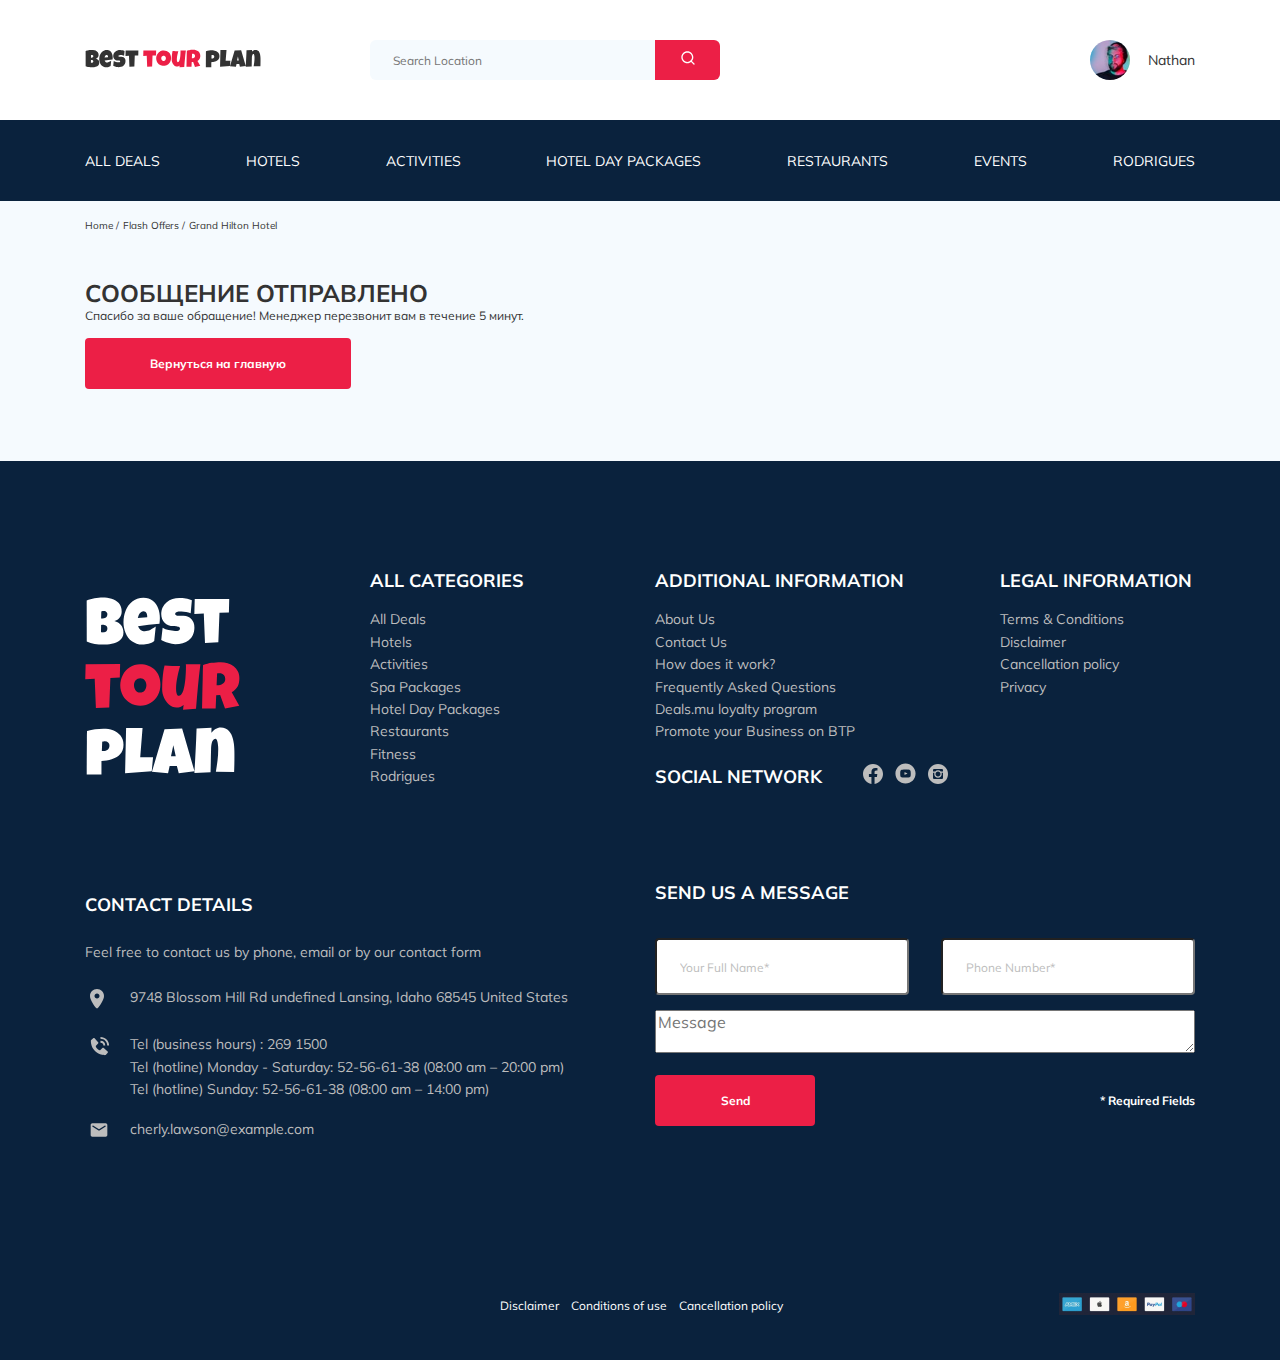
==== thank-you.html @ 1e81498b "create: modal dialog" ====
<!DOCTYPE html>
<html lang="en">

<head>
  <meta charset="UTF-8">
  <meta name="viewport" content="width=device-width, initial-scale=1.0">
  <title>Best Tour Plan - Hotel Booking</title>
  <script src="https://api-maps.yandex.ru/2.1/?apikey=f60d6bab-a059-46e4-b90b-844387538762&lang=en_US"
    type="text/javascript">
    </script>
  <link rel="stylesheet" href="css/swiper-bundle.min.css">
  <link rel="stylesheet" href="css/style.css">
  <link rel="preconnect" href="https://fonts.gstatic.com">
  <link
    href="https://fonts.googleapis.com/css2?family=Mulish:wght@300;400;600;700&family=Nunito:wght@400;600;700;800&display=swap"
    rel="stylesheet">
</head>

<body>
  <div class="navbar navbar--mobile_fixed">
    <div class="container">
      <div class="navbar-top">
        <a href="index.html" class="logo">
          <img src="img/horizontal-logo.svg" alt="Logo: Best Tour Plan" class="logo__image">
        </a>

        <form action="#" class="search navbar__search navbar__search--mobile_hidden">
          <input type="text" class="search__input" placeholder="Search Location">
          <button class="search__button">
            <img src="img/search.svg" alt="Icon: Search">
          </button>
        </form>

        <a href="#" class="user navbar__user navbar__user--mobile_hidden">
          <img src="img/user-avatar.jpg" alt="avatar: Nathan" class="avatar user__avatar">
          <span class="user__name">Nathan</span>
        </a>
        <!-- /.user -->
        <button class="menu-button navbar-top__menu-button">
          <span class="menu-button__line"></span>
          <span class="menu-button__line"></span>
          <span class="menu-button__line"></span>
        </button>
      </div>
      <!-- /.navbar-wrapper -->
    </div>
    <!-- /.container -->
    <div class="navbar-bottom">
      <div class="container">
        <ul class="navbar-menu">
          <li class="navbar-menu__item navbar-menu__item--mobile_visible">
            <a href="#" class="user navbar__user navbar__user--mobile_visible">
              <img src="img/user-avatar.jpg" alt="avatar: Nathan" class="avatar user__avatar">
              <span class="user__name user__name--light">Nathan</span>
            </a>
          </li>
          <li class="navbar-menu__item navbar-menu__item--mobile_visible">
            <form action="#" class="search navbar__search navbar__search--mobile_visible">
              <input type="text" class="search__input" placeholder="Search Location">
              <button class="search__button">
                <img src="img/search.svg" alt="Icon: Search">
              </button>
            </form>
          </li>

          <li class="navbar-menu__item"><a href="#" class="navbar-menu__link">All Deals</a></li>
          <li class="navbar-menu__item"><a href="#" class="navbar-menu__link">Hotels</a></li>
          <li class="navbar-menu__item"><a href="#" class="navbar-menu__link">Activities</a></li>
          <li class="navbar-menu__item"><a href="#" class="navbar-menu__link">Hotel Day Packages</a></li>
          <li class="navbar-menu__item"><a href="#" class="navbar-menu__link">Restaurants</a></li>
          <li class="navbar-menu__item"><a href="#" class="navbar-menu__link">Events</a></li>
          <li class="navbar-menu__item"><a href="#" class="navbar-menu__link">Rodrigues</a></li>
        </ul>
        <!-- /.navbar-menu -->
      </div>
      <!-- /.container -->
    </div>
  </div>
  <!-- /.navbar -->
  <nav class="breadcrumb">
    <div class="container">
      <ul class="breadcrumb-list">
        <li class="breadcrumb-list__item">
          <a href="#" class="breadcrumb-list__link">Home</a>
        </li>
        <li class="breadcrumb-list__item">
          <a href="#" class="breadcrumb-list__link">Flash Offers</a>
        </li>
        <li class="breadcrumb-list__item">
          Grand Hilton Hotel
        </li>
      </ul>
      <!-- /.breadcrumb-list -->
    </div>
    <!-- /.container -->
  </nav>
  <!-- /.breadcrumb -->
  <section class="hotel">
    <div class="container">
      <div class="hotel-info">
        <div class="hotel-info__text">
          <div class="hotel-wrapper">
            <h1 class="hotel-name hotel-info__name">Сообщение отправлено</h1>
          </div>
          <!-- /.hotel-wrapper -->
          <p class="hotel-description hotel-info__description hotel-info__description--mb-3">Спасибо за ваше обращение!
            Менеджер перезвонит вам в
            течение 5 минут.</p>
          <a href="index.html" class="back-button">Вернуться на главную</a>
        </div>
      </div>
      <!-- /.hotel-info -->
    </div>
    <!-- /.container -->
  </section>
  <!-- /.hotel -->
  <footer class="footer">
    <div class="container">
      <div class="footer-wrapper">
        <img src="img/vertical-logo.svg" alt="Logo: Best tour plan" class="logo footer__logo">

        <div class="footer__list footer__categories">
          <h3 class="footer__title">ALL CATEGORIES</h3>
          <ul class="footer__ul">
            <li class="footer__item"><a href="#" class="footer__link">All Deals</a></li>
            <li class="footer__item"><a href="#" class="footer__link">Hotels</a></li>
            <li class="footer__item"><a href="#" class="footer__link">Activities</a></li>
            <li class="footer__item"><a href="#" class="footer__link">Spa Packages</a></li>
            <li class="footer__item"><a href="#" class="footer__link">Hotel Day Packages</a></li>
            <li class="footer__item"><a href="#" class="footer__link">Restaurants</a></li>
            <li class="footer__item"><a href="#" class="footer__link">Fitness</a></li>
            <li class="footer__item"><a href="#" class="footer__link">Rodrigues</a></li>
          </ul>
        </div>
        <!-- /.footer__list -->

        <div class="footer__list footer__additional">
          <h3 class="footer__title">ADDITIONAL INFORMATION</h3>
          <ul class="footer__ul">
            <li class="footer__item"><a href="#" class="footer__link">About Us</a></li>
            <li class="footer__item"><a href="#" class="footer__link">Contact Us</a></li>
            <li class="footer__item"><a href="#" class="footer__link">How does it work?</a></li>
            <li class="footer__item"><a href="#" class="footer__link">Frequently Asked Questions</a></li>
            <li class="footer__item"><a href="#" class="footer__link">Deals.mu loyalty program</a></li>
            <li class="footer__item"><a href="#" class="footer__link">Promote your Business on BTP</a></li>
          </ul>
        </div>
        <!-- /.footer__list -->

        <div class="footer__social-network">
          <h3 class="footer__title footer__title--social-tablet">Social Network</h3>
          <div class="footer__social-links">
            <a href="#" class="footer__link">
              <img src="img/fb.svg" alt="Icon: Facebook">
            </a>
            <a href="#" class="footer__link">
              <img src="img/yt.svg" alt="Icon: YouTube">
            </a>
            <a href="#" class="footer__link">
              <img src="img/inst.svg" alt="Icon: Instagram">
            </a>
          </div>
          <!-- /.footer__social-links -->
        </div>
        <!-- /.footer__social-network -->

        <div class="footer__list footer__legal">
          <h3 class="footer__title">LEGAL INFORMATION</h3>
          <ul class="footer__ul">
            <li class="footer__item"><a href="#" class="footer__link">Terms & Conditions</a></li>
            <li class="footer__item"><a href="#" class="footer__link">Disclaimer</a></li>
            <li class="footer__item"><a href="#" class="footer__link">Cancellation policy</a></li>
            <li class="footer__item"><a href="#" class="footer__link">Privacy</a></li>
          </ul>
        </div>
        <!-- /.footer__list -->

        <div class="footer__contact-details">
          <h3 class="footer__title footer__title--contact-indents">Contact Details</h3>
          <p class="footer__text">Feel free to contact us by phone, email or by our contact form</p>
          <ul class="footer__ul">
            <li class="footer__item footer__item--contact-indents">
              <div class="footer__icon-wrapper">
                <img src="img/footer-icons/map-marker.svg" alt="Icon: Map" class="footer__icon">
              </div>
              9748 Blossom Hill Rd undefined Lansing, Idaho 68545 United States
            </li>
            <li class="footer__item footer__item--contact-indents">
              <div class="footer__icon-wrapper">
                <img src="img/footer-icons/phone-call.svg" alt="Icon: Phone" class="footer__icon">
              </div>
              Tel (business hours) : 269 1500 <br>
              Tel (hotline) Monday - Saturday: 52-56-61-38 (08:00 am – 20:00 pm) <br>
              Tel (hotline) Sunday: 52-56-61-38 (08:00 am – 14:00 pm)
            </li>
            <li class="footer__item footer__item--contact-indents">
              <div class="footer__icon-wrapper">
                <img src="img/footer-icons/mail.svg" alt="Icon: Mail" class="footer__icon">
              </div>
              cherly.lawson@example.com
            </li>
          </ul>
        </div>
        <!-- /.footer__contact-details -->

        <div class="footer__contact-form">
          <h3 class="footer__title footer__title--mb-3">Send us a message</h3>
          <form action="send.php" method="POST" class="footer__form">
            <input type="text" class="input footer__input" placeholder="Your Full Name*" name="name">
            <input type="text" class="input footer__input" placeholder="Phone Number*" name="phone">
            <textarea class="footer__message" placeholder="Message" name="message"></textarea>
            <button class="button footer__button">Send</button>
            <span class="footer__info">* Required Fields</span>
          </form>
        </div>
        <!-- /.footer-contact-form -->
        <div class="footer__bottom">
          <ul class="footer__additional-links">
            <li class="footer__additional-item"><a href="#" class="footer__additional-link">Disclaimer</a></li>
            <li class="footer__additional-item"><a href="#" class="footer__additional-link">Conditions of use</a></li>
            <li class="footer__additional-item"><a href="#" class="footer__additional-link">Cancellation policy</a></li>
          </ul>
          <!-- /.footer__additional-links -->

          <div class="footer__payments">
            <img src=" img/payments.jpg" alt="" class="footer__payment-icons">
          </div>
          <!-- /.footer__payments -->
        </div>
        <!-- /.footer__bottom -->
      </div>
      <!-- /.footer-wrapper -->
    </div>
    <!-- /.container -->
  </footer>
  <!-- /.footer -->
  <script src="https://ajax.googleapis.com/ajax/libs/jquery/1.11.0/jquery.min.js"></script>
  <script src="js/parallax.min.js"></script>
  <script src="js/swiper-bundle.min.js"></script>
  <script src="js/main.js"></script>
</body>

</html>
---- css/style.css ----
* {
  -webkit-box-sizing: border-box;
          box-sizing: border-box;
}

body {
  font-family: 'Mulish', sans-serif;
  color: #333333;
  background-color: #F5FAFE;
}

.container {
  max-width: 1110px;
  margin: auto;
}

img {
  max-width: 100%;
}

.input {
  padding: 17px 23px;
  border-radius: 4px;
}

.input::-webkit-input-placeholder {
  font-weight: normal;
  font-size: 12px;
  line-height: 15px;
  color: #BDBDBD;
}

.input:-ms-input-placeholder {
  font-weight: normal;
  font-size: 12px;
  line-height: 15px;
  color: #BDBDBD;
}

.input::-ms-input-placeholder {
  font-weight: normal;
  font-size: 12px;
  line-height: 15px;
  color: #BDBDBD;
}

.input::placeholder {
  font-weight: normal;
  font-size: 12px;
  line-height: 15px;
  color: #BDBDBD;
}

.message {
  min-height: 123px;
  padding: 18px 23px;
  border-radius: 4px;
}

.message::-webkit-input-placeholder {
  font-weight: normal;
  font-size: 12px;
  line-height: 15px;
  color: #BDBDBD;
}

.message:-ms-input-placeholder {
  font-weight: normal;
  font-size: 12px;
  line-height: 15px;
  color: #BDBDBD;
}

.message::-ms-input-placeholder {
  font-weight: normal;
  font-size: 12px;
  line-height: 15px;
  color: #BDBDBD;
}

.message::placeholder {
  font-weight: normal;
  font-size: 12px;
  line-height: 15px;
  color: #BDBDBD;
}

.button {
  min-width: 160px;
  font-weight: bold;
  font-size: 12px;
  line-height: 15px;
  color: #ffffff;
  background-color: #EC1F46;
  outline: none;
  border: none;
  border-radius: 4px;
  padding: 18px 65px;
}

/*! normalize.css v8.0.1 | MIT License | github.com/necolas/normalize.css */
/* Document
   ========================================================================== */
/**
 * 1. Correct the line height in all browsers.
 * 2. Prevent adjustments of font size after orientation changes in iOS.
 */
html {
  line-height: 1.15;
  /* 1 */
  -webkit-text-size-adjust: 100%;
  /* 2 */
}

/* Sections
   ========================================================================== */
/**
 * Remove the margin in all browsers.
 */
body {
  margin: 0;
}

/**
 * Render the `main` element consistently in IE.
 */
main {
  display: block;
}

/**
 * Correct the font size and margin on `h1` elements within `section` and
 * `article` contexts in Chrome, Firefox, and Safari.
 */
h1 {
  font-size: 2em;
  margin: 0.67em 0;
}

/* Grouping content
   ========================================================================== */
/**
 * 1. Add the correct box sizing in Firefox.
 * 2. Show the overflow in Edge and IE.
 */
hr {
  -webkit-box-sizing: content-box;
          box-sizing: content-box;
  /* 1 */
  height: 0;
  /* 1 */
  overflow: visible;
  /* 2 */
}

/**
 * 1. Correct the inheritance and scaling of font size in all browsers.
 * 2. Correct the odd `em` font sizing in all browsers.
 */
pre {
  font-family: monospace, monospace;
  /* 1 */
  font-size: 1em;
  /* 2 */
}

/* Text-level semantics
   ========================================================================== */
/**
 * Remove the gray background on active links in IE 10.
 */
a {
  background-color: transparent;
}

/**
 * 1. Remove the bottom border in Chrome 57-
 * 2. Add the correct text decoration in Chrome, Edge, IE, Opera, and Safari.
 */
abbr[title] {
  border-bottom: none;
  /* 1 */
  text-decoration: underline;
  /* 2 */
  -webkit-text-decoration: underline dotted;
          text-decoration: underline dotted;
  /* 2 */
}

/**
 * Add the correct font weight in Chrome, Edge, and Safari.
 */
b,
strong {
  font-weight: bolder;
}

/**
 * 1. Correct the inheritance and scaling of font size in all browsers.
 * 2. Correct the odd `em` font sizing in all browsers.
 */
code,
kbd,
samp {
  font-family: monospace, monospace;
  /* 1 */
  font-size: 1em;
  /* 2 */
}

/**
 * Add the correct font size in all browsers.
 */
small {
  font-size: 80%;
}

/**
 * Prevent `sub` and `sup` elements from affecting the line height in
 * all browsers.
 */
sub,
sup {
  font-size: 75%;
  line-height: 0;
  position: relative;
  vertical-align: baseline;
}

sub {
  bottom: -0.25em;
}

sup {
  top: -0.5em;
}

/* Embedded content
   ========================================================================== */
/**
 * Remove the border on images inside links in IE 10.
 */
img {
  border-style: none;
}

/* Forms
   ========================================================================== */
/**
 * 1. Change the font styles in all browsers.
 * 2. Remove the margin in Firefox and Safari.
 */
button,
input,
optgroup,
select,
textarea {
  font-family: inherit;
  /* 1 */
  font-size: 100%;
  /* 1 */
  line-height: 1.15;
  /* 1 */
  margin: 0;
  /* 2 */
}

/**
 * Show the overflow in IE.
 * 1. Show the overflow in Edge.
 */
button,
input {
  /* 1 */
  overflow: visible;
}

/**
 * Remove the inheritance of text transform in Edge, Firefox, and IE.
 * 1. Remove the inheritance of text transform in Firefox.
 */
button,
select {
  /* 1 */
  text-transform: none;
}

/**
 * Correct the inability to style clickable types in iOS and Safari.
 */
button,
[type="button"],
[type="reset"],
[type="submit"] {
  -webkit-appearance: button;
}

/**
 * Remove the inner border and padding in Firefox.
 */
button::-moz-focus-inner,
[type="button"]::-moz-focus-inner,
[type="reset"]::-moz-focus-inner,
[type="submit"]::-moz-focus-inner {
  border-style: none;
  padding: 0;
}

/**
 * Restore the focus styles unset by the previous rule.
 */
button:-moz-focusring,
[type="button"]:-moz-focusring,
[type="reset"]:-moz-focusring,
[type="submit"]:-moz-focusring {
  outline: 1px dotted ButtonText;
}

/**
 * Correct the padding in Firefox.
 */
fieldset {
  padding: 0.35em 0.75em 0.625em;
}

/**
 * 1. Correct the text wrapping in Edge and IE.
 * 2. Correct the color inheritance from `fieldset` elements in IE.
 * 3. Remove the padding so developers are not caught out when they zero out
 *    `fieldset` elements in all browsers.
 */
legend {
  -webkit-box-sizing: border-box;
          box-sizing: border-box;
  /* 1 */
  color: inherit;
  /* 2 */
  display: table;
  /* 1 */
  max-width: 100%;
  /* 1 */
  padding: 0;
  /* 3 */
  white-space: normal;
  /* 1 */
}

/**
 * Add the correct vertical alignment in Chrome, Firefox, and Opera.
 */
progress {
  vertical-align: baseline;
}

/**
 * Remove the default vertical scrollbar in IE 10+.
 */
textarea {
  overflow: auto;
}

/**
 * 1. Add the correct box sizing in IE 10.
 * 2. Remove the padding in IE 10.
 */
[type="checkbox"],
[type="radio"] {
  -webkit-box-sizing: border-box;
          box-sizing: border-box;
  /* 1 */
  padding: 0;
  /* 2 */
}

/**
 * Correct the cursor style of increment and decrement buttons in Chrome.
 */
[type="number"]::-webkit-inner-spin-button,
[type="number"]::-webkit-outer-spin-button {
  height: auto;
}

/**
 * 1. Correct the odd appearance in Chrome and Safari.
 * 2. Correct the outline style in Safari.
 */
[type="search"] {
  -webkit-appearance: textfield;
  /* 1 */
  outline-offset: -2px;
  /* 2 */
}

/**
 * Remove the inner padding in Chrome and Safari on macOS.
 */
[type="search"]::-webkit-search-decoration {
  -webkit-appearance: none;
}

/**
 * 1. Correct the inability to style clickable types in iOS and Safari.
 * 2. Change font properties to `inherit` in Safari.
 */
::-webkit-file-upload-button {
  -webkit-appearance: button;
  /* 1 */
  font: inherit;
  /* 2 */
}

/* Interactive
   ========================================================================== */
/*
 * Add the correct display in Edge, IE 10+, and Firefox.
 */
details {
  display: block;
}

/*
 * Add the correct display in all browsers.
 */
summary {
  display: list-item;
}

/* Misc
   ========================================================================== */
/**
 * Add the correct display in IE 10+.
 */
template {
  display: none;
}

/**
 * Add the correct display in IE 10.
 */
[hidden] {
  display: none;
}

.navbar {
  background-color: #fff;
}

.navbar-top {
  display: -webkit-box;
  display: -ms-flexbox;
  display: flex;
  -webkit-box-align: center;
      -ms-flex-align: center;
          align-items: center;
  -webkit-box-pack: justify;
      -ms-flex-pack: justify;
          justify-content: space-between;
  padding-top: 40px;
  padding-bottom: 40px;
}

.navbar-top__menu-button {
  display: none;
  outline: none;
}

.navbar__search {
  margin-right: auto;
  margin-left: 108px;
}

.navbar-bottom {
  background-color: #0A223D;
}

.navbar-menu {
  list-style: none;
  margin: 0;
  padding: 31px 0;
  display: -webkit-box;
  display: -ms-flexbox;
  display: flex;
  -webkit-box-align: center;
      -ms-flex-align: center;
          align-items: center;
  -webkit-box-pack: justify;
      -ms-flex-pack: justify;
          justify-content: space-between;
  color: #ffffff;
}

.navbar-menu__link {
  color: inherit;
  text-decoration: none;
  text-transform: uppercase;
  font-size: 14px;
  line-height: 18px;
}

.navbar-menu__item--mobile_visible {
  display: none;
}

.logo {
  width: 177px;
}

.search {
  display: -webkit-box;
  display: -ms-flexbox;
  display: flex;
  position: relative;
  overflow: hidden;
  border-radius: 6px;
  height: 40px;
}

.search__input {
  width: 350px;
  height: 100%;
  padding-left: 23px;
  padding-right: 75px;
  background-color: #F5FAFE;
  border: none;
  font-size: 12px;
  line-height: 15px;
  color: #333333;
}

.search__button {
  outline: none;
  position: absolute;
  height: 100%;
  width: 65px;
  border: none;
  right: 0;
  top: 0;
  background: #EC1F46;
}

.user {
  display: -webkit-box;
  display: -ms-flexbox;
  display: flex;
  -webkit-box-align: center;
      -ms-flex-align: center;
          align-items: center;
  text-decoration: none;
}

.user__avatar {
  width: 40px;
  height: 40px;
  border-radius: 50%;
  -o-object-fit: cover;
     object-fit: cover;
}

.user__name {
  font-size: 14px;
  margin-left: 18px;
  color: #333333;
}

.breadcrumb-list {
  display: -webkit-box;
  display: -ms-flexbox;
  display: flex;
  -webkit-box-align: center;
      -ms-flex-align: center;
          align-items: center;
  list-style: none;
  padding: 18px 0;
  margin: 0;
}

.breadcrumb-list__item {
  font-size: 10px;
  line-height: 13px;
}

.breadcrumb-list__item:not(:last-child)::after {
  content: '/';
  margin-right: 4px;
}

.breadcrumb-list__link {
  text-decoration: none;
  color: inherit;
}

.hotel {
  padding-top: 24px;
  padding-bottom: 70px;
}

.hotel-info {
  display: -webkit-box;
  display: -ms-flexbox;
  display: flex;
  -webkit-box-pack: justify;
      -ms-flex-pack: justify;
          justify-content: space-between;
  -webkit-box-align: center;
      -ms-flex-align: center;
          align-items: center;
  padding-bottom: 20px;
}

.hotel-info__offer {
  margin-left: 14px;
  margin-top: 4px;
}

.hotel-info__name {
  margin-top: 4px;
  margin-bottom: 0;
}

.hotel-info__description {
  margin: 0;
}

.hotel-name {
  font-size: 24px;
  line-height: 30px;
  text-transform: uppercase;
}

.hotel-wrapper {
  display: -webkit-box;
  display: -ms-flexbox;
  display: flex;
  -ms-flex-wrap: wrap;
      flex-wrap: wrap;
  -webkit-box-align: center;
      -ms-flex-align: center;
          align-items: center;
}

.hotel-description {
  font-size: 12px;
  line-height: 15px;
}

.hotel-grid {
  display: -webkit-box;
  display: -ms-flexbox;
  display: flex;
  -webkit-box-pack: justify;
      -ms-flex-pack: justify;
          justify-content: space-between;
}

.hotel-right {
  display: -webkit-box;
  display: -ms-flexbox;
  display: flex;
  -webkit-box-orient: vertical;
  -webkit-box-direction: normal;
      -ms-flex-direction: column;
          flex-direction: column;
  -webkit-box-pack: justify;
      -ms-flex-pack: justify;
          justify-content: space-between;
}

.hotel-slider {
  width: 728px;
  height: 450px;
}

.hotel-slider__item {
  width: 100%;
  height: 100%;
  position: relative;
  border-radius: 8px;
  overflow: hidden;
}

.hotel-slider__item:after {
  content: "";
  position: absolute;
  width: 100%;
  height: 100%;
  top: 0;
  left: 0;
  bottom: 0;
  right: 0;
  background-color: #fff;
  background: -webkit-gradient(linear, left top, left bottom, from(rgba(0, 122, 223, 0.48)), to(rgba(255, 255, 255, 0.128)));
  background: linear-gradient(180deg, rgba(0, 122, 223, 0.48) 0%, rgba(255, 255, 255, 0.128) 100%);
  z-index: 10;
}

.hotel-slider__img {
  height: 100%;
  width: 100%;
  -o-object-fit: cover;
     object-fit: cover;
}

.hotel-slider__button {
  position: absolute;
  top: 50%;
  -webkit-transform: translateY(-50%);
          transform: translateY(-50%);
  z-index: 99;
  width: 30px;
  height: 30px;
  border: none;
  cursor: pointer;
  outline: none;
  background-repeat: no-repeat;
  background-position: center;
  background-size: 10px;
  background-color: transparent;
}

.hotel-slider__button--next {
  right: 18px;
  background-image: url("../img/arrow-next.svg");
}

.hotel-slider__button--prev {
  left: 18px;
  background-image: url("../img/arrow-prev.svg");
}

.stars {
  -ms-flex-preferred-size: 100%;
      flex-basis: 100%;
  font-size: 0;
}

.stars__item {
  margin-right: 2px;
  width: 8px;
  height: 8px;
}

.offer {
  font-size: 10px;
  line-height: 13px;
  padding: 4px 9px;
  background-color: #EC1F46;
  border-radius: 3px;
  color: #ffffff;
}

.rating {
  max-width: 65px;
  min-height: 45px;
  text-align: center;
  color: #ffffff;
  background-color: #EC1F46;
  border-radius: 4px;
}

.rating__text {
  font-size: 8px;
  line-height: 10px;
}

.rating__counter {
  font-size: 14px;
  line-height: 18px;
}

.rating__max {
  font-size: 10px;
}

.booking {
  background-color: #0A223D;
  color: #ffffff;
  width: 350px;
  min-height: 210px;
  border-radius: 8px;
  padding: 29px 29px 26px 26px;
  font-family: Nunito, sans-serif;
}

.booking__info {
  display: -webkit-box;
  display: -ms-flexbox;
  display: flex;
  -webkit-box-pack: justify;
      -ms-flex-pack: justify;
          justify-content: space-between;
  margin-bottom: 9px;
}

.booking__price {
  display: -webkit-box;
  display: -ms-flexbox;
  display: flex;
  -webkit-box-orient: vertical;
  -webkit-box-direction: normal;
      -ms-flex-direction: column;
          flex-direction: column;
}

.booking__start {
  font-size: 10px;
  font-weight: normal;
}

.booking__pricetag {
  font-weight: 800;
  font-size: 24px;
  line-height: 33px;
}

.booking__per-room {
  font-weight: normal;
  font-size: 12px;
  line-height: 16px;
}

.booking__room {
  margin-top: 4px;
}

.booking__text {
  font-weight: normal;
  font-size: 12px;
  line-height: 16px;
  display: -webkit-box;
  display: -ms-flexbox;
  display: flex;
  -webkit-box-align: center;
      -ms-flex-align: center;
          align-items: center;
  -webkit-box-pack: justify;
      -ms-flex-pack: justify;
          justify-content: space-between;
  margin-bottom: 8px;
}

.booking__description {
  margin-left: 9px;
}

.booking__call-center {
  display: -webkit-box;
  display: -ms-flexbox;
  display: flex;
  -webkit-box-pack: justify;
      -ms-flex-pack: justify;
          justify-content: space-between;
  -webkit-box-align: center;
      -ms-flex-align: center;
          align-items: center;
  margin-bottom: 17px;
}

.booking__heading {
  font-weight: 600;
  font-size: 18px;
  line-height: 25px;
}

.booking__number {
  display: -webkit-box;
  display: -ms-flexbox;
  display: flex;
  -webkit-box-align: center;
      -ms-flex-align: center;
          align-items: center;
  -webkit-box-pack: justify;
      -ms-flex-pack: justify;
          justify-content: space-between;
  color: inherit;
  text-decoration: none;
  font-weight: 600;
  font-size: 18px;
  line-height: 25px;
}

.booking__num {
  margin-left: 8px;
}

.booking__button {
  font-weight: 600;
  font-size: 14px;
  line-height: 19px;
  width: 100%;
  min-height: 45px;
  border-radius: 4px;
  background-color: #EC1F46;
  border: none;
  color: #ffffff;
  cursor: pointer;
}

.map {
  width: 347px;
  height: 213px;
  border-radius: 10px;
  background-color: #000;
  overflow: hidden;
}

.swiper-container {
  margin: 0;
}

.newsletter {
  position: relative;
  padding: 98px 0 87px 0;
  background-repeat: no-repeat;
  background-size: cover;
  background-position: center;
}

.newsletter:before {
  content: "";
  position: absolute;
  top: 0;
  left: 0;
  right: 0;
  bottom: 0;
  width: 100%;
  height: 100%;
  background-color: rgba(10, 34, 61, 0.8);
}

.newsletter-wrapper {
  position: relative;
  display: -webkit-box;
  display: -ms-flexbox;
  display: flex;
  -webkit-box-align: center;
      -ms-flex-align: center;
          align-items: center;
  -webkit-box-pack: justify;
      -ms-flex-pack: justify;
          justify-content: space-between;
  max-width: 731px;
  margin: auto;
}

.newsletter-title {
  display: -webkit-box;
  display: -ms-flexbox;
  display: flex;
  -webkit-box-orient: vertical;
  -webkit-box-direction: normal;
      -ms-flex-direction: column;
          flex-direction: column;
  margin: 0;
  color: #ffffff;
  font-weight: 300;
  font-size: 24px;
  line-height: 30px;
}

.newsletter-title__strong {
  font-weight: 600;
  font-size: 36px;
  line-height: 45px;
  text-transform: uppercase;
}

.subscribe {
  position: relative;
  width: 350px;
  height: 55px;
  border-radius: 4px;
  overflow: hidden;
}

.subscribe__input {
  position: absolute;
  width: 100%;
  height: 100%;
  border: none;
  padding-left: 33px;
  padding-right: 75px;
  font-weight: 300;
  font-size: 14px;
  line-height: 18px;
}

.subscribe__input::-webkit-input-placeholder {
  color: #BDBDBD;
}

.subscribe__input:-ms-input-placeholder {
  color: #BDBDBD;
}

.subscribe__input::-ms-input-placeholder {
  color: #BDBDBD;
}

.subscribe__input::placeholder {
  color: #BDBDBD;
}

.subscribe__button {
  position: absolute;
  right: 0;
  top: 0;
  height: 100%;
  border: none;
  background-color: #EC1F46;
  color: #ffffff;
  min-width: 65px;
  max-width: 35%;
  font-weight: bold;
  font-size: 12px;
  line-height: 15px;
}

.reviews {
  padding: 40px 0 70px 0;
}

.reviews__title {
  font-weight: bold;
  font-size: 36px;
  line-height: 45px;
  text-align: center;
  text-transform: uppercase;
  margin: 0;
  margin-bottom: 70px;
}

.reviews-slider__item {
  max-width: 730px;
  height: 280px;
  background: #fff;
  border-radius: 8px;
  display: -webkit-box;
  display: -ms-flexbox;
  display: flex;
  -webkit-box-orient: vertical;
  -webkit-box-direction: normal;
      -ms-flex-direction: column;
          flex-direction: column;
  -webkit-box-align: center;
      -ms-flex-align: center;
          align-items: center;
  margin: 45px auto 0;
  padding: 0 62px 30px;
  position: relative;
}

.reviews-slider__item::before {
  content: '';
  background-image: url(../img/quote-left.svg);
  background-repeat: no-repeat;
  width: 70px;
  height: 47px;
  position: absolute;
  top: 13px;
  left: 64px;
}

.reviews-slider__item::after {
  content: '';
  background-image: url(../img/quote-right.svg);
  background-repeat: no-repeat;
  width: 70px;
  height: 47px;
  position: absolute;
  top: 119px;
  right: 60px;
}

.reviews-slider__button {
  position: absolute;
  top: 45%;
  -webkit-transform: translateY(-50%);
          transform: translateY(-50%);
  width: 30px;
  height: 30px;
  background-repeat: no-repeat;
  -webkit-box-sizing: 10px;
          box-sizing: 10px;
  background-position: center;
  border: none;
  background-color: transparent;
  cursor: pointer;
  outline: none;
  z-index: 99;
}

.reviews-slider__button--prev {
  background-image: url(../img/arrow-left-secondary.svg);
  left: 20px;
}

.reviews-slider__button--next {
  background-image: url(../img/arrow-right-secondary.svg);
  right: 20px;
}

.reviews-slider__profile {
  display: -webkit-box;
  display: -ms-flexbox;
  display: flex;
  -webkit-box-orient: vertical;
  -webkit-box-direction: normal;
      -ms-flex-direction: column;
          flex-direction: column;
  -webkit-box-align: center;
      -ms-flex-align: center;
          align-items: center;
  margin-top: -45px;
  margin-bottom: 32px;
}

.reviews-slider__avatar {
  width: 90px;
  height: 90px;
  border-radius: 50%;
  overflow: hidden;
  -o-object-fit: cover;
     object-fit: cover;
  margin-bottom: 9px;
}

.reviews-slider__username {
  font-weight: bold;
  font-size: 12px;
  line-height: 15px;
  margin: 0;
  margin-bottom: 10px;
  color: #EC1F46;
}

.reviews-slider__date {
  font-weight: normal;
  font-size: 10px;
  line-height: 13px;
  margin-bottom: 4px;
}

.reviews-slider__rating {
  font-size: 0;
}

.reviews-slider__star:not(:last-child) {
  margin-right: 2px;
}

.reviews-slider__text {
  max-width: 537px;
  overflow: hidden;
  text-overflow: ellipsis;
  text-align: justify;
  font-weight: normal;
  font-size: 12px;
  line-height: 160%;
  margin: 0 auto;
  z-index: 1;
}

.activities {
  padding: 60px 0 98px 0;
}

.activities__title {
  font-weight: bold;
  font-size: 24px;
  line-height: 30px;
  text-transform: uppercase;
  margin: 0;
  margin-bottom: 57px;
}

.activities-wrapper {
  display: -webkit-box;
  display: -ms-flexbox;
  display: flex;
  -webkit-box-pack: justify;
      -ms-flex-pack: justify;
          justify-content: space-between;
}

.card {
  width: 255px;
  height: 255px;
  padding: 24px 26px;
  display: -webkit-box;
  display: -ms-flexbox;
  display: flex;
  -webkit-box-orient: vertical;
  -webkit-box-direction: normal;
      -ms-flex-direction: column;
          flex-direction: column;
  -webkit-box-align: start;
      -ms-flex-align: start;
          align-items: flex-start;
  position: relative;
  border-radius: 6px;
  overflow: hidden;
}

.card::before {
  content: '';
  position: absolute;
  top: 0;
  left: 0;
  bottom: 0;
  right: 0;
  background: linear-gradient(179.83deg, rgba(196, 196, 196, 0) 35.34%, #0A223D 99.85%);
  z-index: -1;
}

.card__image {
  position: absolute;
  width: 100%;
  height: 100%;
  left: 0;
  right: 0;
  top: 0;
  bottom: 0;
  -o-object-fit: cover;
     object-fit: cover;
  z-index: -2;
}

.card__title {
  width: 60%;
  margin-top: auto;
  color: #ffffff;
  margin-bottom: 18px;
  font-weight: bold;
  font-size: 16px;
  line-height: 20px;
}

.card__button {
  color: #ffffff;
  background-color: #EC1F46;
  border: none;
  outline: none;
  border-radius: 4px;
  padding: 7px 22px;
  font-weight: 600;
  font-size: 12px;
  line-height: 16px;
}

.packages {
  padding: 45px 0 65px 0;
}

.packages__title {
  font-weight: bold;
  font-size: 36px;
  line-height: 45px;
  text-align: center;
  text-transform: uppercase;
  margin-bottom: 65px;
}

.packages-wrapper {
  display: -ms-grid;
  display: grid;
  -ms-grid-rows: (500px)[2];
  -ms-grid-columns: (1fr)[3];
      grid-template: repeat(2, 500px)/repeat(3, 1fr);
  gap: 30px;
}

.packages-card {
  display: -webkit-box;
  display: -ms-flexbox;
  display: flex;
  -webkit-box-orient: vertical;
  -webkit-box-direction: normal;
      -ms-flex-direction: column;
          flex-direction: column;
  position: relative;
  border-radius: 8px;
  overflow: hidden;
}

.packages-card__stars {
  margin-bottom: 5px;
}

.packages-card__offer {
  position: absolute;
  border-top-left-radius: 0;
  border-bottom-left-radius: 0;
  top: 26px;
  left: 0;
  font-weight: 600;
  font-size: 8px;
  line-height: 10px;
}

.packages-card__offer--main {
  padding: 8px 20px 7px 11px;
  font-size: 12px;
  line-height: 15px;
}

.packages-card__photo {
  -ms-flex-preferred-size: 50%;
      flex-basis: 50%;
  overflow: hidden;
}

.packages-card__img {
  height: 100%;
  min-width: 100%;
  -o-object-fit: cover;
     object-fit: cover;
}

.packages-card__info {
  -ms-flex-preferred-size: 50%;
      flex-basis: 50%;
  display: -webkit-box;
  display: -ms-flexbox;
  display: flex;
  -webkit-box-orient: vertical;
  -webkit-box-direction: normal;
      -ms-flex-direction: column;
          flex-direction: column;
  -webkit-box-pack: justify;
      -ms-flex-pack: justify;
          justify-content: space-between;
  background-color: #0A223D;
  color: #ffffff;
  padding: 30px 21px 25px 32px;
}

.packages-card__info--main {
  padding: 46px 21px 30px 43px;
}

.packages-card__main-header {
  margin-bottom: 27px;
}

.packages-card__heading {
  font-weight: bold;
  font-size: 18px;
  line-height: 23px;
  margin: 0;
}

.packages-card__text {
  font-weight: 400;
  font-size: 14px;
  line-height: 22px;
  margin-bottom: 45px;
}

.packages-card__options {
  display: -webkit-box;
  display: -ms-flexbox;
  display: flex;
  -webkit-box-orient: vertical;
  -webkit-box-direction: normal;
      -ms-flex-direction: column;
          flex-direction: column;
}

.packages-card__options--main {
  margin-bottom: 37px;
}

.packages-card__icon {
  margin-right: 14px;
  margin-left: 3px;
}

.packages-card__option {
  font-weight: normal;
  font-size: 12px;
  line-height: 15px;
}

.packages-card__option:not(:last-child) {
  margin-bottom: 10px;
}

.packages-card__old-price {
  -ms-flex-preferred-size: 100%;
      flex-basis: 100%;
  display: block;
  font-weight: normal;
  font-size: 14px;
  line-height: 18px;
  -webkit-text-decoration-line: line-through;
          text-decoration-line: line-through;
}

.packages-card__book {
  display: -webkit-box;
  display: -ms-flexbox;
  display: flex;
  -webkit-box-align: center;
      -ms-flex-align: center;
          align-items: center;
  -webkit-box-pack: justify;
      -ms-flex-pack: justify;
          justify-content: space-between;
  -ms-flex-wrap: wrap;
      flex-wrap: wrap;
}

.packages-card__price {
  font-weight: bold;
  font-size: 24px;
  line-height: 30px;
}

.packages-card__button {
  border-radius: 4px;
  padding: 11px 27px 10px 26px;
  background-color: #EC1F46;
  border: none;
  color: #ffffff;
  cursor: pointer;
  font-family: Nunito;
  font-style: normal;
  font-weight: 600;
  font-size: 14px;
  line-height: 19px;
}

.packages-card--main {
  grid-column: span 2;
  -webkit-box-orient: horizontal;
  -webkit-box-direction: normal;
      -ms-flex-direction: row;
          flex-direction: row;
}

.footer {
  background-color: #0A223D;
  color: #ffffff;
  padding: 108px 0 45px 0;
}

.footer-wrapper {
  display: -ms-grid;
  display: grid;
  -ms-grid-columns: (minmax(min-content, 285px))[2] minmax(min-content, 345px) minmax(min-content, 195px);
      grid-template-columns: repeat(2, minmax(-webkit-min-content, 285px)) minmax(-webkit-min-content, 345px) minmax(-webkit-min-content, 195px);
      grid-template-columns: repeat(2, minmax(min-content, 285px)) minmax(min-content, 345px) minmax(min-content, 195px);
  -ms-grid-rows: 195px 25px 92px 312px 100px 22px;
      grid-template-rows: 195px 25px 92px 312px 100px 22px;
}

.footer__logo {
  -ms-grid-column: 1;
  -ms-grid-column-span: 1;
  grid-column: 1 / 2;
  -ms-grid-row: 1;
  -ms-grid-row-span: 2;
  grid-row: 1/3;
  max-width: 155px;
  padding-top: 28px;
}

.footer__title {
  font-weight: bold;
  font-size: 18px;
  line-height: 23px;
  text-transform: uppercase;
  margin: 0;
}

.footer__title--contact-indents {
  padding-top: 12px;
  margin-bottom: 25px;
}

.footer__title--mb-3 {
  margin-bottom: 34px;
}

.footer__link {
  text-decoration: none;
  color: #BDBDBD;
  font-weight: normal;
  font-size: 14px;
  line-height: 160%;
}

.footer__categories {
  -ms-grid-column: 2;
  -ms-grid-column-span: 1;
  grid-column: 2/ 3;
  -ms-grid-row: 1;
  -ms-grid-row-span: 1;
  grid-row: 1/2;
}

.footer__additional {
  -ms-grid-column: 3;
  -ms-grid-column-span: 1;
  grid-column: 3/4;
  -ms-grid-row: 1;
  -ms-grid-row-span: 1;
  grid-row: 1/2;
}

.footer__legal {
  -ms-grid-column: 4;
  -ms-grid-column-span: 1;
  grid-column: 4/5;
  -ms-grid-row: 1;
  -ms-grid-row-span: 1;
  grid-row: 1/2;
}

.footer__social-network {
  -ms-grid-column: 3;
  -ms-grid-column-span: 1;
  grid-column: 3/4;
  -ms-grid-row: 2;
  -ms-grid-row-span: 1;
  grid-row: 2/3;
  display: -webkit-box;
  display: -ms-flexbox;
  display: flex;
  -webkit-box-align: center;
      -ms-flex-align: center;
          align-items: center;
  -webkit-box-pack: justify;
      -ms-flex-pack: justify;
          justify-content: space-between;
}

.footer__social-links {
  margin-right: 52px;
  min-width: 85px;
  display: -webkit-box;
  display: -ms-flexbox;
  display: flex;
  -webkit-box-align: center;
      -ms-flex-align: center;
          align-items: center;
  -webkit-box-pack: justify;
      -ms-flex-pack: justify;
          justify-content: space-between;
}

.footer__text {
  font-weight: normal;
  font-size: 14px;
  line-height: 160%;
  color: #BDBDBD;
  margin: 0;
  margin-bottom: 22px;
}

.footer__item {
  color: #BDBDBD;
  font-weight: normal;
  font-size: 14px;
  line-height: 160%;
  display: -webkit-box;
  display: -ms-flexbox;
  display: flex;
  -webkit-box-align: start;
      -ms-flex-align: start;
          align-items: flex-start;
}

.footer__item--contact-indents {
  padding-left: 5px;
  margin-bottom: 18px;
}

.footer__item--contact-indents:last-child {
  margin: 0;
}

.footer__icon-wrapper {
  padding-top: 3px;
  min-width: 40px;
}

.footer__contact-details {
  -ms-grid-column: 1;
  -ms-grid-column-span: 2;
  grid-column: 1/3;
  -ms-grid-row: 4;
  -ms-grid-row-span: 1;
  grid-row: 4/5;
}

.footer__contact-form {
  -ms-grid-column: 3;
  -ms-grid-column-span: 2;
  grid-column: 3/5;
  -ms-grid-row: 4;
  -ms-grid-row-span: 1;
  grid-row: 4/5;
}

.footer__form {
  display: -webkit-box;
  display: -ms-flexbox;
  display: flex;
  -webkit-box-pack: justify;
      -ms-flex-pack: justify;
          justify-content: space-between;
  -webkit-box-align: center;
      -ms-flex-align: center;
          align-items: center;
  -ms-flex-wrap: wrap;
      flex-wrap: wrap;
}

.footer__input {
  -ms-flex-preferred-size: 47%;
      flex-basis: 47%;
  margin-bottom: 15px;
  min-width: 50px;
}

.footer__message {
  -ms-flex-preferred-size: 100%;
      flex-basis: 100%;
  margin-bottom: 22px;
}

.footer__info {
  font-weight: bold;
  font-size: 12px;
  line-height: 15px;
}

.footer__bottom {
  -ms-grid-column: 2;
  -ms-grid-column-span: 3;
  grid-column: 2/5;
  -ms-grid-row: 6;
  -ms-grid-row-span: 1;
  grid-row: 6/7;
  display: -webkit-box;
  display: -ms-flexbox;
  display: flex;
  -webkit-box-align: center;
      -ms-flex-align: center;
          align-items: center;
  -webkit-box-pack: justify;
      -ms-flex-pack: justify;
          justify-content: space-between;
}

.footer__additional-links {
  display: -webkit-box;
  display: -ms-flexbox;
  display: flex;
  -webkit-box-pack: start;
      -ms-flex-pack: start;
          justify-content: flex-start;
  -webkit-box-align: center;
      -ms-flex-align: center;
          align-items: center;
  list-style: none;
  padding-left: 130px;
}

.footer__additional-item:not(:last-child) {
  margin-right: 12px;
}

.footer__additional-link {
  font-weight: normal;
  font-size: 12px;
  line-height: 15px;
  color: #ffffff;
  text-decoration: none;
}

.footer__payments {
  display: -webkit-box;
  display: -ms-flexbox;
  display: flex;
  -webkit-box-pack: end;
      -ms-flex-pack: end;
          justify-content: flex-end;
  -webkit-box-align: center;
      -ms-flex-align: center;
          align-items: center;
}

.footer__ul {
  list-style-type: none;
  padding: 0;
}

.back-button {
  background-color: #EC1F46;
  color: #ffffff;
  border: none;
  outline: none;
  font-weight: bold;
  font-size: 12px;
  line-height: 15px;
  border-radius: 4px;
  padding: 18px 65px;
  text-decoration: none;
}

.hotel-info__description--mb-3 {
  margin-bottom: 30px;
}

.modal__overlay {
  position: fixed;
  left: 0;
  right: 0;
  bottom: 0;
  top: 0;
  background-color: rgba(0, 143, 223, 0.39);
  z-index: 100;
  visibility: hidden;
  opacity: 0;
  -webkit-transition: opacity 0.1s;
  transition: opacity 0.1s;
}

.modal__overlay--visible {
  visibility: visible;
  opacity: 1;
}

.modal__dialog {
  position: fixed;
  left: 50%;
  top: 50%;
  padding: 33px 87px;
  -webkit-transform: translate(-50%, -50%);
          transform: translate(-50%, -50%);
  background-color: #0A223D;
  color: #ffffff;
  border-radius: 8px;
  z-index: 101;
  max-width: 478px;
  visibility: hidden;
  opacity: 0;
  -webkit-transition: opacity 0.3s;
  transition: opacity 0.3s;
  overflow-y: scroll;
  -ms-overflow-style: none;
  scrollbar-width: none;
}

.modal__dialog::-webkit-scrollbar {
  display: none;
}

.modal__dialog--visible {
  visibility: visible;
  opacity: 1;
}

.modal__close {
  position: absolute;
  right: 18px;
  top: 17px;
  text-decoration: none;
  cursor: pointer;
}

.modal__title {
  font-weight: bold;
  font-size: 18px;
  line-height: 23px;
  text-transform: uppercase;
  margin: 0;
  margin-bottom: 15px;
  text-align: center;
}

.modal__input {
  width: 100%;
  margin-bottom: 15px;
}

.modal__message {
  width: 100%;
  margin-bottom: 15px;
}

.modal__bottom {
  display: -webkit-box;
  display: -ms-flexbox;
  display: flex;
  -ms-flex-wrap: wrap;
      flex-wrap: wrap;
  -webkit-box-align: center;
      -ms-flex-align: center;
          align-items: center;
  -webkit-box-pack: justify;
      -ms-flex-pack: justify;
          justify-content: space-between;
}

.modal__info {
  font-weight: bold;
  font-size: 12px;
  line-height: 15px;
}

@media screen and (max-width: 1200px) {
  .container {
    max-width: 960px;
  }
  .hotel-slider {
    width: 590px;
  }
  .hotel-slider__item {
    width: 100%;
    height: 100%;
    -o-object-fit: cover;
       object-fit: cover;
  }
  .card {
    width: 230px;
    height: 230px;
  }
  .packages-wrapper {
    gap: 20px;
  }
  .packages-card__text {
    margin-bottom: 20px;
  }
}

@media (max-width: 992px) {
  .container, .newsletter-wrapper {
    max-width: 700px;
  }
  .logo {
    width: 132px;
  }
  .navbar-top {
    padding-top: 30px;
    padding-bottom: 30px;
  }
  .navbar__search {
    margin-left: 47px;
  }
  .navbar-menu {
    padding-top: 21px;
    padding-bottom: 21px;
    -ms-flex-pack: distribute;
        justify-content: space-around;
  }
  .navbar-menu__link {
    font-size: 12px;
    line-height: 15px;
  }
  .search__input {
    width: 340px;
  }
  .hotel {
    padding-bottom: 60px;
  }
  .hotel-grid {
    -webkit-box-orient: vertical;
    -webkit-box-direction: normal;
        -ms-flex-direction: column;
            flex-direction: column;
  }
  .hotel__slider {
    width: 100%;
    margin-bottom: 30px;
  }
  .hotel-right {
    -webkit-box-orient: horizontal;
    -webkit-box-direction: normal;
        -ms-flex-direction: row;
            flex-direction: row;
  }
  .booking {
    width: 340px;
    padding: 29px 22px 26px 23px;
  }
  .map {
    width: 340px;
  }
  .packages-wrapper {
    -ms-grid-rows: (500px)[3];
    -ms-grid-columns: (1fr)[2];
        grid-template: repeat(3, 500px)/repeat(2, 1fr);
  }
  .newsletter {
    padding: 92px 0 93px 0;
  }
  .reviews__title {
    font-weight: bold;
    font-size: 30px;
    line-height: 38px;
    margin-bottom: 50px;
  }
  .reviews-slider__item {
    max-width: 580px;
    height: 344px;
  }
  .reviews-slider__button--prev {
    left: 0;
  }
  .reviews-slider__button--next {
    right: 0;
  }
  .activities {
    padding-bottom: 50px;
  }
  .activities-wrapper {
    -ms-flex-wrap: wrap;
        flex-wrap: wrap;
  }
  .activities__card {
    margin-bottom: 20px;
  }
  .card {
    width: 340px;
    height: 255px;
  }
  .footer {
    padding: 70px 0 30px 0;
  }
  .footer-wrapper {
    -ms-grid-columns: minmax(min-content, 200px) minmax(min-content, 297px) minmax(min-content, 40px) minmax(min-content, 161px);
        grid-template-columns: minmax(-webkit-min-content, 200px) minmax(-webkit-min-content, 297px) minmax(-webkit-min-content, 40px) minmax(-webkit-min-content, 161px);
        grid-template-columns: minmax(min-content, 200px) minmax(min-content, 297px) minmax(min-content, 40px) minmax(min-content, 161px);
    -ms-grid-rows: minmax(min-content, 110px) minmax(min-content, 200px) minmax(min-content, 255px) minmax(min-content, 312px) minmax(min-content, 22px);
        grid-template-rows: minmax(-webkit-min-content, 110px) minmax(-webkit-min-content, 200px) minmax(-webkit-min-content, 255px) minmax(-webkit-min-content, 312px) minmax(-webkit-min-content, 22px);
        grid-template-rows: minmax(min-content, 110px) minmax(min-content, 200px) minmax(min-content, 255px) minmax(min-content, 312px) minmax(min-content, 22px);
    grid-row-gap: 55px;
  }
  .footer__title--social-tablet {
    margin-left: -15px;
  }
  .footer__title--contact-indents {
    padding-top: 5px;
  }
  .footer__ul {
    margin-bottom: 0;
  }
  .footer__logo {
    -ms-grid-row: 1;
    -ms-grid-row-span: 1;
    grid-row: 1/2;
    padding: 0;
    max-width: 96px;
  }
  .footer__social-network {
    -ms-grid-column: 2;
    -ms-grid-column-span: 1;
    grid-column: 2/3;
    -ms-grid-row: 1;
    -ms-grid-row-span: 1;
    grid-row: 1/2;
    padding-top: 15px;
  }
  .footer__social-links {
    margin-top: 5px;
    margin-right: 17px;
  }
  .footer__categories {
    -ms-grid-column: 1;
    -ms-grid-column-span: 1;
    grid-column: 1/2;
    -ms-grid-row: 2;
    -ms-grid-row-span: 1;
    grid-row: 2/3;
  }
  .footer__additional {
    -ms-grid-column: 2;
    -ms-grid-column-span: 1;
    grid-column: 2/3;
    -ms-grid-row: 2;
    -ms-grid-row-span: 1;
    grid-row: 2/3;
  }
  .footer__legal {
    -ms-grid-column: 3;
    -ms-grid-column-span: 2;
    grid-column: 3/5;
    -ms-grid-row: 2;
    -ms-grid-row-span: 1;
    grid-row: 2/3;
  }
  .footer__contact-details {
    grid-column: 1 / -1;
    -ms-grid-row: 3;
    -ms-grid-row-span: 1;
    grid-row: 3/4;
  }
  .footer__contact-form {
    -ms-grid-column: 1;
    -ms-grid-column-span: 3;
    grid-column: 1/4;
    -ms-grid-row: 4;
    -ms-grid-row-span: 1;
    grid-row: 4/5;
  }
  .footer__bottom {
    -ms-grid-column: 1;
    -ms-grid-column-span: 4;
    grid-column: 1/5;
    -ms-grid-row: 5;
    -ms-grid-row-span: 1;
    grid-row: 5/6;
  }
  .footer__additional-links {
    margin: 0;
    padding: 0;
  }
  .modal__dialog {
    padding: 4% 7%;
  }
}

@media (max-width: 767px) {
  body {
    padding-top: 78px;
  }
  .container {
    max-width: 576px;
    width: 92%;
  }
  .navbar--mobile_fixed {
    position: fixed;
    left: 0;
    top: 0;
    right: 0;
    z-index: 99;
  }
  .navbar__user--mobile_hidden, .navbar__search--mobile_hidden {
    display: none;
  }
  .navbar__user--mobile_visible, .navbar__search--mobile_visible {
    display: -webkit-box;
    display: -ms-flexbox;
    display: flex;
    margin: 0;
  }
  .navbar__user {
    -webkit-box-orient: vertical;
    -webkit-box-direction: normal;
        -ms-flex-direction: column;
            flex-direction: column;
    -webkit-box-pack: center;
        -ms-flex-pack: center;
            justify-content: center;
  }
  .navbar-bottom {
    display: none;
    position: fixed;
    left: 0;
    right: 0;
    bottom: 0;
    top: 78px;
    padding-top: 31px;
    overflow-y: scroll;
  }
  .navbar-bottom--visible {
    display: block;
  }
  .navbar-menu {
    -webkit-box-orient: vertical;
    -webkit-box-direction: normal;
        -ms-flex-direction: column;
            flex-direction: column;
    padding-top: 0;
  }
  .navbar-menu__item {
    margin-bottom: 17px;
  }
  .navbar-menu__item--mobile_visible {
    display: block;
  }
  .navbar-menu__item--mobile_visible:first-child {
    margin-bottom: 30px;
  }
  .menu-button {
    width: 16px;
    height: 11px;
    padding: 0;
    display: -webkit-box;
    display: -ms-flexbox;
    display: flex;
    -webkit-box-align: center;
        -ms-flex-align: center;
            align-items: center;
    -webkit-box-pack: justify;
        -ms-flex-pack: justify;
            justify-content: space-between;
    -webkit-box-orient: vertical;
    -webkit-box-direction: normal;
        -ms-flex-direction: column;
            flex-direction: column;
    border: none;
    background-color: #ffffff;
    cursor: pointer;
  }
  .menu-button__line {
    width: 16px;
    height: 1px;
    background-color: #333333;
  }
  .user__name--light {
    color: #ffffff;
    margin-left: 0;
    margin-top: 10px;
  }
  .hotel-name {
    -ms-flex-preferred-size: 100%;
        flex-basis: 100%;
  }
  .hotel-info__rating {
    display: none;
  }
  .hotel-info__offer {
    -webkit-box-ordinal-group: 0;
        -ms-flex-order: -1;
            order: -1;
    margin-left: 0;
  }
  .hotel-info__text {
    width: 100%;
  }
  .hotel-info__name {
    margin-top: 10px;
  }
  .hotel-wrapper {
    -webkit-box-pack: justify;
        -ms-flex-pack: justify;
            justify-content: space-between;
  }
  .hotel-slider {
    height: 350px;
  }
  .stars {
    -ms-flex-preferred-size: auto;
        flex-basis: auto;
  }
  .hotel-right {
    -webkit-box-orient: vertical;
    -webkit-box-direction: normal;
        -ms-flex-direction: column;
            flex-direction: column;
    min-height: 450px;
  }
  .booking {
    width: 100%;
  }
  .map {
    width: 100%;
  }
  .packages-wrapper {
    -ms-grid-rows: 550px (500px)[2];
        grid-template-rows: 550px repeat(2, 500px);
  }
  .packages-card__option:not(:last-child) {
    margin-bottom: 0;
  }
  .packages-card__button {
    -ms-flex-preferred-size: 100%;
        flex-basis: 100%;
  }
  .packages-card__info--main {
    padding: 30px 21px 25px 32px;
  }
  .packages-card__price {
    margin-bottom: 10px;
  }
  .newsletter {
    padding-top: 76px;
    padding-bottom: 83px;
  }
  .newsletter__title {
    margin-bottom: 37px;
  }
  .newsletter-wrapper {
    -webkit-box-orient: vertical;
    -webkit-box-direction: normal;
        -ms-flex-direction: column;
            flex-direction: column;
    -webkit-box-align: start;
        -ms-flex-align: start;
            align-items: flex-start;
    max-width: 576px;
    width: 92%;
  }
  .reviews__title {
    font-weight: bold;
    font-size: 30px;
    line-height: 38px;
  }
  .reviews-slider__item {
    padding: 0 29px 36px 33px;
  }
  .reviews-slider__item::after, .reviews-slider__item::before {
    display: none;
  }
  .reviews-slider__button {
    top: 31px;
  }
  .reviews-slider__button--prev {
    margin-left: -65px;
    left: 40%;
    -webkit-transform: translate(-50%, 0);
            transform: translate(-50%, 0);
  }
  .reviews-slider__button--next {
    margin-right: -65px;
    right: 40%;
    -webkit-transform: translate(50%, 0);
            transform: translate(50%, 0);
  }
  .activities {
    padding-top: 40px;
    padding-bottom: 40px;
  }
  .card {
    width: 49%;
  }
  .modal__dialog {
    width: 85%;
    padding: 5% 7%;
  }
  .modal__button {
    -ms-flex-preferred-size: 100%;
        flex-basis: 100%;
    margin-bottom: 10px;
  }
}

@media (max-width: 576px) {
  .logo {
    width: 99px;
  }
  .navbar__search {
    margin: auto;
    margin-bottom: 19px;
  }
  .search__input {
    width: 245px;
  }
  .hotel__slider {
    margin-bottom: 20px;
    height: 250px;
  }
  .packages-wrapper {
    -ms-grid-rows: (500px)[5];
    -ms-grid-columns: 1fr;
        grid-template: repeat(5, 500px)/1fr;
  }
  .packages-card--main {
    grid-column: 1/-1;
    -webkit-box-orient: vertical;
    -webkit-box-direction: normal;
        -ms-flex-direction: column;
            flex-direction: column;
  }
  .packages-card__photo {
    -ms-flex-preferred-size: 40%;
        flex-basis: 40%;
  }
  .packages-card__info {
    -ms-flex-preferred-size: 60%;
        flex-basis: 60%;
  }
  .packages-card__text {
    display: none;
  }
  .packages-card__main-header {
    margin: 0;
  }
  .packages-card__price {
    margin-bottom: 20px;
  }
  .subscribe {
    width: 100%;
  }
  .reviews {
    padding-bottom: 50px;
  }
  .reviews-slider__item {
    min-height: 438px;
  }
  .activities__title {
    font-size: 18px;
    line-height: 23px;
    margin-bottom: 36px;
  }
  .card {
    width: 100%;
  }
  .footer-wrapper {
    -ms-grid-columns: 100%;
        grid-template-columns: 100%;
    -ms-grid-rows: minmax(min-content, 108px) minmax(min-content, 80px) minmax(min-content, 100px) minmax(min-content, 170px) minmax(min-content, 212px) minmax(min-content, 356px) minmax(min-content, 405px) minmax(min-content, 40px);
        grid-template-rows: minmax(-webkit-min-content, 108px) minmax(-webkit-min-content, 80px) minmax(-webkit-min-content, 100px) minmax(-webkit-min-content, 170px) minmax(-webkit-min-content, 212px) minmax(-webkit-min-content, 356px) minmax(-webkit-min-content, 405px) minmax(-webkit-min-content, 40px);
        grid-template-rows: minmax(min-content, 108px) minmax(min-content, 80px) minmax(min-content, 100px) minmax(min-content, 170px) minmax(min-content, 212px) minmax(min-content, 356px) minmax(min-content, 405px) minmax(min-content, 40px);
    grid-row-gap: 30px;
  }
  .footer__logo {
    -ms-grid-row: 1;
    -ms-grid-row-span: 1;
    grid-row: 1 / 2;
    -ms-grid-column: 1;
    grid-column: 1;
  }
  .footer__title--social-tablet {
    -ms-flex-preferred-size: 100%;
        flex-basis: 100%;
    margin: 0;
  }
  .footer__title--contact-indents {
    padding-top: 12px;
  }
  .footer__title--mb-3 {
    margin-bottom: 15px;
  }
  .footer__social-network {
    -webkit-box-align: start;
        -ms-flex-align: start;
            align-items: flex-start;
    -ms-flex-line-pack: justify;
        align-content: space-between;
    -ms-flex-wrap: wrap;
        flex-wrap: wrap;
    padding-top: 11px;
    -ms-grid-row: 2;
    -ms-grid-row-span: 1;
    grid-row: 2 /3;
    -ms-grid-column: 1;
    grid-column: 1;
  }
  .footer__social-links {
    -ms-flex-preferred-size: 30%;
        flex-basis: 30%;
  }
  .footer__legal {
    -ms-grid-row: 3;
    -ms-grid-row-span: 1;
    grid-row: 3 / 4;
    -ms-grid-column: 1;
    grid-column: 1;
  }
  .footer__additional {
    -ms-grid-row: 4;
    -ms-grid-row-span: 1;
    grid-row: 4 / 5;
    -ms-grid-column: 1;
    grid-column: 1;
  }
  .footer__categories {
    -ms-grid-row: 5;
    -ms-grid-row-span: 1;
    grid-row: 5 / 6;
    -ms-grid-column: 1;
    grid-column: 1;
  }
  .footer__contact-details {
    -ms-grid-row: 6;
    -ms-grid-row-span: 1;
    grid-row: 6 / 7;
    -ms-grid-column: 1;
    grid-column: 1;
  }
  .footer__contact-form {
    padding-top: 15px;
    -ms-grid-row: 7;
    -ms-grid-row-span: 1;
    grid-row: 7 / 8;
    -ms-grid-column: 1;
    grid-column: 1;
  }
  .footer__form {
    -webkit-box-orient: vertical;
    -webkit-box-direction: normal;
        -ms-flex-direction: column;
            flex-direction: column;
    -webkit-box-align: start;
        -ms-flex-align: start;
            align-items: flex-start;
  }
  .footer__message {
    width: 100%;
    -ms-flex-preferred-size: auto;
        flex-basis: auto;
    margin-bottom: 10px;
  }
  .footer__info {
    padding-bottom: 20px;
  }
  .footer__button {
    -webkit-box-ordinal-group: 2;
        -ms-flex-order: 1;
            order: 1;
  }
  .footer__input {
    width: 100%;
  }
  .footer__text {
    margin-bottom: 20px;
  }
  .footer__icon-wrapper {
    min-width: 25px;
  }
  .footer__bottom {
    -ms-grid-row: 8;
    -ms-grid-row-span: 1;
    grid-row: 8 / 9;
    -ms-grid-column: 1;
    grid-column: 1;
    -webkit-box-orient: vertical;
    -webkit-box-direction: normal;
        -ms-flex-direction: column;
            flex-direction: column;
    -webkit-box-align: start;
        -ms-flex-align: start;
            align-items: flex-start;
  }
  .footer__additional-links {
    -webkit-box-align: start;
        -ms-flex-align: start;
            align-items: start;
    -webkit-box-pack: justify;
        -ms-flex-pack: justify;
            justify-content: space-between;
  }
  .footer__additional-item:not(:last-child) {
    margin-right: 10px;
  }
  .modal__dialog {
    width: 100%;
    padding: 5% 7%;
  }
}

@media (max-width: 320px) {
  .container {
    max-width: 280px;
  }
  .hotel {
    padding-top: 0px;
    padding-bottom: 40px;
  }
  .hotel-grid {
    padding-top: 18px;
  }
  .hotel__slider {
    height: 179px;
  }
  .hotel-right {
    min-height: 403px;
  }
  .stars {
    margin-right: 14px;
  }
  .booking {
    padding-left: 21px;
    padding-right: 21px;
  }
  .newsletter-title {
    font-weight: 300;
    font-size: 20px;
    line-height: 25px;
  }
  .newsletter-title__strong {
    margin-top: 5px;
    font-weight: 600;
    font-size: 30px;
    line-height: 38px;
  }
  .subscribe__input {
    padding-left: 20px;
  }
  .map {
    height: 173px;
  }
  .reviews__title {
    padding-left: 10px;
    padding-right: 10px;
    margin-bottom: 42px;
    font-weight: bold;
    font-size: 18px;
    line-height: 23px;
  }
}
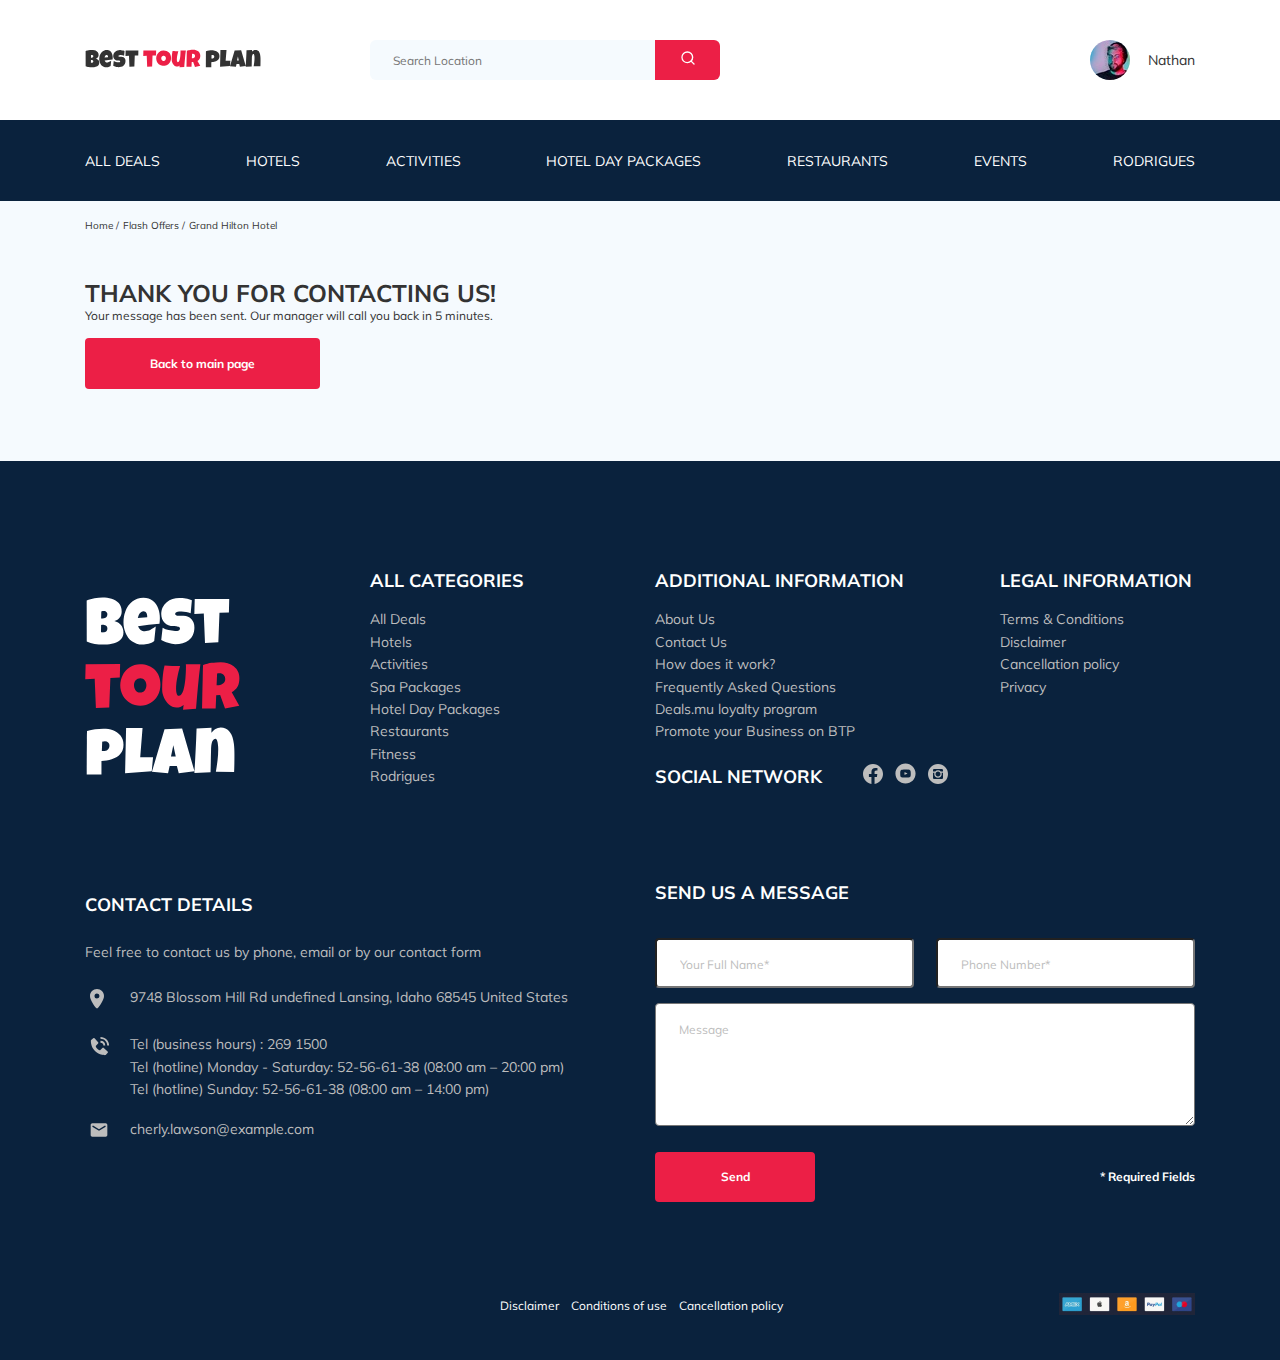
==== commit 113968d4: "fix: small adjustments" ====
--- a/thank-you.html
+++ b/thank-you.html
@@ -5,9 +5,6 @@
   <meta charset="UTF-8">
   <meta name="viewport" content="width=device-width, initial-scale=1.0">
   <title>Best Tour Plan - Hotel Booking</title>
-  <script src="https://api-maps.yandex.ru/2.1/?apikey=f60d6bab-a059-46e4-b90b-844387538762&lang=en_US"
-    type="text/javascript">
-    </script>
   <link rel="stylesheet" href="css/swiper-bundle.min.css">
   <link rel="stylesheet" href="css/style.css">
   <link rel="preconnect" href="https://fonts.gstatic.com">
@@ -100,13 +97,12 @@
       <div class="hotel-info">
         <div class="hotel-info__text">
           <div class="hotel-wrapper">
-            <h1 class="hotel-name hotel-info__name">Сообщение отправлено</h1>
+            <h1 class="hotel-name hotel-info__name">Thank you for contacting us!</h1>
           </div>
           <!-- /.hotel-wrapper -->
-          <p class="hotel-description hotel-info__description hotel-info__description--mb-3">Спасибо за ваше обращение!
-            Менеджер перезвонит вам в
-            течение 5 минут.</p>
-          <a href="index.html" class="back-button">Вернуться на главную</a>
+          <p class="hotel-description hotel-info__description hotel-info__description--mb-3">Your message has been sent.
+            Our manager will call you back in 5 minutes.</p>
+          <a href="index.html" class="back-button">Back to main page</a>
         </div>
       </div>
       <!-- /.hotel-info -->
@@ -117,8 +113,9 @@
   <footer class="footer">
     <div class="container">
       <div class="footer-wrapper">
-        <img src="img/vertical-logo.svg" alt="Logo: Best tour plan" class="logo footer__logo">
-
+        <a href="index.html" class="logo">
+          <img src="img/vertical-logo.svg" alt="Logo: Best tour plan" class="logo footer__logo">
+        </a>
         <div class="footer__list footer__categories">
           <h3 class="footer__title">ALL CATEGORIES</h3>
           <ul class="footer__ul">
@@ -150,13 +147,13 @@
         <div class="footer__social-network">
           <h3 class="footer__title footer__title--social-tablet">Social Network</h3>
           <div class="footer__social-links">
-            <a href="#" class="footer__link">
+            <a href="http://facebook.com/" class="footer__link">
               <img src="img/fb.svg" alt="Icon: Facebook">
             </a>
-            <a href="#" class="footer__link">
+            <a href="https://www.youtube.com/" class="footer__link">
               <img src="img/yt.svg" alt="Icon: YouTube">
             </a>
-            <a href="#" class="footer__link">
+            <a href="https://www.instagram.com/" class="footer__link">
               <img src="img/inst.svg" alt="Icon: Instagram">
             </a>
           </div>
@@ -189,15 +186,18 @@
               <div class="footer__icon-wrapper">
                 <img src="img/footer-icons/phone-call.svg" alt="Icon: Phone" class="footer__icon">
               </div>
-              Tel (business hours) : 269 1500 <br>
-              Tel (hotline) Monday - Saturday: 52-56-61-38 (08:00 am – 20:00 pm) <br>
-              Tel (hotline) Sunday: 52-56-61-38 (08:00 am – 14:00 pm)
+              <div class="footer__numbers">
+                Tel (business hours) : <a href="tel:2691500" class="footer__link">269 1500</a> <br>
+                Tel (hotline) Monday - Saturday: <a href="tel:52566138" class="footer__link">52-56-61-38</a> (08:00 am –
+                20:00 pm) <br>
+                Tel (hotline) Sunday: <a href="tel:52566138" class="footer__link">52-56-61-38</a> (08:00 am – 14:00 pm)
+              </div>
             </li>
             <li class="footer__item footer__item--contact-indents">
               <div class="footer__icon-wrapper">
                 <img src="img/footer-icons/mail.svg" alt="Icon: Mail" class="footer__icon">
               </div>
-              cherly.lawson@example.com
+              <a href="mailto:cherly.lawson@example.com" class="footer__link">cherly.lawson@example.com</a>
             </li>
           </ul>
         </div>
@@ -205,10 +205,20 @@
 
         <div class="footer__contact-form">
           <h3 class="footer__title footer__title--mb-3">Send us a message</h3>
-          <form action="send.php" method="POST" class="footer__form">
-            <input type="text" class="input footer__input" placeholder="Your Full Name*" name="name">
-            <input type="text" class="input footer__input" placeholder="Phone Number*" name="phone">
-            <textarea class="footer__message" placeholder="Message" name="message"></textarea>
+          <form action="send.php" method="POST" class="form footer__form">
+            <input type="hidden" name="form_name" value="contact">
+            <div class="footer__input-group">
+              <input type="text" class="input footer__input" placeholder="Your Full Name*" name="name" maxlength=50
+                minlength=2 required>
+            </div>
+            <div class="footer__input-group">
+              <input type="tel" class="input footer__input" placeholder="Phone Number*" name="phone" id="phone-footer"
+                required>
+            </div>
+            <div class="footer__message-group">
+              <textarea class="message footer__message" placeholder="Message" name="message" minlength=20 maxlength=500
+                required></textarea>
+            </div>
             <button class="button footer__button">Send</button>
             <span class="footer__info">* Required Fields</span>
           </form>
--- a/css/style.css
+++ b/css/style.css
@@ -1,2496 +1 @@
-* {
-  -webkit-box-sizing: border-box;
-          box-sizing: border-box;
-}
-
-body {
-  font-family: 'Mulish', sans-serif;
-  color: #333333;
-  background-color: #F5FAFE;
-}
-
-.container {
-  max-width: 1110px;
-  margin: auto;
-}
-
-img {
-  max-width: 100%;
-}
-
-.input {
-  padding: 17px 23px;
-  border-radius: 4px;
-}
-
-.input::-webkit-input-placeholder {
-  font-weight: normal;
-  font-size: 12px;
-  line-height: 15px;
-  color: #BDBDBD;
-}
-
-.input:-ms-input-placeholder {
-  font-weight: normal;
-  font-size: 12px;
-  line-height: 15px;
-  color: #BDBDBD;
-}
-
-.input::-ms-input-placeholder {
-  font-weight: normal;
-  font-size: 12px;
-  line-height: 15px;
-  color: #BDBDBD;
-}
-
-.input::placeholder {
-  font-weight: normal;
-  font-size: 12px;
-  line-height: 15px;
-  color: #BDBDBD;
-}
-
-.message {
-  min-height: 123px;
-  padding: 18px 23px;
-  border-radius: 4px;
-}
-
-.message::-webkit-input-placeholder {
-  font-weight: normal;
-  font-size: 12px;
-  line-height: 15px;
-  color: #BDBDBD;
-}
-
-.message:-ms-input-placeholder {
-  font-weight: normal;
-  font-size: 12px;
-  line-height: 15px;
-  color: #BDBDBD;
-}
-
-.message::-ms-input-placeholder {
-  font-weight: normal;
-  font-size: 12px;
-  line-height: 15px;
-  color: #BDBDBD;
-}
-
-.message::placeholder {
-  font-weight: normal;
-  font-size: 12px;
-  line-height: 15px;
-  color: #BDBDBD;
-}
-
-.button {
-  min-width: 160px;
-  font-weight: bold;
-  font-size: 12px;
-  line-height: 15px;
-  color: #ffffff;
-  background-color: #EC1F46;
-  outline: none;
-  border: none;
-  border-radius: 4px;
-  padding: 18px 65px;
-}
-
-/*! normalize.css v8.0.1 | MIT License | github.com/necolas/normalize.css */
-/* Document
-   ========================================================================== */
-/**
- * 1. Correct the line height in all browsers.
- * 2. Prevent adjustments of font size after orientation changes in iOS.
- */
-html {
-  line-height: 1.15;
-  /* 1 */
-  -webkit-text-size-adjust: 100%;
-  /* 2 */
-}
-
-/* Sections
-   ========================================================================== */
-/**
- * Remove the margin in all browsers.
- */
-body {
-  margin: 0;
-}
-
-/**
- * Render the `main` element consistently in IE.
- */
-main {
-  display: block;
-}
-
-/**
- * Correct the font size and margin on `h1` elements within `section` and
- * `article` contexts in Chrome, Firefox, and Safari.
- */
-h1 {
-  font-size: 2em;
-  margin: 0.67em 0;
-}
-
-/* Grouping content
-   ========================================================================== */
-/**
- * 1. Add the correct box sizing in Firefox.
- * 2. Show the overflow in Edge and IE.
- */
-hr {
-  -webkit-box-sizing: content-box;
-          box-sizing: content-box;
-  /* 1 */
-  height: 0;
-  /* 1 */
-  overflow: visible;
-  /* 2 */
-}
-
-/**
- * 1. Correct the inheritance and scaling of font size in all browsers.
- * 2. Correct the odd `em` font sizing in all browsers.
- */
-pre {
-  font-family: monospace, monospace;
-  /* 1 */
-  font-size: 1em;
-  /* 2 */
-}
-
-/* Text-level semantics
-   ========================================================================== */
-/**
- * Remove the gray background on active links in IE 10.
- */
-a {
-  background-color: transparent;
-}
-
-/**
- * 1. Remove the bottom border in Chrome 57-
- * 2. Add the correct text decoration in Chrome, Edge, IE, Opera, and Safari.
- */
-abbr[title] {
-  border-bottom: none;
-  /* 1 */
-  text-decoration: underline;
-  /* 2 */
-  -webkit-text-decoration: underline dotted;
-          text-decoration: underline dotted;
-  /* 2 */
-}
-
-/**
- * Add the correct font weight in Chrome, Edge, and Safari.
- */
-b,
-strong {
-  font-weight: bolder;
-}
-
-/**
- * 1. Correct the inheritance and scaling of font size in all browsers.
- * 2. Correct the odd `em` font sizing in all browsers.
- */
-code,
-kbd,
-samp {
-  font-family: monospace, monospace;
-  /* 1 */
-  font-size: 1em;
-  /* 2 */
-}
-
-/**
- * Add the correct font size in all browsers.
- */
-small {
-  font-size: 80%;
-}
-
-/**
- * Prevent `sub` and `sup` elements from affecting the line height in
- * all browsers.
- */
-sub,
-sup {
-  font-size: 75%;
-  line-height: 0;
-  position: relative;
-  vertical-align: baseline;
-}
-
-sub {
-  bottom: -0.25em;
-}
-
-sup {
-  top: -0.5em;
-}
-
-/* Embedded content
-   ========================================================================== */
-/**
- * Remove the border on images inside links in IE 10.
- */
-img {
-  border-style: none;
-}
-
-/* Forms
-   ========================================================================== */
-/**
- * 1. Change the font styles in all browsers.
- * 2. Remove the margin in Firefox and Safari.
- */
-button,
-input,
-optgroup,
-select,
-textarea {
-  font-family: inherit;
-  /* 1 */
-  font-size: 100%;
-  /* 1 */
-  line-height: 1.15;
-  /* 1 */
-  margin: 0;
-  /* 2 */
-}
-
-/**
- * Show the overflow in IE.
- * 1. Show the overflow in Edge.
- */
-button,
-input {
-  /* 1 */
-  overflow: visible;
-}
-
-/**
- * Remove the inheritance of text transform in Edge, Firefox, and IE.
- * 1. Remove the inheritance of text transform in Firefox.
- */
-button,
-select {
-  /* 1 */
-  text-transform: none;
-}
-
-/**
- * Correct the inability to style clickable types in iOS and Safari.
- */
-button,
-[type="button"],
-[type="reset"],
-[type="submit"] {
-  -webkit-appearance: button;
-}
-
-/**
- * Remove the inner border and padding in Firefox.
- */
-button::-moz-focus-inner,
-[type="button"]::-moz-focus-inner,
-[type="reset"]::-moz-focus-inner,
-[type="submit"]::-moz-focus-inner {
-  border-style: none;
-  padding: 0;
-}
-
-/**
- * Restore the focus styles unset by the previous rule.
- */
-button:-moz-focusring,
-[type="button"]:-moz-focusring,
-[type="reset"]:-moz-focusring,
-[type="submit"]:-moz-focusring {
-  outline: 1px dotted ButtonText;
-}
-
-/**
- * Correct the padding in Firefox.
- */
-fieldset {
-  padding: 0.35em 0.75em 0.625em;
-}
-
-/**
- * 1. Correct the text wrapping in Edge and IE.
- * 2. Correct the color inheritance from `fieldset` elements in IE.
- * 3. Remove the padding so developers are not caught out when they zero out
- *    `fieldset` elements in all browsers.
- */
-legend {
-  -webkit-box-sizing: border-box;
-          box-sizing: border-box;
-  /* 1 */
-  color: inherit;
-  /* 2 */
-  display: table;
-  /* 1 */
-  max-width: 100%;
-  /* 1 */
-  padding: 0;
-  /* 3 */
-  white-space: normal;
-  /* 1 */
-}
-
-/**
- * Add the correct vertical alignment in Chrome, Firefox, and Opera.
- */
-progress {
-  vertical-align: baseline;
-}
-
-/**
- * Remove the default vertical scrollbar in IE 10+.
- */
-textarea {
-  overflow: auto;
-}
-
-/**
- * 1. Add the correct box sizing in IE 10.
- * 2. Remove the padding in IE 10.
- */
-[type="checkbox"],
-[type="radio"] {
-  -webkit-box-sizing: border-box;
-          box-sizing: border-box;
-  /* 1 */
-  padding: 0;
-  /* 2 */
-}
-
-/**
- * Correct the cursor style of increment and decrement buttons in Chrome.
- */
-[type="number"]::-webkit-inner-spin-button,
-[type="number"]::-webkit-outer-spin-button {
-  height: auto;
-}
-
-/**
- * 1. Correct the odd appearance in Chrome and Safari.
- * 2. Correct the outline style in Safari.
- */
-[type="search"] {
-  -webkit-appearance: textfield;
-  /* 1 */
-  outline-offset: -2px;
-  /* 2 */
-}
-
-/**
- * Remove the inner padding in Chrome and Safari on macOS.
- */
-[type="search"]::-webkit-search-decoration {
-  -webkit-appearance: none;
-}
-
-/**
- * 1. Correct the inability to style clickable types in iOS and Safari.
- * 2. Change font properties to `inherit` in Safari.
- */
-::-webkit-file-upload-button {
-  -webkit-appearance: button;
-  /* 1 */
-  font: inherit;
-  /* 2 */
-}
-
-/* Interactive
-   ========================================================================== */
-/*
- * Add the correct display in Edge, IE 10+, and Firefox.
- */
-details {
-  display: block;
-}
-
-/*
- * Add the correct display in all browsers.
- */
-summary {
-  display: list-item;
-}
-
-/* Misc
-   ========================================================================== */
-/**
- * Add the correct display in IE 10+.
- */
-template {
-  display: none;
-}
-
-/**
- * Add the correct display in IE 10.
- */
-[hidden] {
-  display: none;
-}
-
-.navbar {
-  background-color: #fff;
-}
-
-.navbar-top {
-  display: -webkit-box;
-  display: -ms-flexbox;
-  display: flex;
-  -webkit-box-align: center;
-      -ms-flex-align: center;
-          align-items: center;
-  -webkit-box-pack: justify;
-      -ms-flex-pack: justify;
-          justify-content: space-between;
-  padding-top: 40px;
-  padding-bottom: 40px;
-}
-
-.navbar-top__menu-button {
-  display: none;
-  outline: none;
-}
-
-.navbar__search {
-  margin-right: auto;
-  margin-left: 108px;
-}
-
-.navbar-bottom {
-  background-color: #0A223D;
-}
-
-.navbar-menu {
-  list-style: none;
-  margin: 0;
-  padding: 31px 0;
-  display: -webkit-box;
-  display: -ms-flexbox;
-  display: flex;
-  -webkit-box-align: center;
-      -ms-flex-align: center;
-          align-items: center;
-  -webkit-box-pack: justify;
-      -ms-flex-pack: justify;
-          justify-content: space-between;
-  color: #ffffff;
-}
-
-.navbar-menu__link {
-  color: inherit;
-  text-decoration: none;
-  text-transform: uppercase;
-  font-size: 14px;
-  line-height: 18px;
-}
-
-.navbar-menu__item--mobile_visible {
-  display: none;
-}
-
-.logo {
-  width: 177px;
-}
-
-.search {
-  display: -webkit-box;
-  display: -ms-flexbox;
-  display: flex;
-  position: relative;
-  overflow: hidden;
-  border-radius: 6px;
-  height: 40px;
-}
-
-.search__input {
-  width: 350px;
-  height: 100%;
-  padding-left: 23px;
-  padding-right: 75px;
-  background-color: #F5FAFE;
-  border: none;
-  font-size: 12px;
-  line-height: 15px;
-  color: #333333;
-}
-
-.search__button {
-  outline: none;
-  position: absolute;
-  height: 100%;
-  width: 65px;
-  border: none;
-  right: 0;
-  top: 0;
-  background: #EC1F46;
-}
-
-.user {
-  display: -webkit-box;
-  display: -ms-flexbox;
-  display: flex;
-  -webkit-box-align: center;
-      -ms-flex-align: center;
-          align-items: center;
-  text-decoration: none;
-}
-
-.user__avatar {
-  width: 40px;
-  height: 40px;
-  border-radius: 50%;
-  -o-object-fit: cover;
-     object-fit: cover;
-}
-
-.user__name {
-  font-size: 14px;
-  margin-left: 18px;
-  color: #333333;
-}
-
-.breadcrumb-list {
-  display: -webkit-box;
-  display: -ms-flexbox;
-  display: flex;
-  -webkit-box-align: center;
-      -ms-flex-align: center;
-          align-items: center;
-  list-style: none;
-  padding: 18px 0;
-  margin: 0;
-}
-
-.breadcrumb-list__item {
-  font-size: 10px;
-  line-height: 13px;
-}
-
-.breadcrumb-list__item:not(:last-child)::after {
-  content: '/';
-  margin-right: 4px;
-}
-
-.breadcrumb-list__link {
-  text-decoration: none;
-  color: inherit;
-}
-
-.hotel {
-  padding-top: 24px;
-  padding-bottom: 70px;
-}
-
-.hotel-info {
-  display: -webkit-box;
-  display: -ms-flexbox;
-  display: flex;
-  -webkit-box-pack: justify;
-      -ms-flex-pack: justify;
-          justify-content: space-between;
-  -webkit-box-align: center;
-      -ms-flex-align: center;
-          align-items: center;
-  padding-bottom: 20px;
-}
-
-.hotel-info__offer {
-  margin-left: 14px;
-  margin-top: 4px;
-}
-
-.hotel-info__name {
-  margin-top: 4px;
-  margin-bottom: 0;
-}
-
-.hotel-info__description {
-  margin: 0;
-}
-
-.hotel-name {
-  font-size: 24px;
-  line-height: 30px;
-  text-transform: uppercase;
-}
-
-.hotel-wrapper {
-  display: -webkit-box;
-  display: -ms-flexbox;
-  display: flex;
-  -ms-flex-wrap: wrap;
-      flex-wrap: wrap;
-  -webkit-box-align: center;
-      -ms-flex-align: center;
-          align-items: center;
-}
-
-.hotel-description {
-  font-size: 12px;
-  line-height: 15px;
-}
-
-.hotel-grid {
-  display: -webkit-box;
-  display: -ms-flexbox;
-  display: flex;
-  -webkit-box-pack: justify;
-      -ms-flex-pack: justify;
-          justify-content: space-between;
-}
-
-.hotel-right {
-  display: -webkit-box;
-  display: -ms-flexbox;
-  display: flex;
-  -webkit-box-orient: vertical;
-  -webkit-box-direction: normal;
-      -ms-flex-direction: column;
-          flex-direction: column;
-  -webkit-box-pack: justify;
-      -ms-flex-pack: justify;
-          justify-content: space-between;
-}
-
-.hotel-slider {
-  width: 728px;
-  height: 450px;
-}
-
-.hotel-slider__item {
-  width: 100%;
-  height: 100%;
-  position: relative;
-  border-radius: 8px;
-  overflow: hidden;
-}
-
-.hotel-slider__item:after {
-  content: "";
-  position: absolute;
-  width: 100%;
-  height: 100%;
-  top: 0;
-  left: 0;
-  bottom: 0;
-  right: 0;
-  background-color: #fff;
-  background: -webkit-gradient(linear, left top, left bottom, from(rgba(0, 122, 223, 0.48)), to(rgba(255, 255, 255, 0.128)));
-  background: linear-gradient(180deg, rgba(0, 122, 223, 0.48) 0%, rgba(255, 255, 255, 0.128) 100%);
-  z-index: 10;
-}
-
-.hotel-slider__img {
-  height: 100%;
-  width: 100%;
-  -o-object-fit: cover;
-     object-fit: cover;
-}
-
-.hotel-slider__button {
-  position: absolute;
-  top: 50%;
-  -webkit-transform: translateY(-50%);
-          transform: translateY(-50%);
-  z-index: 99;
-  width: 30px;
-  height: 30px;
-  border: none;
-  cursor: pointer;
-  outline: none;
-  background-repeat: no-repeat;
-  background-position: center;
-  background-size: 10px;
-  background-color: transparent;
-}
-
-.hotel-slider__button--next {
-  right: 18px;
-  background-image: url("../img/arrow-next.svg");
-}
-
-.hotel-slider__button--prev {
-  left: 18px;
-  background-image: url("../img/arrow-prev.svg");
-}
-
-.stars {
-  -ms-flex-preferred-size: 100%;
-      flex-basis: 100%;
-  font-size: 0;
-}
-
-.stars__item {
-  margin-right: 2px;
-  width: 8px;
-  height: 8px;
-}
-
-.offer {
-  font-size: 10px;
-  line-height: 13px;
-  padding: 4px 9px;
-  background-color: #EC1F46;
-  border-radius: 3px;
-  color: #ffffff;
-}
-
-.rating {
-  max-width: 65px;
-  min-height: 45px;
-  text-align: center;
-  color: #ffffff;
-  background-color: #EC1F46;
-  border-radius: 4px;
-}
-
-.rating__text {
-  font-size: 8px;
-  line-height: 10px;
-}
-
-.rating__counter {
-  font-size: 14px;
-  line-height: 18px;
-}
-
-.rating__max {
-  font-size: 10px;
-}
-
-.booking {
-  background-color: #0A223D;
-  color: #ffffff;
-  width: 350px;
-  min-height: 210px;
-  border-radius: 8px;
-  padding: 29px 29px 26px 26px;
-  font-family: Nunito, sans-serif;
-}
-
-.booking__info {
-  display: -webkit-box;
-  display: -ms-flexbox;
-  display: flex;
-  -webkit-box-pack: justify;
-      -ms-flex-pack: justify;
-          justify-content: space-between;
-  margin-bottom: 9px;
-}
-
-.booking__price {
-  display: -webkit-box;
-  display: -ms-flexbox;
-  display: flex;
-  -webkit-box-orient: vertical;
-  -webkit-box-direction: normal;
-      -ms-flex-direction: column;
-          flex-direction: column;
-}
-
-.booking__start {
-  font-size: 10px;
-  font-weight: normal;
-}
-
-.booking__pricetag {
-  font-weight: 800;
-  font-size: 24px;
-  line-height: 33px;
-}
-
-.booking__per-room {
-  font-weight: normal;
-  font-size: 12px;
-  line-height: 16px;
-}
-
-.booking__room {
-  margin-top: 4px;
-}
-
-.booking__text {
-  font-weight: normal;
-  font-size: 12px;
-  line-height: 16px;
-  display: -webkit-box;
-  display: -ms-flexbox;
-  display: flex;
-  -webkit-box-align: center;
-      -ms-flex-align: center;
-          align-items: center;
-  -webkit-box-pack: justify;
-      -ms-flex-pack: justify;
-          justify-content: space-between;
-  margin-bottom: 8px;
-}
-
-.booking__description {
-  margin-left: 9px;
-}
-
-.booking__call-center {
-  display: -webkit-box;
-  display: -ms-flexbox;
-  display: flex;
-  -webkit-box-pack: justify;
-      -ms-flex-pack: justify;
-          justify-content: space-between;
-  -webkit-box-align: center;
-      -ms-flex-align: center;
-          align-items: center;
-  margin-bottom: 17px;
-}
-
-.booking__heading {
-  font-weight: 600;
-  font-size: 18px;
-  line-height: 25px;
-}
-
-.booking__number {
-  display: -webkit-box;
-  display: -ms-flexbox;
-  display: flex;
-  -webkit-box-align: center;
-      -ms-flex-align: center;
-          align-items: center;
-  -webkit-box-pack: justify;
-      -ms-flex-pack: justify;
-          justify-content: space-between;
-  color: inherit;
-  text-decoration: none;
-  font-weight: 600;
-  font-size: 18px;
-  line-height: 25px;
-}
-
-.booking__num {
-  margin-left: 8px;
-}
-
-.booking__button {
-  font-weight: 600;
-  font-size: 14px;
-  line-height: 19px;
-  width: 100%;
-  min-height: 45px;
-  border-radius: 4px;
-  background-color: #EC1F46;
-  border: none;
-  color: #ffffff;
-  cursor: pointer;
-}
-
-.map {
-  width: 347px;
-  height: 213px;
-  border-radius: 10px;
-  background-color: #000;
-  overflow: hidden;
-}
-
-.swiper-container {
-  margin: 0;
-}
-
-.newsletter {
-  position: relative;
-  padding: 98px 0 87px 0;
-  background-repeat: no-repeat;
-  background-size: cover;
-  background-position: center;
-}
-
-.newsletter:before {
-  content: "";
-  position: absolute;
-  top: 0;
-  left: 0;
-  right: 0;
-  bottom: 0;
-  width: 100%;
-  height: 100%;
-  background-color: rgba(10, 34, 61, 0.8);
-}
-
-.newsletter-wrapper {
-  position: relative;
-  display: -webkit-box;
-  display: -ms-flexbox;
-  display: flex;
-  -webkit-box-align: center;
-      -ms-flex-align: center;
-          align-items: center;
-  -webkit-box-pack: justify;
-      -ms-flex-pack: justify;
-          justify-content: space-between;
-  max-width: 731px;
-  margin: auto;
-}
-
-.newsletter-title {
-  display: -webkit-box;
-  display: -ms-flexbox;
-  display: flex;
-  -webkit-box-orient: vertical;
-  -webkit-box-direction: normal;
-      -ms-flex-direction: column;
-          flex-direction: column;
-  margin: 0;
-  color: #ffffff;
-  font-weight: 300;
-  font-size: 24px;
-  line-height: 30px;
-}
-
-.newsletter-title__strong {
-  font-weight: 600;
-  font-size: 36px;
-  line-height: 45px;
-  text-transform: uppercase;
-}
-
-.subscribe {
-  position: relative;
-  width: 350px;
-  height: 55px;
-  border-radius: 4px;
-  overflow: hidden;
-}
-
-.subscribe__input {
-  position: absolute;
-  width: 100%;
-  height: 100%;
-  border: none;
-  padding-left: 33px;
-  padding-right: 75px;
-  font-weight: 300;
-  font-size: 14px;
-  line-height: 18px;
-}
-
-.subscribe__input::-webkit-input-placeholder {
-  color: #BDBDBD;
-}
-
-.subscribe__input:-ms-input-placeholder {
-  color: #BDBDBD;
-}
-
-.subscribe__input::-ms-input-placeholder {
-  color: #BDBDBD;
-}
-
-.subscribe__input::placeholder {
-  color: #BDBDBD;
-}
-
-.subscribe__button {
-  position: absolute;
-  right: 0;
-  top: 0;
-  height: 100%;
-  border: none;
-  background-color: #EC1F46;
-  color: #ffffff;
-  min-width: 65px;
-  max-width: 35%;
-  font-weight: bold;
-  font-size: 12px;
-  line-height: 15px;
-}
-
-.reviews {
-  padding: 40px 0 70px 0;
-}
-
-.reviews__title {
-  font-weight: bold;
-  font-size: 36px;
-  line-height: 45px;
-  text-align: center;
-  text-transform: uppercase;
-  margin: 0;
-  margin-bottom: 70px;
-}
-
-.reviews-slider__item {
-  max-width: 730px;
-  height: 280px;
-  background: #fff;
-  border-radius: 8px;
-  display: -webkit-box;
-  display: -ms-flexbox;
-  display: flex;
-  -webkit-box-orient: vertical;
-  -webkit-box-direction: normal;
-      -ms-flex-direction: column;
-          flex-direction: column;
-  -webkit-box-align: center;
-      -ms-flex-align: center;
-          align-items: center;
-  margin: 45px auto 0;
-  padding: 0 62px 30px;
-  position: relative;
-}
-
-.reviews-slider__item::before {
-  content: '';
-  background-image: url(../img/quote-left.svg);
-  background-repeat: no-repeat;
-  width: 70px;
-  height: 47px;
-  position: absolute;
-  top: 13px;
-  left: 64px;
-}
-
-.reviews-slider__item::after {
-  content: '';
-  background-image: url(../img/quote-right.svg);
-  background-repeat: no-repeat;
-  width: 70px;
-  height: 47px;
-  position: absolute;
-  top: 119px;
-  right: 60px;
-}
-
-.reviews-slider__button {
-  position: absolute;
-  top: 45%;
-  -webkit-transform: translateY(-50%);
-          transform: translateY(-50%);
-  width: 30px;
-  height: 30px;
-  background-repeat: no-repeat;
-  -webkit-box-sizing: 10px;
-          box-sizing: 10px;
-  background-position: center;
-  border: none;
-  background-color: transparent;
-  cursor: pointer;
-  outline: none;
-  z-index: 99;
-}
-
-.reviews-slider__button--prev {
-  background-image: url(../img/arrow-left-secondary.svg);
-  left: 20px;
-}
-
-.reviews-slider__button--next {
-  background-image: url(../img/arrow-right-secondary.svg);
-  right: 20px;
-}
-
-.reviews-slider__profile {
-  display: -webkit-box;
-  display: -ms-flexbox;
-  display: flex;
-  -webkit-box-orient: vertical;
-  -webkit-box-direction: normal;
-      -ms-flex-direction: column;
-          flex-direction: column;
-  -webkit-box-align: center;
-      -ms-flex-align: center;
-          align-items: center;
-  margin-top: -45px;
-  margin-bottom: 32px;
-}
-
-.reviews-slider__avatar {
-  width: 90px;
-  height: 90px;
-  border-radius: 50%;
-  overflow: hidden;
-  -o-object-fit: cover;
-     object-fit: cover;
-  margin-bottom: 9px;
-}
-
-.reviews-slider__username {
-  font-weight: bold;
-  font-size: 12px;
-  line-height: 15px;
-  margin: 0;
-  margin-bottom: 10px;
-  color: #EC1F46;
-}
-
-.reviews-slider__date {
-  font-weight: normal;
-  font-size: 10px;
-  line-height: 13px;
-  margin-bottom: 4px;
-}
-
-.reviews-slider__rating {
-  font-size: 0;
-}
-
-.reviews-slider__star:not(:last-child) {
-  margin-right: 2px;
-}
-
-.reviews-slider__text {
-  max-width: 537px;
-  overflow: hidden;
-  text-overflow: ellipsis;
-  text-align: justify;
-  font-weight: normal;
-  font-size: 12px;
-  line-height: 160%;
-  margin: 0 auto;
-  z-index: 1;
-}
-
-.activities {
-  padding: 60px 0 98px 0;
-}
-
-.activities__title {
-  font-weight: bold;
-  font-size: 24px;
-  line-height: 30px;
-  text-transform: uppercase;
-  margin: 0;
-  margin-bottom: 57px;
-}
-
-.activities-wrapper {
-  display: -webkit-box;
-  display: -ms-flexbox;
-  display: flex;
-  -webkit-box-pack: justify;
-      -ms-flex-pack: justify;
-          justify-content: space-between;
-}
-
-.card {
-  width: 255px;
-  height: 255px;
-  padding: 24px 26px;
-  display: -webkit-box;
-  display: -ms-flexbox;
-  display: flex;
-  -webkit-box-orient: vertical;
-  -webkit-box-direction: normal;
-      -ms-flex-direction: column;
-          flex-direction: column;
-  -webkit-box-align: start;
-      -ms-flex-align: start;
-          align-items: flex-start;
-  position: relative;
-  border-radius: 6px;
-  overflow: hidden;
-}
-
-.card::before {
-  content: '';
-  position: absolute;
-  top: 0;
-  left: 0;
-  bottom: 0;
-  right: 0;
-  background: linear-gradient(179.83deg, rgba(196, 196, 196, 0) 35.34%, #0A223D 99.85%);
-  z-index: -1;
-}
-
-.card__image {
-  position: absolute;
-  width: 100%;
-  height: 100%;
-  left: 0;
-  right: 0;
-  top: 0;
-  bottom: 0;
-  -o-object-fit: cover;
-     object-fit: cover;
-  z-index: -2;
-}
-
-.card__title {
-  width: 60%;
-  margin-top: auto;
-  color: #ffffff;
-  margin-bottom: 18px;
-  font-weight: bold;
-  font-size: 16px;
-  line-height: 20px;
-}
-
-.card__button {
-  color: #ffffff;
-  background-color: #EC1F46;
-  border: none;
-  outline: none;
-  border-radius: 4px;
-  padding: 7px 22px;
-  font-weight: 600;
-  font-size: 12px;
-  line-height: 16px;
-}
-
-.packages {
-  padding: 45px 0 65px 0;
-}
-
-.packages__title {
-  font-weight: bold;
-  font-size: 36px;
-  line-height: 45px;
-  text-align: center;
-  text-transform: uppercase;
-  margin-bottom: 65px;
-}
-
-.packages-wrapper {
-  display: -ms-grid;
-  display: grid;
-  -ms-grid-rows: (500px)[2];
-  -ms-grid-columns: (1fr)[3];
-      grid-template: repeat(2, 500px)/repeat(3, 1fr);
-  gap: 30px;
-}
-
-.packages-card {
-  display: -webkit-box;
-  display: -ms-flexbox;
-  display: flex;
-  -webkit-box-orient: vertical;
-  -webkit-box-direction: normal;
-      -ms-flex-direction: column;
-          flex-direction: column;
-  position: relative;
-  border-radius: 8px;
-  overflow: hidden;
-}
-
-.packages-card__stars {
-  margin-bottom: 5px;
-}
-
-.packages-card__offer {
-  position: absolute;
-  border-top-left-radius: 0;
-  border-bottom-left-radius: 0;
-  top: 26px;
-  left: 0;
-  font-weight: 600;
-  font-size: 8px;
-  line-height: 10px;
-}
-
-.packages-card__offer--main {
-  padding: 8px 20px 7px 11px;
-  font-size: 12px;
-  line-height: 15px;
-}
-
-.packages-card__photo {
-  -ms-flex-preferred-size: 50%;
-      flex-basis: 50%;
-  overflow: hidden;
-}
-
-.packages-card__img {
-  height: 100%;
-  min-width: 100%;
-  -o-object-fit: cover;
-     object-fit: cover;
-}
-
-.packages-card__info {
-  -ms-flex-preferred-size: 50%;
-      flex-basis: 50%;
-  display: -webkit-box;
-  display: -ms-flexbox;
-  display: flex;
-  -webkit-box-orient: vertical;
-  -webkit-box-direction: normal;
-      -ms-flex-direction: column;
-          flex-direction: column;
-  -webkit-box-pack: justify;
-      -ms-flex-pack: justify;
-          justify-content: space-between;
-  background-color: #0A223D;
-  color: #ffffff;
-  padding: 30px 21px 25px 32px;
-}
-
-.packages-card__info--main {
-  padding: 46px 21px 30px 43px;
-}
-
-.packages-card__main-header {
-  margin-bottom: 27px;
-}
-
-.packages-card__heading {
-  font-weight: bold;
-  font-size: 18px;
-  line-height: 23px;
-  margin: 0;
-}
-
-.packages-card__text {
-  font-weight: 400;
-  font-size: 14px;
-  line-height: 22px;
-  margin-bottom: 45px;
-}
-
-.packages-card__options {
-  display: -webkit-box;
-  display: -ms-flexbox;
-  display: flex;
-  -webkit-box-orient: vertical;
-  -webkit-box-direction: normal;
-      -ms-flex-direction: column;
-          flex-direction: column;
-}
-
-.packages-card__options--main {
-  margin-bottom: 37px;
-}
-
-.packages-card__icon {
-  margin-right: 14px;
-  margin-left: 3px;
-}
-
-.packages-card__option {
-  font-weight: normal;
-  font-size: 12px;
-  line-height: 15px;
-}
-
-.packages-card__option:not(:last-child) {
-  margin-bottom: 10px;
-}
-
-.packages-card__old-price {
-  -ms-flex-preferred-size: 100%;
-      flex-basis: 100%;
-  display: block;
-  font-weight: normal;
-  font-size: 14px;
-  line-height: 18px;
-  -webkit-text-decoration-line: line-through;
-          text-decoration-line: line-through;
-}
-
-.packages-card__book {
-  display: -webkit-box;
-  display: -ms-flexbox;
-  display: flex;
-  -webkit-box-align: center;
-      -ms-flex-align: center;
-          align-items: center;
-  -webkit-box-pack: justify;
-      -ms-flex-pack: justify;
-          justify-content: space-between;
-  -ms-flex-wrap: wrap;
-      flex-wrap: wrap;
-}
-
-.packages-card__price {
-  font-weight: bold;
-  font-size: 24px;
-  line-height: 30px;
-}
-
-.packages-card__button {
-  border-radius: 4px;
-  padding: 11px 27px 10px 26px;
-  background-color: #EC1F46;
-  border: none;
-  color: #ffffff;
-  cursor: pointer;
-  font-family: Nunito;
-  font-style: normal;
-  font-weight: 600;
-  font-size: 14px;
-  line-height: 19px;
-}
-
-.packages-card--main {
-  grid-column: span 2;
-  -webkit-box-orient: horizontal;
-  -webkit-box-direction: normal;
-      -ms-flex-direction: row;
-          flex-direction: row;
-}
-
-.footer {
-  background-color: #0A223D;
-  color: #ffffff;
-  padding: 108px 0 45px 0;
-}
-
-.footer-wrapper {
-  display: -ms-grid;
-  display: grid;
-  -ms-grid-columns: (minmax(min-content, 285px))[2] minmax(min-content, 345px) minmax(min-content, 195px);
-      grid-template-columns: repeat(2, minmax(-webkit-min-content, 285px)) minmax(-webkit-min-content, 345px) minmax(-webkit-min-content, 195px);
-      grid-template-columns: repeat(2, minmax(min-content, 285px)) minmax(min-content, 345px) minmax(min-content, 195px);
-  -ms-grid-rows: 195px 25px 92px 312px 100px 22px;
-      grid-template-rows: 195px 25px 92px 312px 100px 22px;
-}
-
-.footer__logo {
-  -ms-grid-column: 1;
-  -ms-grid-column-span: 1;
-  grid-column: 1 / 2;
-  -ms-grid-row: 1;
-  -ms-grid-row-span: 2;
-  grid-row: 1/3;
-  max-width: 155px;
-  padding-top: 28px;
-}
-
-.footer__title {
-  font-weight: bold;
-  font-size: 18px;
-  line-height: 23px;
-  text-transform: uppercase;
-  margin: 0;
-}
-
-.footer__title--contact-indents {
-  padding-top: 12px;
-  margin-bottom: 25px;
-}
-
-.footer__title--mb-3 {
-  margin-bottom: 34px;
-}
-
-.footer__link {
-  text-decoration: none;
-  color: #BDBDBD;
-  font-weight: normal;
-  font-size: 14px;
-  line-height: 160%;
-}
-
-.footer__categories {
-  -ms-grid-column: 2;
-  -ms-grid-column-span: 1;
-  grid-column: 2/ 3;
-  -ms-grid-row: 1;
-  -ms-grid-row-span: 1;
-  grid-row: 1/2;
-}
-
-.footer__additional {
-  -ms-grid-column: 3;
-  -ms-grid-column-span: 1;
-  grid-column: 3/4;
-  -ms-grid-row: 1;
-  -ms-grid-row-span: 1;
-  grid-row: 1/2;
-}
-
-.footer__legal {
-  -ms-grid-column: 4;
-  -ms-grid-column-span: 1;
-  grid-column: 4/5;
-  -ms-grid-row: 1;
-  -ms-grid-row-span: 1;
-  grid-row: 1/2;
-}
-
-.footer__social-network {
-  -ms-grid-column: 3;
-  -ms-grid-column-span: 1;
-  grid-column: 3/4;
-  -ms-grid-row: 2;
-  -ms-grid-row-span: 1;
-  grid-row: 2/3;
-  display: -webkit-box;
-  display: -ms-flexbox;
-  display: flex;
-  -webkit-box-align: center;
-      -ms-flex-align: center;
-          align-items: center;
-  -webkit-box-pack: justify;
-      -ms-flex-pack: justify;
-          justify-content: space-between;
-}
-
-.footer__social-links {
-  margin-right: 52px;
-  min-width: 85px;
-  display: -webkit-box;
-  display: -ms-flexbox;
-  display: flex;
-  -webkit-box-align: center;
-      -ms-flex-align: center;
-          align-items: center;
-  -webkit-box-pack: justify;
-      -ms-flex-pack: justify;
-          justify-content: space-between;
-}
-
-.footer__text {
-  font-weight: normal;
-  font-size: 14px;
-  line-height: 160%;
-  color: #BDBDBD;
-  margin: 0;
-  margin-bottom: 22px;
-}
-
-.footer__item {
-  color: #BDBDBD;
-  font-weight: normal;
-  font-size: 14px;
-  line-height: 160%;
-  display: -webkit-box;
-  display: -ms-flexbox;
-  display: flex;
-  -webkit-box-align: start;
-      -ms-flex-align: start;
-          align-items: flex-start;
-}
-
-.footer__item--contact-indents {
-  padding-left: 5px;
-  margin-bottom: 18px;
-}
-
-.footer__item--contact-indents:last-child {
-  margin: 0;
-}
-
-.footer__icon-wrapper {
-  padding-top: 3px;
-  min-width: 40px;
-}
-
-.footer__contact-details {
-  -ms-grid-column: 1;
-  -ms-grid-column-span: 2;
-  grid-column: 1/3;
-  -ms-grid-row: 4;
-  -ms-grid-row-span: 1;
-  grid-row: 4/5;
-}
-
-.footer__contact-form {
-  -ms-grid-column: 3;
-  -ms-grid-column-span: 2;
-  grid-column: 3/5;
-  -ms-grid-row: 4;
-  -ms-grid-row-span: 1;
-  grid-row: 4/5;
-}
-
-.footer__form {
-  display: -webkit-box;
-  display: -ms-flexbox;
-  display: flex;
-  -webkit-box-pack: justify;
-      -ms-flex-pack: justify;
-          justify-content: space-between;
-  -webkit-box-align: center;
-      -ms-flex-align: center;
-          align-items: center;
-  -ms-flex-wrap: wrap;
-      flex-wrap: wrap;
-}
-
-.footer__input {
-  -ms-flex-preferred-size: 47%;
-      flex-basis: 47%;
-  margin-bottom: 15px;
-  min-width: 50px;
-}
-
-.footer__message {
-  -ms-flex-preferred-size: 100%;
-      flex-basis: 100%;
-  margin-bottom: 22px;
-}
-
-.footer__info {
-  font-weight: bold;
-  font-size: 12px;
-  line-height: 15px;
-}
-
-.footer__bottom {
-  -ms-grid-column: 2;
-  -ms-grid-column-span: 3;
-  grid-column: 2/5;
-  -ms-grid-row: 6;
-  -ms-grid-row-span: 1;
-  grid-row: 6/7;
-  display: -webkit-box;
-  display: -ms-flexbox;
-  display: flex;
-  -webkit-box-align: center;
-      -ms-flex-align: center;
-          align-items: center;
-  -webkit-box-pack: justify;
-      -ms-flex-pack: justify;
-          justify-content: space-between;
-}
-
-.footer__additional-links {
-  display: -webkit-box;
-  display: -ms-flexbox;
-  display: flex;
-  -webkit-box-pack: start;
-      -ms-flex-pack: start;
-          justify-content: flex-start;
-  -webkit-box-align: center;
-      -ms-flex-align: center;
-          align-items: center;
-  list-style: none;
-  padding-left: 130px;
-}
-
-.footer__additional-item:not(:last-child) {
-  margin-right: 12px;
-}
-
-.footer__additional-link {
-  font-weight: normal;
-  font-size: 12px;
-  line-height: 15px;
-  color: #ffffff;
-  text-decoration: none;
-}
-
-.footer__payments {
-  display: -webkit-box;
-  display: -ms-flexbox;
-  display: flex;
-  -webkit-box-pack: end;
-      -ms-flex-pack: end;
-          justify-content: flex-end;
-  -webkit-box-align: center;
-      -ms-flex-align: center;
-          align-items: center;
-}
-
-.footer__ul {
-  list-style-type: none;
-  padding: 0;
-}
-
-.back-button {
-  background-color: #EC1F46;
-  color: #ffffff;
-  border: none;
-  outline: none;
-  font-weight: bold;
-  font-size: 12px;
-  line-height: 15px;
-  border-radius: 4px;
-  padding: 18px 65px;
-  text-decoration: none;
-}
-
-.hotel-info__description--mb-3 {
-  margin-bottom: 30px;
-}
-
-.modal__overlay {
-  position: fixed;
-  left: 0;
-  right: 0;
-  bottom: 0;
-  top: 0;
-  background-color: rgba(0, 143, 223, 0.39);
-  z-index: 100;
-  visibility: hidden;
-  opacity: 0;
-  -webkit-transition: opacity 0.1s;
-  transition: opacity 0.1s;
-}
-
-.modal__overlay--visible {
-  visibility: visible;
-  opacity: 1;
-}
-
-.modal__dialog {
-  position: fixed;
-  left: 50%;
-  top: 50%;
-  padding: 33px 87px;
-  -webkit-transform: translate(-50%, -50%);
-          transform: translate(-50%, -50%);
-  background-color: #0A223D;
-  color: #ffffff;
-  border-radius: 8px;
-  z-index: 101;
-  max-width: 478px;
-  visibility: hidden;
-  opacity: 0;
-  -webkit-transition: opacity 0.3s;
-  transition: opacity 0.3s;
-  overflow-y: scroll;
-  -ms-overflow-style: none;
-  scrollbar-width: none;
-}
-
-.modal__dialog::-webkit-scrollbar {
-  display: none;
-}
-
-.modal__dialog--visible {
-  visibility: visible;
-  opacity: 1;
-}
-
-.modal__close {
-  position: absolute;
-  right: 18px;
-  top: 17px;
-  text-decoration: none;
-  cursor: pointer;
-}
-
-.modal__title {
-  font-weight: bold;
-  font-size: 18px;
-  line-height: 23px;
-  text-transform: uppercase;
-  margin: 0;
-  margin-bottom: 15px;
-  text-align: center;
-}
-
-.modal__input {
-  width: 100%;
-  margin-bottom: 15px;
-}
-
-.modal__message {
-  width: 100%;
-  margin-bottom: 15px;
-}
-
-.modal__bottom {
-  display: -webkit-box;
-  display: -ms-flexbox;
-  display: flex;
-  -ms-flex-wrap: wrap;
-      flex-wrap: wrap;
-  -webkit-box-align: center;
-      -ms-flex-align: center;
-          align-items: center;
-  -webkit-box-pack: justify;
-      -ms-flex-pack: justify;
-          justify-content: space-between;
-}
-
-.modal__info {
-  font-weight: bold;
-  font-size: 12px;
-  line-height: 15px;
-}
-
-@media screen and (max-width: 1200px) {
-  .container {
-    max-width: 960px;
-  }
-  .hotel-slider {
-    width: 590px;
-  }
-  .hotel-slider__item {
-    width: 100%;
-    height: 100%;
-    -o-object-fit: cover;
-       object-fit: cover;
-  }
-  .card {
-    width: 230px;
-    height: 230px;
-  }
-  .packages-wrapper {
-    gap: 20px;
-  }
-  .packages-card__text {
-    margin-bottom: 20px;
-  }
-}
-
-@media (max-width: 992px) {
-  .container, .newsletter-wrapper {
-    max-width: 700px;
-  }
-  .logo {
-    width: 132px;
-  }
-  .navbar-top {
-    padding-top: 30px;
-    padding-bottom: 30px;
-  }
-  .navbar__search {
-    margin-left: 47px;
-  }
-  .navbar-menu {
-    padding-top: 21px;
-    padding-bottom: 21px;
-    -ms-flex-pack: distribute;
-        justify-content: space-around;
-  }
-  .navbar-menu__link {
-    font-size: 12px;
-    line-height: 15px;
-  }
-  .search__input {
-    width: 340px;
-  }
-  .hotel {
-    padding-bottom: 60px;
-  }
-  .hotel-grid {
-    -webkit-box-orient: vertical;
-    -webkit-box-direction: normal;
-        -ms-flex-direction: column;
-            flex-direction: column;
-  }
-  .hotel__slider {
-    width: 100%;
-    margin-bottom: 30px;
-  }
-  .hotel-right {
-    -webkit-box-orient: horizontal;
-    -webkit-box-direction: normal;
-        -ms-flex-direction: row;
-            flex-direction: row;
-  }
-  .booking {
-    width: 340px;
-    padding: 29px 22px 26px 23px;
-  }
-  .map {
-    width: 340px;
-  }
-  .packages-wrapper {
-    -ms-grid-rows: (500px)[3];
-    -ms-grid-columns: (1fr)[2];
-        grid-template: repeat(3, 500px)/repeat(2, 1fr);
-  }
-  .newsletter {
-    padding: 92px 0 93px 0;
-  }
-  .reviews__title {
-    font-weight: bold;
-    font-size: 30px;
-    line-height: 38px;
-    margin-bottom: 50px;
-  }
-  .reviews-slider__item {
-    max-width: 580px;
-    height: 344px;
-  }
-  .reviews-slider__button--prev {
-    left: 0;
-  }
-  .reviews-slider__button--next {
-    right: 0;
-  }
-  .activities {
-    padding-bottom: 50px;
-  }
-  .activities-wrapper {
-    -ms-flex-wrap: wrap;
-        flex-wrap: wrap;
-  }
-  .activities__card {
-    margin-bottom: 20px;
-  }
-  .card {
-    width: 340px;
-    height: 255px;
-  }
-  .footer {
-    padding: 70px 0 30px 0;
-  }
-  .footer-wrapper {
-    -ms-grid-columns: minmax(min-content, 200px) minmax(min-content, 297px) minmax(min-content, 40px) minmax(min-content, 161px);
-        grid-template-columns: minmax(-webkit-min-content, 200px) minmax(-webkit-min-content, 297px) minmax(-webkit-min-content, 40px) minmax(-webkit-min-content, 161px);
-        grid-template-columns: minmax(min-content, 200px) minmax(min-content, 297px) minmax(min-content, 40px) minmax(min-content, 161px);
-    -ms-grid-rows: minmax(min-content, 110px) minmax(min-content, 200px) minmax(min-content, 255px) minmax(min-content, 312px) minmax(min-content, 22px);
-        grid-template-rows: minmax(-webkit-min-content, 110px) minmax(-webkit-min-content, 200px) minmax(-webkit-min-content, 255px) minmax(-webkit-min-content, 312px) minmax(-webkit-min-content, 22px);
-        grid-template-rows: minmax(min-content, 110px) minmax(min-content, 200px) minmax(min-content, 255px) minmax(min-content, 312px) minmax(min-content, 22px);
-    grid-row-gap: 55px;
-  }
-  .footer__title--social-tablet {
-    margin-left: -15px;
-  }
-  .footer__title--contact-indents {
-    padding-top: 5px;
-  }
-  .footer__ul {
-    margin-bottom: 0;
-  }
-  .footer__logo {
-    -ms-grid-row: 1;
-    -ms-grid-row-span: 1;
-    grid-row: 1/2;
-    padding: 0;
-    max-width: 96px;
-  }
-  .footer__social-network {
-    -ms-grid-column: 2;
-    -ms-grid-column-span: 1;
-    grid-column: 2/3;
-    -ms-grid-row: 1;
-    -ms-grid-row-span: 1;
-    grid-row: 1/2;
-    padding-top: 15px;
-  }
-  .footer__social-links {
-    margin-top: 5px;
-    margin-right: 17px;
-  }
-  .footer__categories {
-    -ms-grid-column: 1;
-    -ms-grid-column-span: 1;
-    grid-column: 1/2;
-    -ms-grid-row: 2;
-    -ms-grid-row-span: 1;
-    grid-row: 2/3;
-  }
-  .footer__additional {
-    -ms-grid-column: 2;
-    -ms-grid-column-span: 1;
-    grid-column: 2/3;
-    -ms-grid-row: 2;
-    -ms-grid-row-span: 1;
-    grid-row: 2/3;
-  }
-  .footer__legal {
-    -ms-grid-column: 3;
-    -ms-grid-column-span: 2;
-    grid-column: 3/5;
-    -ms-grid-row: 2;
-    -ms-grid-row-span: 1;
-    grid-row: 2/3;
-  }
-  .footer__contact-details {
-    grid-column: 1 / -1;
-    -ms-grid-row: 3;
-    -ms-grid-row-span: 1;
-    grid-row: 3/4;
-  }
-  .footer__contact-form {
-    -ms-grid-column: 1;
-    -ms-grid-column-span: 3;
-    grid-column: 1/4;
-    -ms-grid-row: 4;
-    -ms-grid-row-span: 1;
-    grid-row: 4/5;
-  }
-  .footer__bottom {
-    -ms-grid-column: 1;
-    -ms-grid-column-span: 4;
-    grid-column: 1/5;
-    -ms-grid-row: 5;
-    -ms-grid-row-span: 1;
-    grid-row: 5/6;
-  }
-  .footer__additional-links {
-    margin: 0;
-    padding: 0;
-  }
-  .modal__dialog {
-    padding: 4% 7%;
-  }
-}
-
-@media (max-width: 767px) {
-  body {
-    padding-top: 78px;
-  }
-  .container {
-    max-width: 576px;
-    width: 92%;
-  }
-  .navbar--mobile_fixed {
-    position: fixed;
-    left: 0;
-    top: 0;
-    right: 0;
-    z-index: 99;
-  }
-  .navbar__user--mobile_hidden, .navbar__search--mobile_hidden {
-    display: none;
-  }
-  .navbar__user--mobile_visible, .navbar__search--mobile_visible {
-    display: -webkit-box;
-    display: -ms-flexbox;
-    display: flex;
-    margin: 0;
-  }
-  .navbar__user {
-    -webkit-box-orient: vertical;
-    -webkit-box-direction: normal;
-        -ms-flex-direction: column;
-            flex-direction: column;
-    -webkit-box-pack: center;
-        -ms-flex-pack: center;
-            justify-content: center;
-  }
-  .navbar-bottom {
-    display: none;
-    position: fixed;
-    left: 0;
-    right: 0;
-    bottom: 0;
-    top: 78px;
-    padding-top: 31px;
-    overflow-y: scroll;
-  }
-  .navbar-bottom--visible {
-    display: block;
-  }
-  .navbar-menu {
-    -webkit-box-orient: vertical;
-    -webkit-box-direction: normal;
-        -ms-flex-direction: column;
-            flex-direction: column;
-    padding-top: 0;
-  }
-  .navbar-menu__item {
-    margin-bottom: 17px;
-  }
-  .navbar-menu__item--mobile_visible {
-    display: block;
-  }
-  .navbar-menu__item--mobile_visible:first-child {
-    margin-bottom: 30px;
-  }
-  .menu-button {
-    width: 16px;
-    height: 11px;
-    padding: 0;
-    display: -webkit-box;
-    display: -ms-flexbox;
-    display: flex;
-    -webkit-box-align: center;
-        -ms-flex-align: center;
-            align-items: center;
-    -webkit-box-pack: justify;
-        -ms-flex-pack: justify;
-            justify-content: space-between;
-    -webkit-box-orient: vertical;
-    -webkit-box-direction: normal;
-        -ms-flex-direction: column;
-            flex-direction: column;
-    border: none;
-    background-color: #ffffff;
-    cursor: pointer;
-  }
-  .menu-button__line {
-    width: 16px;
-    height: 1px;
-    background-color: #333333;
-  }
-  .user__name--light {
-    color: #ffffff;
-    margin-left: 0;
-    margin-top: 10px;
-  }
-  .hotel-name {
-    -ms-flex-preferred-size: 100%;
-        flex-basis: 100%;
-  }
-  .hotel-info__rating {
-    display: none;
-  }
-  .hotel-info__offer {
-    -webkit-box-ordinal-group: 0;
-        -ms-flex-order: -1;
-            order: -1;
-    margin-left: 0;
-  }
-  .hotel-info__text {
-    width: 100%;
-  }
-  .hotel-info__name {
-    margin-top: 10px;
-  }
-  .hotel-wrapper {
-    -webkit-box-pack: justify;
-        -ms-flex-pack: justify;
-            justify-content: space-between;
-  }
-  .hotel-slider {
-    height: 350px;
-  }
-  .stars {
-    -ms-flex-preferred-size: auto;
-        flex-basis: auto;
-  }
-  .hotel-right {
-    -webkit-box-orient: vertical;
-    -webkit-box-direction: normal;
-        -ms-flex-direction: column;
-            flex-direction: column;
-    min-height: 450px;
-  }
-  .booking {
-    width: 100%;
-  }
-  .map {
-    width: 100%;
-  }
-  .packages-wrapper {
-    -ms-grid-rows: 550px (500px)[2];
-        grid-template-rows: 550px repeat(2, 500px);
-  }
-  .packages-card__option:not(:last-child) {
-    margin-bottom: 0;
-  }
-  .packages-card__button {
-    -ms-flex-preferred-size: 100%;
-        flex-basis: 100%;
-  }
-  .packages-card__info--main {
-    padding: 30px 21px 25px 32px;
-  }
-  .packages-card__price {
-    margin-bottom: 10px;
-  }
-  .newsletter {
-    padding-top: 76px;
-    padding-bottom: 83px;
-  }
-  .newsletter__title {
-    margin-bottom: 37px;
-  }
-  .newsletter-wrapper {
-    -webkit-box-orient: vertical;
-    -webkit-box-direction: normal;
-        -ms-flex-direction: column;
-            flex-direction: column;
-    -webkit-box-align: start;
-        -ms-flex-align: start;
-            align-items: flex-start;
-    max-width: 576px;
-    width: 92%;
-  }
-  .reviews__title {
-    font-weight: bold;
-    font-size: 30px;
-    line-height: 38px;
-  }
-  .reviews-slider__item {
-    padding: 0 29px 36px 33px;
-  }
-  .reviews-slider__item::after, .reviews-slider__item::before {
-    display: none;
-  }
-  .reviews-slider__button {
-    top: 31px;
-  }
-  .reviews-slider__button--prev {
-    margin-left: -65px;
-    left: 40%;
-    -webkit-transform: translate(-50%, 0);
-            transform: translate(-50%, 0);
-  }
-  .reviews-slider__button--next {
-    margin-right: -65px;
-    right: 40%;
-    -webkit-transform: translate(50%, 0);
-            transform: translate(50%, 0);
-  }
-  .activities {
-    padding-top: 40px;
-    padding-bottom: 40px;
-  }
-  .card {
-    width: 49%;
-  }
-  .modal__dialog {
-    width: 85%;
-    padding: 5% 7%;
-  }
-  .modal__button {
-    -ms-flex-preferred-size: 100%;
-        flex-basis: 100%;
-    margin-bottom: 10px;
-  }
-}
-
-@media (max-width: 576px) {
-  .logo {
-    width: 99px;
-  }
-  .navbar__search {
-    margin: auto;
-    margin-bottom: 19px;
-  }
-  .search__input {
-    width: 245px;
-  }
-  .hotel__slider {
-    margin-bottom: 20px;
-    height: 250px;
-  }
-  .packages-wrapper {
-    -ms-grid-rows: (500px)[5];
-    -ms-grid-columns: 1fr;
-        grid-template: repeat(5, 500px)/1fr;
-  }
-  .packages-card--main {
-    grid-column: 1/-1;
-    -webkit-box-orient: vertical;
-    -webkit-box-direction: normal;
-        -ms-flex-direction: column;
-            flex-direction: column;
-  }
-  .packages-card__photo {
-    -ms-flex-preferred-size: 40%;
-        flex-basis: 40%;
-  }
-  .packages-card__info {
-    -ms-flex-preferred-size: 60%;
-        flex-basis: 60%;
-  }
-  .packages-card__text {
-    display: none;
-  }
-  .packages-card__main-header {
-    margin: 0;
-  }
-  .packages-card__price {
-    margin-bottom: 20px;
-  }
-  .subscribe {
-    width: 100%;
-  }
-  .reviews {
-    padding-bottom: 50px;
-  }
-  .reviews-slider__item {
-    min-height: 438px;
-  }
-  .activities__title {
-    font-size: 18px;
-    line-height: 23px;
-    margin-bottom: 36px;
-  }
-  .card {
-    width: 100%;
-  }
-  .footer-wrapper {
-    -ms-grid-columns: 100%;
-        grid-template-columns: 100%;
-    -ms-grid-rows: minmax(min-content, 108px) minmax(min-content, 80px) minmax(min-content, 100px) minmax(min-content, 170px) minmax(min-content, 212px) minmax(min-content, 356px) minmax(min-content, 405px) minmax(min-content, 40px);
-        grid-template-rows: minmax(-webkit-min-content, 108px) minmax(-webkit-min-content, 80px) minmax(-webkit-min-content, 100px) minmax(-webkit-min-content, 170px) minmax(-webkit-min-content, 212px) minmax(-webkit-min-content, 356px) minmax(-webkit-min-content, 405px) minmax(-webkit-min-content, 40px);
-        grid-template-rows: minmax(min-content, 108px) minmax(min-content, 80px) minmax(min-content, 100px) minmax(min-content, 170px) minmax(min-content, 212px) minmax(min-content, 356px) minmax(min-content, 405px) minmax(min-content, 40px);
-    grid-row-gap: 30px;
-  }
-  .footer__logo {
-    -ms-grid-row: 1;
-    -ms-grid-row-span: 1;
-    grid-row: 1 / 2;
-    -ms-grid-column: 1;
-    grid-column: 1;
-  }
-  .footer__title--social-tablet {
-    -ms-flex-preferred-size: 100%;
-        flex-basis: 100%;
-    margin: 0;
-  }
-  .footer__title--contact-indents {
-    padding-top: 12px;
-  }
-  .footer__title--mb-3 {
-    margin-bottom: 15px;
-  }
-  .footer__social-network {
-    -webkit-box-align: start;
-        -ms-flex-align: start;
-            align-items: flex-start;
-    -ms-flex-line-pack: justify;
-        align-content: space-between;
-    -ms-flex-wrap: wrap;
-        flex-wrap: wrap;
-    padding-top: 11px;
-    -ms-grid-row: 2;
-    -ms-grid-row-span: 1;
-    grid-row: 2 /3;
-    -ms-grid-column: 1;
-    grid-column: 1;
-  }
-  .footer__social-links {
-    -ms-flex-preferred-size: 30%;
-        flex-basis: 30%;
-  }
-  .footer__legal {
-    -ms-grid-row: 3;
-    -ms-grid-row-span: 1;
-    grid-row: 3 / 4;
-    -ms-grid-column: 1;
-    grid-column: 1;
-  }
-  .footer__additional {
-    -ms-grid-row: 4;
-    -ms-grid-row-span: 1;
-    grid-row: 4 / 5;
-    -ms-grid-column: 1;
-    grid-column: 1;
-  }
-  .footer__categories {
-    -ms-grid-row: 5;
-    -ms-grid-row-span: 1;
-    grid-row: 5 / 6;
-    -ms-grid-column: 1;
-    grid-column: 1;
-  }
-  .footer__contact-details {
-    -ms-grid-row: 6;
-    -ms-grid-row-span: 1;
-    grid-row: 6 / 7;
-    -ms-grid-column: 1;
-    grid-column: 1;
-  }
-  .footer__contact-form {
-    padding-top: 15px;
-    -ms-grid-row: 7;
-    -ms-grid-row-span: 1;
-    grid-row: 7 / 8;
-    -ms-grid-column: 1;
-    grid-column: 1;
-  }
-  .footer__form {
-    -webkit-box-orient: vertical;
-    -webkit-box-direction: normal;
-        -ms-flex-direction: column;
-            flex-direction: column;
-    -webkit-box-align: start;
-        -ms-flex-align: start;
-            align-items: flex-start;
-  }
-  .footer__message {
-    width: 100%;
-    -ms-flex-preferred-size: auto;
-        flex-basis: auto;
-    margin-bottom: 10px;
-  }
-  .footer__info {
-    padding-bottom: 20px;
-  }
-  .footer__button {
-    -webkit-box-ordinal-group: 2;
-        -ms-flex-order: 1;
-            order: 1;
-  }
-  .footer__input {
-    width: 100%;
-  }
-  .footer__text {
-    margin-bottom: 20px;
-  }
-  .footer__icon-wrapper {
-    min-width: 25px;
-  }
-  .footer__bottom {
-    -ms-grid-row: 8;
-    -ms-grid-row-span: 1;
-    grid-row: 8 / 9;
-    -ms-grid-column: 1;
-    grid-column: 1;
-    -webkit-box-orient: vertical;
-    -webkit-box-direction: normal;
-        -ms-flex-direction: column;
-            flex-direction: column;
-    -webkit-box-align: start;
-        -ms-flex-align: start;
-            align-items: flex-start;
-  }
-  .footer__additional-links {
-    -webkit-box-align: start;
-        -ms-flex-align: start;
-            align-items: start;
-    -webkit-box-pack: justify;
-        -ms-flex-pack: justify;
-            justify-content: space-between;
-  }
-  .footer__additional-item:not(:last-child) {
-    margin-right: 10px;
-  }
-  .modal__dialog {
-    width: 100%;
-    padding: 5% 7%;
-  }
-}
-
-@media (max-width: 320px) {
-  .container {
-    max-width: 280px;
-  }
-  .hotel {
-    padding-top: 0px;
-    padding-bottom: 40px;
-  }
-  .hotel-grid {
-    padding-top: 18px;
-  }
-  .hotel__slider {
-    height: 179px;
-  }
-  .hotel-right {
-    min-height: 403px;
-  }
-  .stars {
-    margin-right: 14px;
-  }
-  .booking {
-    padding-left: 21px;
-    padding-right: 21px;
-  }
-  .newsletter-title {
-    font-weight: 300;
-    font-size: 20px;
-    line-height: 25px;
-  }
-  .newsletter-title__strong {
-    margin-top: 5px;
-    font-weight: 600;
-    font-size: 30px;
-    line-height: 38px;
-  }
-  .subscribe__input {
-    padding-left: 20px;
-  }
-  .map {
-    height: 173px;
-  }
-  .reviews__title {
-    padding-left: 10px;
-    padding-right: 10px;
-    margin-bottom: 42px;
-    font-weight: bold;
-    font-size: 18px;
-    line-height: 23px;
-  }
-}
+*{box-sizing:border-box}body{font-family:'Mulish', sans-serif;color:#333;background-color:#F5FAFE}.container{max-width:1110px;margin:auto}img{max-width:100%}input.invalid,textarea.invalid{border-bottom:none}.input{height:50px;padding:17px 23px;border-radius:4px;outline:none}.input::placeholder{font-weight:normal;font-size:12px;line-height:15px;color:#BDBDBD}.message{width:100%;min-height:123px;padding:18px 23px;border-radius:4px;outline:none}.message::placeholder{font-weight:normal;font-size:12px;line-height:15px;color:#BDBDBD}.button{min-width:160px;font-weight:bold;font-size:12px;line-height:15px;color:#fff;background-color:#EC1F46;outline:none;border:none;border-radius:4px}.invalid{color:#EC1F46;font-size:12px;border-bottom:1px dashed #EC1F46}/*! normalize.css v8.0.1 | MIT License | github.com/necolas/normalize.css */html{line-height:1.15;-webkit-text-size-adjust:100%}body{margin:0}main{display:block}h1{font-size:2em;margin:0.67em 0}hr{box-sizing:content-box;height:0;overflow:visible}pre{font-family:monospace, monospace;font-size:1em}a{background-color:transparent}abbr[title]{border-bottom:none;text-decoration:underline;text-decoration:underline dotted}b,strong{font-weight:bolder}code,kbd,samp{font-family:monospace, monospace;font-size:1em}small{font-size:80%}sub,sup{font-size:75%;line-height:0;position:relative;vertical-align:baseline}sub{bottom:-0.25em}sup{top:-0.5em}img{border-style:none}button,input,optgroup,select,textarea{font-family:inherit;font-size:100%;line-height:1.15;margin:0}button,input{overflow:visible}button,select{text-transform:none}button,[type="button"],[type="reset"],[type="submit"]{-webkit-appearance:button}button::-moz-focus-inner,[type="button"]::-moz-focus-inner,[type="reset"]::-moz-focus-inner,[type="submit"]::-moz-focus-inner{border-style:none;padding:0}button:-moz-focusring,[type="button"]:-moz-focusring,[type="reset"]:-moz-focusring,[type="submit"]:-moz-focusring{outline:1px dotted ButtonText}fieldset{padding:0.35em 0.75em 0.625em}legend{box-sizing:border-box;color:inherit;display:table;max-width:100%;padding:0;white-space:normal}progress{vertical-align:baseline}textarea{overflow:auto}[type="checkbox"],[type="radio"]{box-sizing:border-box;padding:0}[type="number"]::-webkit-inner-spin-button,[type="number"]::-webkit-outer-spin-button{height:auto}[type="search"]{-webkit-appearance:textfield;outline-offset:-2px}[type="search"]::-webkit-search-decoration{-webkit-appearance:none}::-webkit-file-upload-button{-webkit-appearance:button;font:inherit}details{display:block}summary{display:list-item}template{display:none}[hidden]{display:none}.navbar{background-color:#fff}.navbar-top{display:flex;align-items:center;justify-content:space-between;padding-top:40px;padding-bottom:40px}.navbar-top__menu-button{display:none;outline:none}.navbar__search{margin-right:auto;margin-left:108px}.navbar-bottom{background-color:#0A223D}.navbar-menu{list-style:none;margin:0;padding:31px 0;display:flex;align-items:center;justify-content:space-between;color:#fff}.navbar-menu__link{color:inherit;text-decoration:none;text-transform:uppercase;font-size:14px;line-height:18px}.navbar-menu__item--mobile_visible{display:none}.logo{width:177px}.search{display:flex;position:relative;overflow:hidden;border-radius:6px;height:40px}.search__input{width:350px;height:100%;padding-left:23px;padding-right:75px;background-color:#F5FAFE;border:none;font-size:12px;line-height:15px;color:#333}.search__button{outline:none;position:absolute;height:100%;width:65px;border:none;right:0;top:0;background:#EC1F46}.user{display:flex;align-items:center;text-decoration:none}.user__avatar{width:40px;height:40px;border-radius:50%;object-fit:cover}.user__name{font-size:14px;margin-left:18px;color:#333}.breadcrumb-list{display:flex;align-items:center;list-style:none;padding:18px 0;margin:0}.breadcrumb-list__item{font-size:10px;line-height:13px}.breadcrumb-list__item:not(:last-child)::after{content:'/';margin-right:4px}.breadcrumb-list__link{text-decoration:none;color:inherit}.hotel{padding-top:24px;padding-bottom:70px}.hotel-info{display:flex;justify-content:space-between;align-items:center;padding-bottom:20px}.hotel-info__offer{margin-left:14px;margin-top:4px}.hotel-info__name{margin-top:4px;margin-bottom:0}.hotel-info__description{margin:0}.hotel-name{font-size:24px;line-height:30px;text-transform:uppercase}.hotel-wrapper{display:flex;flex-wrap:wrap;align-items:center}.hotel-description{font-size:12px;line-height:15px}.hotel-grid{display:flex;justify-content:space-between}.hotel-right{display:flex;flex-direction:column;justify-content:space-between}.hotel-slider{width:728px;height:450px}.hotel-slider__item{width:100%;height:100%;position:relative;border-radius:8px;overflow:hidden}.hotel-slider__item:after{content:"";position:absolute;width:100%;height:100%;top:0;left:0;bottom:0;right:0;background-color:#fff;background:linear-gradient(180deg, rgba(0,122,223,0.48) 0%, rgba(255,255,255,0.128) 100%);z-index:10}.hotel-slider__img{height:100%;width:100%;object-fit:cover}.hotel-slider__button{position:absolute;top:50%;transform:translateY(-50%);z-index:99;width:30px;height:30px;border:none;cursor:pointer;outline:none;background-repeat:no-repeat;background-position:center;background-size:10px;background-color:transparent}.hotel-slider__button--next{right:18px;background-image:url("../img/arrow-next.svg")}.hotel-slider__button--prev{left:18px;background-image:url("../img/arrow-prev.svg")}.stars{flex-basis:100%;font-size:0}.stars__item{margin-right:2px;width:8px;height:8px}.offer{font-size:10px;line-height:13px;padding:4px 9px;background-color:#EC1F46;border-radius:3px;color:#fff}.rating{max-width:65px;min-height:45px;text-align:center;color:#fff;background-color:#EC1F46;border-radius:4px}.rating__text{font-size:8px;line-height:10px}.rating__counter{font-size:14px;line-height:18px}.rating__max{font-size:10px}.booking{background-color:#0A223D;color:#fff;width:350px;min-height:210px;border-radius:8px;padding:29px 29px 26px 26px;font-family:Nunito, sans-serif}.booking__info{display:flex;justify-content:space-between;margin-bottom:9px}.booking__price{display:flex;flex-direction:column}.booking__start{font-size:10px;font-weight:normal}.booking__pricetag{font-weight:800;font-size:24px;line-height:33px}.booking__per-room{font-weight:normal;font-size:12px;line-height:16px}.booking__room{margin-top:4px}.booking__text{font-weight:normal;font-size:12px;line-height:16px;display:flex;align-items:center;justify-content:space-between;margin-bottom:8px}.booking__description{margin-left:9px}.booking__call-center{display:flex;justify-content:space-between;align-items:center;margin-bottom:17px}.booking__heading{font-weight:600;font-size:18px;line-height:25px}.booking__number{display:flex;align-items:center;justify-content:space-between;color:inherit;text-decoration:none;font-weight:600;font-size:18px;line-height:25px}.booking__num{margin-left:8px}.booking__button{font-weight:600;font-size:14px;line-height:19px;width:100%;min-height:45px;border-radius:4px;background-color:#EC1F46;border:none;color:#fff;cursor:pointer}.map{position:relative;width:347px;height:213px;border-radius:10px;background:url("../img/yandex-before-load-desktop.jpg") #fff no-repeat;background-position:center center;background-size:cover;overflow:hidden}.map__yandex{position:relative;z-index:7;width:100%;height:100%;cursor:pointer;background-color:transparent}.swiper-container{margin:0}.newsletter{position:relative;padding:98px 0 87px 0;background-repeat:no-repeat;background-size:cover;background-position:center}.newsletter:before{content:"";position:absolute;top:0;left:0;right:0;bottom:0;width:100%;height:100%;background-color:rgba(10,34,61,0.8)}.newsletter-wrapper{position:relative;display:flex;align-items:center;justify-content:space-between;max-width:731px;margin:auto}.newsletter-title{display:flex;flex-direction:column;margin:0;color:#fff;font-weight:300;font-size:24px;line-height:30px}.newsletter-title__strong{font-weight:600;font-size:36px;line-height:45px;text-transform:uppercase}.subscribe{position:relative;width:350px;min-height:55px}.subscribe__input{width:100%;height:55px;border:none;padding-left:33px;padding-right:75px;font-weight:300;font-size:14px;line-height:18px;border-radius:4px;outline:none}.subscribe__input-group{position:absolute;width:100%}.subscribe__input::placeholder{color:#BDBDBD}.subscribe__button{outline:none;position:absolute;right:0;top:0;height:100%;border:none;background-color:#EC1F46;color:#fff;min-width:65px;max-width:35%;font-weight:bold;font-size:12px;line-height:15px;border-top-right-radius:4px;border-bottom-right-radius:4px}.reviews{padding:40px 0 70px 0}.reviews__title{font-weight:bold;font-size:36px;line-height:45px;text-align:center;text-transform:uppercase;margin:0;margin-bottom:70px}.reviews-slider__item{max-width:730px;height:280px;background:#fff;border-radius:8px;display:flex;flex-direction:column;align-items:center;margin:45px auto 0;padding:0 62px 30px;position:relative}.reviews-slider__item::before{content:'';background-image:url(../img/quote-left.svg);background-repeat:no-repeat;width:70px;height:47px;position:absolute;top:13px;left:64px}.reviews-slider__item::after{content:'';background-image:url(../img/quote-right.svg);background-repeat:no-repeat;width:70px;height:47px;position:absolute;top:119px;right:60px}.reviews-slider__button{position:absolute;top:45%;transform:translateY(-50%);width:30px;height:30px;background-repeat:no-repeat;box-sizing:10px;background-position:center;border:none;background-color:transparent;cursor:pointer;outline:none;z-index:99}.reviews-slider__button--prev{background-image:url(../img/arrow-left-secondary.svg);left:20px}.reviews-slider__button--next{background-image:url(../img/arrow-right-secondary.svg);right:20px}.reviews-slider__profile{display:flex;flex-direction:column;align-items:center;margin-top:-45px;margin-bottom:32px}.reviews-slider__avatar{width:90px;height:90px;border-radius:50%;overflow:hidden;object-fit:cover;margin-bottom:9px}.reviews-slider__username{font-weight:bold;font-size:12px;line-height:15px;margin:0;margin-bottom:10px;color:#EC1F46}.reviews-slider__date{font-weight:normal;font-size:10px;line-height:13px;margin-bottom:4px}.reviews-slider__rating{font-size:0}.reviews-slider__star:not(:last-child){margin-right:2px}.reviews-slider__text{max-width:537px;overflow:hidden;text-overflow:ellipsis;text-align:justify;font-weight:normal;font-size:12px;line-height:160%;margin:0 auto;z-index:1}.activities{padding:60px 0 98px 0}.activities__title{font-weight:bold;font-size:24px;line-height:30px;text-transform:uppercase;margin:0;margin-bottom:57px}.activities-wrapper{display:flex;justify-content:space-between}.card{width:255px;height:255px;padding:24px 26px;display:flex;flex-direction:column;align-items:flex-start;position:relative;border-radius:6px;overflow:hidden}.card::before{content:'';position:absolute;top:0;left:0;bottom:0;right:0;background:linear-gradient(179.83deg, rgba(196,196,196,0) 35.34%, #0A223D 99.85%);z-index:-1}.card__image{position:absolute;width:100%;height:100%;left:0;right:0;top:0;bottom:0;object-fit:cover;z-index:-2}.card__title{width:60%;margin-top:auto;color:#fff;margin-bottom:18px;font-weight:bold;font-size:16px;line-height:20px}.card__button{color:#fff;background-color:#EC1F46;border:none;outline:none;border-radius:4px;padding:7px 22px;font-weight:600;font-size:12px;line-height:16px}.packages{padding:45px 0 65px 0}.packages__title{font-weight:bold;font-size:36px;line-height:45px;text-align:center;text-transform:uppercase;margin-bottom:65px}.packages-wrapper{display:grid;grid-template:repeat(2, 500px)/repeat(3, 1fr);gap:30px}.packages-card{display:flex;flex-direction:column;position:relative;border-radius:8px;overflow:hidden}.packages-card__stars{margin-bottom:5px}.packages-card__offer{position:absolute;border-top-left-radius:0;border-bottom-left-radius:0;top:26px;left:0;font-weight:600;font-size:8px;line-height:10px}.packages-card__offer--main{padding:8px 20px 7px 11px;font-size:12px;line-height:15px}.packages-card__photo{flex-basis:50%;overflow:hidden}.packages-card__img{height:100%;min-width:100%;object-fit:cover}.packages-card__info{flex-basis:50%;display:flex;flex-direction:column;justify-content:space-between;background-color:#0A223D;color:#fff;padding:30px 21px 25px 32px}.packages-card__info--main{padding:46px 21px 30px 43px}.packages-card__main-header{margin-bottom:27px}.packages-card__heading{font-weight:bold;font-size:18px;line-height:23px;margin:0}.packages-card__text{font-weight:400;font-size:14px;line-height:22px;margin-bottom:45px}.packages-card__options{display:flex;flex-direction:column}.packages-card__options--main{margin-bottom:37px}.packages-card__icon{margin-right:14px;margin-left:3px}.packages-card__option{font-weight:normal;font-size:12px;line-height:15px}.packages-card__option:not(:last-child){margin-bottom:10px}.packages-card__old-price{flex-basis:100%;display:block;font-weight:normal;font-size:14px;line-height:18px;text-decoration-line:line-through}.packages-card__book{display:flex;align-items:center;justify-content:space-between;flex-wrap:wrap}.packages-card__price{font-weight:bold;font-size:24px;line-height:30px}.packages-card__button{border-radius:4px;padding:11px 27px 10px 26px;background-color:#EC1F46;border:none;color:#fff;cursor:pointer;font-family:Nunito;font-style:normal;font-weight:600;font-size:14px;line-height:19px}.packages-card--main{grid-column:span 2;flex-direction:row}.footer{background-color:#0A223D;color:#fff;padding:108px 0 45px 0}.footer-wrapper{display:grid;grid-template-columns:repeat(2, minmax(min-content, 285px)) minmax(min-content, 345px) minmax(min-content, 195px);grid-template-rows:195px 25px 92px 312px 100px 22px}.footer__logo{grid-column:1 / 2;grid-row:1/3;max-width:155px;padding-top:28px}.footer__title{font-weight:bold;font-size:18px;line-height:23px;text-transform:uppercase;margin:0}.footer__title--contact-indents{padding-top:12px;margin-bottom:25px}.footer__title--mb-3{margin-bottom:34px}.footer__link{text-decoration:none;color:#BDBDBD;font-weight:normal;font-size:14px;cursor:pointer;line-height:160%;cursor:pointer}.footer__categories{grid-column:2/ 3;grid-row:1/2}.footer__additional{grid-column:3/4;grid-row:1/2}.footer__legal{grid-column:4/5;grid-row:1/2}.footer__social-network{grid-column:3/4;grid-row:2/3;display:flex;align-items:center;justify-content:space-between}.footer__social-links{margin-right:52px;min-width:85px;display:flex;align-items:center;justify-content:space-between}.footer__text{font-weight:normal;font-size:14px;line-height:160%;color:#BDBDBD;margin:0;margin-bottom:22px}.footer__item{color:#BDBDBD;font-weight:normal;font-size:14px;line-height:160%;display:flex;align-items:flex-start}.footer__item--contact-indents{padding-left:5px;margin-bottom:18px}.footer__item--contact-indents:last-child{margin:0}.footer__icon-wrapper{padding-top:3px;min-width:40px}.footer__contact-details{grid-column:1/3;grid-row:4/5}.footer__contact-form{grid-column:3/5;grid-row:4/5}.footer__form{display:flex;justify-content:space-between;align-items:flex-start;flex-wrap:wrap}.footer__input{min-width:50px;width:100%}.footer__input-group{flex-basis:48%;margin-bottom:15px}.footer__message-group{flex-basis:100%;margin-bottom:22px}.footer__button{min-height:50px}.footer__info{font-weight:bold;font-size:12px;line-height:15px;align-self:center}.footer__bottom{grid-column:2/5;grid-row:6/7;display:flex;align-items:center;justify-content:space-between}.footer__additional-links{display:flex;justify-content:flex-start;align-items:center;list-style:none;padding-left:130px}.footer__additional-item:not(:last-child){margin-right:12px}.footer__additional-link{font-weight:normal;font-size:12px;line-height:15px;color:#fff;text-decoration:none}.footer__payments{display:flex;justify-content:flex-end;align-items:center}.footer__ul{list-style-type:none;padding:0}.back-button{background-color:#EC1F46;color:#fff;border:none;outline:none;font-weight:bold;font-size:12px;line-height:15px;border-radius:4px;padding:18px 65px;text-decoration:none}.hotel-info__description--mb-3{margin-bottom:30px}.modal__overlay{position:fixed;left:0;right:0;bottom:0;top:0;background-color:rgba(0,143,223,0.39);z-index:100;visibility:hidden;opacity:0;transition:opacity 0.1s}.modal__overlay--visible{visibility:visible;opacity:1}.modal__dialog{position:fixed;left:50%;top:50%;padding:33px 87px;transform:translate(-50%, -50%);background-color:#0A223D;color:#fff;border-radius:8px;z-index:101;max-width:478px;max-height:100%;visibility:hidden;opacity:0;transition:opacity 0.3s;overflow-y:scroll;-ms-overflow-style:none;scrollbar-width:none}.modal__dialog::-webkit-scrollbar{display:none}.modal__dialog--visible{visibility:visible;opacity:1}.modal__close{position:absolute;right:18px;top:17px;text-decoration:none;cursor:pointer}.modal__title{font-weight:bold;font-size:18px;line-height:23px;text-transform:uppercase;margin:0;margin-bottom:15px;text-align:center}.modal__input{width:100%;margin-top:15px}.modal__message{width:100%;margin-top:15px}.modal__button{min-height:50px;margin-top:15px}.modal__bottom{display:flex;flex-wrap:wrap;align-items:center;justify-content:space-between}.modal__info{font-weight:bold;font-size:12px;line-height:15px}@media screen and (max-width: 1200px){.container{max-width:960px}.hotel-slider{width:590px}.hotel-slider__item{width:100%;height:100%;object-fit:cover}.card{width:230px;height:230px}.packages-wrapper{gap:20px}.packages-card__text{margin-bottom:20px}}@media (max-width: 992px){.container,.newsletter-wrapper{max-width:700px}.logo{width:132px}.navbar-top{padding-top:30px;padding-bottom:30px}.navbar__search{margin-left:47px}.navbar-menu{padding-top:21px;padding-bottom:21px;justify-content:space-around}.navbar-menu__link{font-size:12px;line-height:15px}.search__input{width:340px}.hotel{padding-bottom:60px}.hotel-grid{flex-direction:column}.hotel__slider{width:100%;margin-bottom:30px}.hotel-right{flex-direction:row}.booking{width:340px;padding:29px 22px 26px 23px}.map{width:340px}.packages-wrapper{grid-template:repeat(3, 500px)/repeat(2, 1fr)}.newsletter{padding:92px 0 93px 0}.reviews{padding-bottom:60px}.reviews__title{font-weight:bold;font-size:30px;line-height:38px;margin-bottom:50px}.reviews-slider__item{max-width:580px;min-height:299px}.reviews-slider__button--prev{left:0}.reviews-slider__button--next{right:0}.activities{padding-bottom:50px}.activities-wrapper{flex-wrap:wrap}.activities__card{margin-bottom:20px}.card{width:340px;height:255px}.footer{padding:70px 0 30px 0}.footer-wrapper{grid-template-columns:minmax(min-content, 200px) minmax(min-content, 297px) minmax(min-content, 40px) minmax(min-content, 161px);grid-template-rows:minmax(min-content, 110px) minmax(min-content, 200px) minmax(min-content, 255px) minmax(min-content, 312px) minmax(min-content, 22px);grid-row-gap:55px}.footer__title--social-tablet{margin-left:-15px}.footer__title--contact-indents{padding-top:5px}.footer__ul{margin-bottom:0}.footer__logo{grid-row:1/2;padding:0;max-width:96px}.footer__social-network{grid-column:2/3;grid-row:1/2;padding-top:15px}.footer__social-links{margin-top:5px;margin-right:17px}.footer__categories{grid-column:1/2;grid-row:2/3}.footer__additional{grid-column:2/3;grid-row:2/3}.footer__legal{grid-column:3/5;grid-row:2/3}.footer__contact-details{grid-column:1 / -1;grid-row:3/4}.footer__contact-form{grid-column:1/4;grid-row:4/5}.footer__bottom{grid-column:1/5;grid-row:5/6}.footer__additional-links{margin:0;padding:0}.modal__dialog{padding:4% 7%}}@media (max-width: 767px){body{padding-top:78px}.container{max-width:576px;width:92%}.navbar--mobile_fixed{position:fixed;left:0;top:0;right:0;z-index:99}.navbar__user--mobile_hidden,.navbar__search--mobile_hidden{display:none}.navbar__user--mobile_visible,.navbar__search--mobile_visible{display:flex;margin:0}.navbar__user{flex-direction:column;justify-content:center}.navbar-bottom{display:none;position:fixed;left:0;right:0;bottom:0;top:78px;padding-top:31px;overflow-y:scroll}.navbar-bottom--visible{display:block}.navbar-menu{flex-direction:column;padding-top:0}.navbar-menu__item{margin-bottom:17px}.navbar-menu__item--mobile_visible{display:block}.navbar-menu__item--mobile_visible:first-child{margin-bottom:30px}.menu-button{width:16px;height:11px;padding:0;display:flex;align-items:center;justify-content:space-between;flex-direction:column;border:none;background-color:#fff;cursor:pointer}.menu-button__line{width:16px;height:1px;background-color:#333}.user__name--light{color:#fff;margin-left:0;margin-top:10px}.hotel-name{flex-basis:100%}.hotel-info__rating{display:none}.hotel-info__offer{order:-1;margin-left:0}.hotel-info__text{width:100%}.hotel-info__name{margin-top:10px}.hotel-wrapper{justify-content:space-between}.hotel-slider{height:350px}.stars{flex-basis:auto}.hotel-right{flex-direction:column;min-height:450px}.booking{width:100%}.map{background-image:url(../img/yandex-before-load-mobile.jpg);width:100%}.packages-wrapper{grid-template-rows:550px repeat(2, 500px)}.packages-card__option:not(:last-child){margin-bottom:0}.packages-card__button{flex-basis:100%}.packages-card__info--main{padding:30px 21px 25px 32px}.packages-card__price{margin-bottom:10px}.newsletter{padding-top:76px;padding-bottom:83px}.newsletter__title{margin-bottom:37px}.newsletter-wrapper{flex-direction:column;align-items:flex-start;max-width:576px;width:92%}.reviews__title{font-weight:bold;font-size:30px;line-height:38px}.reviews-slider__item{padding:0 29px 36px 33px}.reviews-slider__item::after,.reviews-slider__item::before{display:none}.reviews-slider__button{top:31px}.reviews-slider__button--prev{margin-left:-65px;left:40%;transform:translate(-50%, 0)}.reviews-slider__button--next{margin-right:-65px;right:40%;transform:translate(50%, 0)}.activities{padding-top:40px;padding-bottom:40px}.card{width:49%}.modal__dialog{width:85%;padding:5% 7%}.modal__button{flex-basis:100%;margin-bottom:10px}}@media (max-width: 576px){.logo{width:99px}.navbar__search{margin:auto;margin-bottom:19px}.search__input{width:245px}.hotel__slider{margin-bottom:20px;height:250px}.packages-wrapper{grid-template:repeat(5, 500px)/1fr}.packages-card--main{grid-column:1/-1;flex-direction:column}.packages-card__photo{flex-basis:40%}.packages-card__info{flex-basis:60%}.packages-card__text{display:none}.packages-card__main-header{margin:0}.packages-card__price{margin-bottom:20px}.subscribe{width:100%}.reviews{padding-bottom:50px}.reviews-slider__item{min-height:438px}.activities__title{font-size:18px;line-height:23px;margin-bottom:36px}.card{width:100%}.footer-wrapper{grid-template-columns:100%;grid-template-rows:minmax(min-content, 108px) minmax(min-content, 80px) minmax(min-content, 100px) minmax(min-content, 170px) minmax(min-content, 212px) minmax(min-content, 356px) minmax(min-content, 405px) minmax(min-content, 40px);grid-row-gap:30px}.footer__logo{grid-row:1 / 2;grid-column:1}.footer__title--social-tablet{flex-basis:100%;margin:0}.footer__title--contact-indents{padding-top:12px}.footer__title--mb-3{margin-bottom:15px}.footer__social-network{align-items:flex-start;align-content:space-between;flex-wrap:wrap;padding-top:11px;grid-row:2 /3;grid-column:1}.footer__social-links{flex-basis:30%}.footer__legal{grid-row:3 / 4;grid-column:1}.footer__additional{grid-row:4 / 5;grid-column:1}.footer__categories{grid-row:5 / 6;grid-column:1}.footer__contact-details{grid-row:6 / 7;grid-column:1}.footer__contact-form{padding-top:15px;grid-row:7 / 8;grid-column:1}.footer__form{flex-direction:column;align-items:flex-start}.footer__message-group{width:100%;flex-basis:auto;margin-bottom:10px}.footer__info{padding-bottom:20px;align-self:flex-start}.footer__button{order:1}.footer__input-group{width:100%}.footer__text{margin-bottom:20px}.footer__icon-wrapper{min-width:25px}.footer__bottom{grid-row:8 / 9;grid-column:1;flex-direction:column;align-items:flex-start}.footer__additional-links{align-items:start;justify-content:space-between}.footer__additional-item:not(:last-child){margin-right:10px}.modal__dialog{width:100%;padding:5% 7%}}@media (max-width: 320px){.container{max-width:280px}.hotel{padding-top:0px;padding-bottom:40px}.hotel-grid{padding-top:18px}.hotel__slider{height:179px}.hotel-right{min-height:403px}.stars{margin-right:14px}.booking{padding-left:21px;padding-right:21px}.newsletter-wrapper{max-width:280px}.newsletter-title{font-weight:300;font-size:20px;line-height:25px}.newsletter-title__strong{margin-top:5px;font-weight:600;font-size:30px;line-height:38px}.subscribe__input{padding-left:20px}.map{height:173px}.reviews__title{padding-left:10px;padding-right:10px;margin-bottom:42px;font-weight:bold;font-size:18px;line-height:23px}}
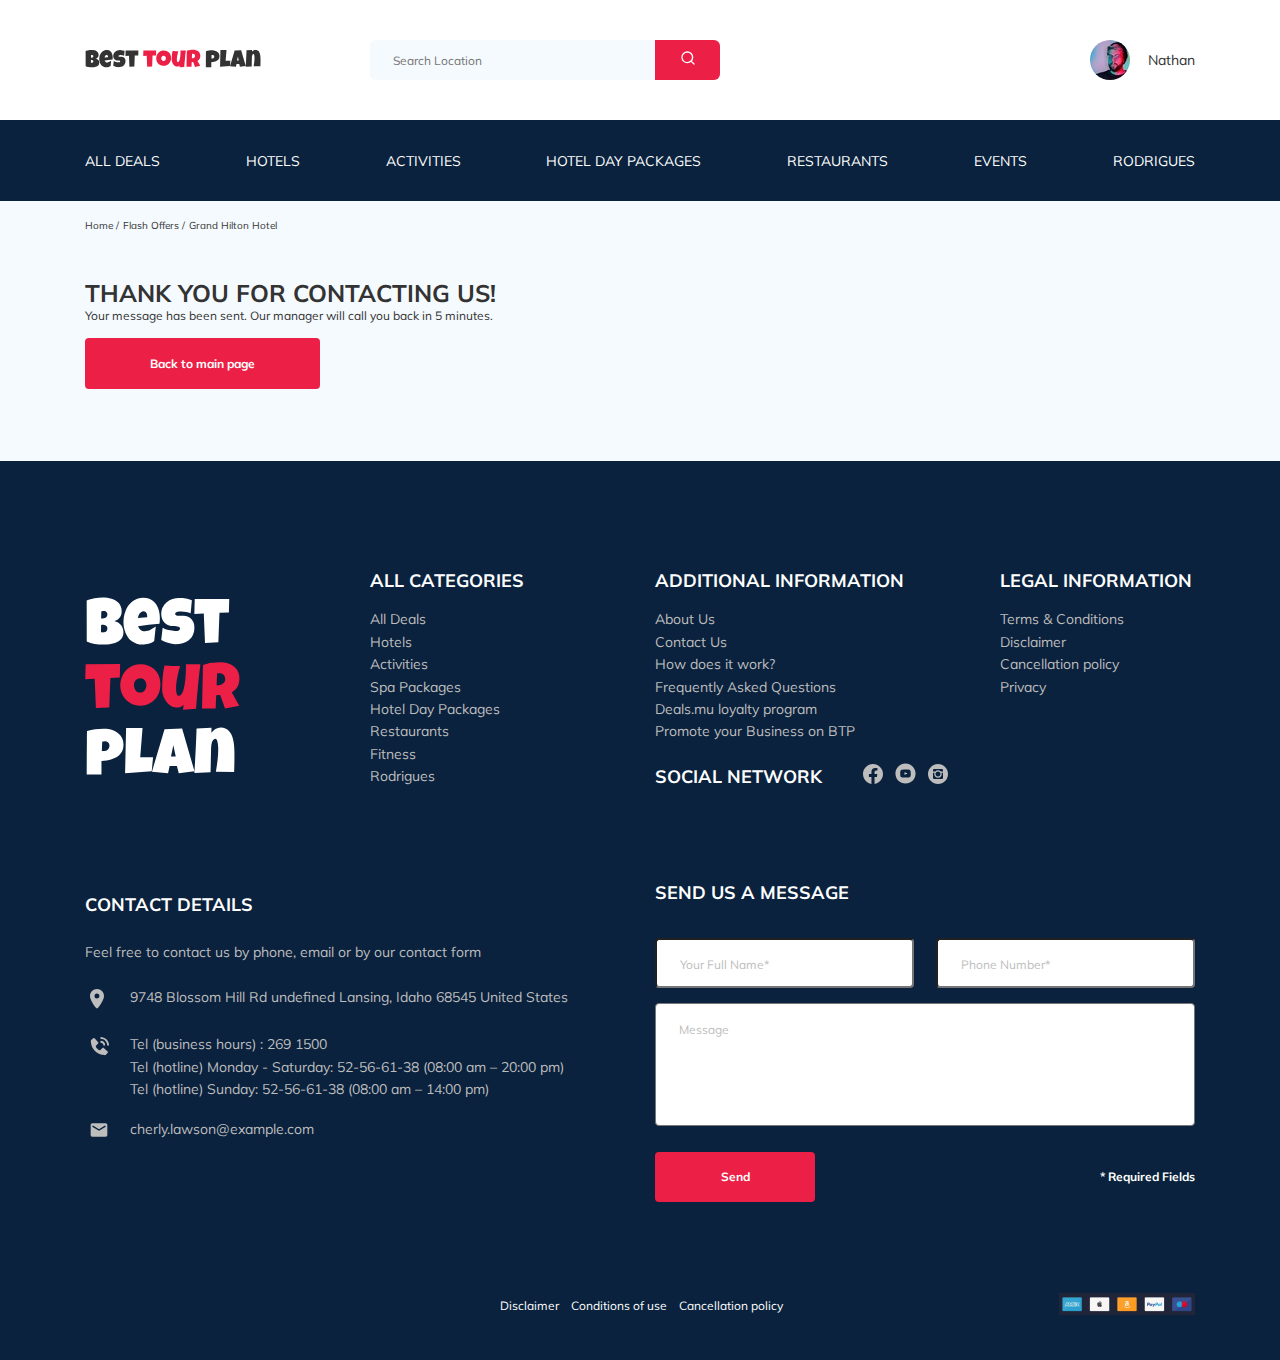
==== commit bf0b66a7: "fix: small adjustments pt2" ====
--- a/thank-you.html
+++ b/thank-you.html
@@ -5,9 +5,12 @@
   <meta charset="UTF-8">
   <meta name="viewport" content="width=device-width, initial-scale=1.0">
   <title>Best Tour Plan - Hotel Booking</title>
+
   <link rel="stylesheet" href="css/swiper-bundle.min.css">
+  <link rel="stylesheet" href="css/aos.css">
   <link rel="stylesheet" href="css/style.css">
   <link rel="preconnect" href="https://fonts.gstatic.com">
+  <link rel="icon" href="img/favicon.ico" type="image/x-icon">
   <link
     href="https://fonts.googleapis.com/css2?family=Mulish:wght@300;400;600;700&family=Nunito:wght@400;600;700;800&display=swap"
     rel="stylesheet">
@@ -17,7 +20,7 @@
   <div class="navbar navbar--mobile_fixed">
     <div class="container">
       <div class="navbar-top">
-        <a href="index.html" class="logo">
+        <a href="index.html" class="logo" data-aos="zoom-in">
           <img src="img/horizontal-logo.svg" alt="Logo: Best Tour Plan" class="logo__image">
         </a>
 
@@ -92,6 +95,7 @@
     <!-- /.container -->
   </nav>
   <!-- /.breadcrumb -->
+
   <section class="hotel">
     <div class="container">
       <div class="hotel-info">
@@ -102,7 +106,7 @@
           <!-- /.hotel-wrapper -->
           <p class="hotel-description hotel-info__description hotel-info__description--mb-3">Your message has been sent.
             Our manager will call you back in 5 minutes.</p>
-          <a href="index.html" class="back-button">Back to main page</a>
+          <a href="index.html" class="hotel__button back-button">Back to main page</a>
         </div>
       </div>
       <!-- /.hotel-info -->
@@ -148,13 +152,13 @@
           <h3 class="footer__title footer__title--social-tablet">Social Network</h3>
           <div class="footer__social-links">
             <a href="http://facebook.com/" class="footer__link">
-              <img src="img/fb.svg" alt="Icon: Facebook">
+              <img src="img/fb.svg" alt="Icon: Facebook" class="social-icon">
             </a>
             <a href="https://www.youtube.com/" class="footer__link">
-              <img src="img/yt.svg" alt="Icon: YouTube">
+              <img src="img/yt.svg" alt="Icon: YouTube" class="social-icon">
             </a>
             <a href="https://www.instagram.com/" class="footer__link">
-              <img src="img/inst.svg" alt="Icon: Instagram">
+              <img src="img/inst.svg" alt="Icon: Instagram" class="social-icon">
             </a>
           </div>
           <!-- /.footer__social-links -->
@@ -226,9 +230,12 @@
         <!-- /.footer-contact-form -->
         <div class="footer__bottom">
           <ul class="footer__additional-links">
-            <li class="footer__additional-item"><a href="#" class="footer__additional-link">Disclaimer</a></li>
-            <li class="footer__additional-item"><a href="#" class="footer__additional-link">Conditions of use</a></li>
-            <li class="footer__additional-item"><a href="#" class="footer__additional-link">Cancellation policy</a></li>
+            <li class="footer__additional-item"><a href="#" class="footer__link footer__additional-link">Disclaimer</a>
+            </li>
+            <li class="footer__additional-item"><a href="#" class="footer__link footer__additional-link">Conditions of
+                use</a></li>
+            <li class="footer__additional-item"><a href="#" class="footer__link footer__additional-link">Cancellation
+                policy</a></li>
           </ul>
           <!-- /.footer__additional-links -->
 
@@ -244,9 +251,37 @@
     <!-- /.container -->
   </footer>
   <!-- /.footer -->
-  <script src="https://ajax.googleapis.com/ajax/libs/jquery/1.11.0/jquery.min.js"></script>
+  <div class="modal">
+    <div class="modal__overlay"></div>
+    <!-- /.modal__overlay -->
+    <div class="modal__dialog">
+      <a href="#" class="modal__close">
+        <img src="img/close.svg" alt="icon: close">
+      </a>
+      <h3 class="modal__title modal__title--mb-3">Send us a message</h3>
+      <form action="send.php" method="POST" class="form modal__form">
+        <input type="hidden" name="form_name" value="modal">
+        <input type="text" class="input modal__input" placeholder="Your Full Name*" name="name" maxlength=100
+          minlength=2 required>
+        <input type="tel" class="input modal__input" placeholder="Phone Number*" name="phone" id="phone-modal" required>
+        <input type="email" class="input modal__input" placeholder="Email*" name="email" required>
+        <textarea class="message modal__message" placeholder="Message" name="message" minlength=20 maxlength=500
+          required></textarea>
+        <div class="modal__bottom">
+          <button class="button modal__button">Send</button>
+          <span class="modal__info">* Required Fields</span>
+        </div>
+      </form>
+    </div>
+    <!-- /.modal__dialog -->
+  </div>
+  <!-- /.modal -->
+  <script src="js/jquery-3.5.1.min.js"></script>
   <script src="js/parallax.min.js"></script>
+  <script src="js/jquery.maskedinput.min.js"></script>
   <script src="js/swiper-bundle.min.js"></script>
+  <script src="js/jquery.validate.min.js"></script>
+  <script src="js/aos.js"></script>
   <script src="js/main.js"></script>
 </body>
 
--- a/css/style.css
+++ b/css/style.css
@@ -1 +1 @@
-*{box-sizing:border-box}body{font-family:'Mulish', sans-serif;color:#333;background-color:#F5FAFE}.container{max-width:1110px;margin:auto}img{max-width:100%}input.invalid,textarea.invalid{border-bottom:none}.input{height:50px;padding:17px 23px;border-radius:4px;outline:none}.input::placeholder{font-weight:normal;font-size:12px;line-height:15px;color:#BDBDBD}.message{width:100%;min-height:123px;padding:18px 23px;border-radius:4px;outline:none}.message::placeholder{font-weight:normal;font-size:12px;line-height:15px;color:#BDBDBD}.button{min-width:160px;font-weight:bold;font-size:12px;line-height:15px;color:#fff;background-color:#EC1F46;outline:none;border:none;border-radius:4px}.invalid{color:#EC1F46;font-size:12px;border-bottom:1px dashed #EC1F46}/*! normalize.css v8.0.1 | MIT License | github.com/necolas/normalize.css */html{line-height:1.15;-webkit-text-size-adjust:100%}body{margin:0}main{display:block}h1{font-size:2em;margin:0.67em 0}hr{box-sizing:content-box;height:0;overflow:visible}pre{font-family:monospace, monospace;font-size:1em}a{background-color:transparent}abbr[title]{border-bottom:none;text-decoration:underline;text-decoration:underline dotted}b,strong{font-weight:bolder}code,kbd,samp{font-family:monospace, monospace;font-size:1em}small{font-size:80%}sub,sup{font-size:75%;line-height:0;position:relative;vertical-align:baseline}sub{bottom:-0.25em}sup{top:-0.5em}img{border-style:none}button,input,optgroup,select,textarea{font-family:inherit;font-size:100%;line-height:1.15;margin:0}button,input{overflow:visible}button,select{text-transform:none}button,[type="button"],[type="reset"],[type="submit"]{-webkit-appearance:button}button::-moz-focus-inner,[type="button"]::-moz-focus-inner,[type="reset"]::-moz-focus-inner,[type="submit"]::-moz-focus-inner{border-style:none;padding:0}button:-moz-focusring,[type="button"]:-moz-focusring,[type="reset"]:-moz-focusring,[type="submit"]:-moz-focusring{outline:1px dotted ButtonText}fieldset{padding:0.35em 0.75em 0.625em}legend{box-sizing:border-box;color:inherit;display:table;max-width:100%;padding:0;white-space:normal}progress{vertical-align:baseline}textarea{overflow:auto}[type="checkbox"],[type="radio"]{box-sizing:border-box;padding:0}[type="number"]::-webkit-inner-spin-button,[type="number"]::-webkit-outer-spin-button{height:auto}[type="search"]{-webkit-appearance:textfield;outline-offset:-2px}[type="search"]::-webkit-search-decoration{-webkit-appearance:none}::-webkit-file-upload-button{-webkit-appearance:button;font:inherit}details{display:block}summary{display:list-item}template{display:none}[hidden]{display:none}.navbar{background-color:#fff}.navbar-top{display:flex;align-items:center;justify-content:space-between;padding-top:40px;padding-bottom:40px}.navbar-top__menu-button{display:none;outline:none}.navbar__search{margin-right:auto;margin-left:108px}.navbar-bottom{background-color:#0A223D}.navbar-menu{list-style:none;margin:0;padding:31px 0;display:flex;align-items:center;justify-content:space-between;color:#fff}.navbar-menu__link{color:inherit;text-decoration:none;text-transform:uppercase;font-size:14px;line-height:18px}.navbar-menu__item--mobile_visible{display:none}.logo{width:177px}.search{display:flex;position:relative;overflow:hidden;border-radius:6px;height:40px}.search__input{width:350px;height:100%;padding-left:23px;padding-right:75px;background-color:#F5FAFE;border:none;font-size:12px;line-height:15px;color:#333}.search__button{outline:none;position:absolute;height:100%;width:65px;border:none;right:0;top:0;background:#EC1F46}.user{display:flex;align-items:center;text-decoration:none}.user__avatar{width:40px;height:40px;border-radius:50%;object-fit:cover}.user__name{font-size:14px;margin-left:18px;color:#333}.breadcrumb-list{display:flex;align-items:center;list-style:none;padding:18px 0;margin:0}.breadcrumb-list__item{font-size:10px;line-height:13px}.breadcrumb-list__item:not(:last-child)::after{content:'/';margin-right:4px}.breadcrumb-list__link{text-decoration:none;color:inherit}.hotel{padding-top:24px;padding-bottom:70px}.hotel-info{display:flex;justify-content:space-between;align-items:center;padding-bottom:20px}.hotel-info__offer{margin-left:14px;margin-top:4px}.hotel-info__name{margin-top:4px;margin-bottom:0}.hotel-info__description{margin:0}.hotel-name{font-size:24px;line-height:30px;text-transform:uppercase}.hotel-wrapper{display:flex;flex-wrap:wrap;align-items:center}.hotel-description{font-size:12px;line-height:15px}.hotel-grid{display:flex;justify-content:space-between}.hotel-right{display:flex;flex-direction:column;justify-content:space-between}.hotel-slider{width:728px;height:450px}.hotel-slider__item{width:100%;height:100%;position:relative;border-radius:8px;overflow:hidden}.hotel-slider__item:after{content:"";position:absolute;width:100%;height:100%;top:0;left:0;bottom:0;right:0;background-color:#fff;background:linear-gradient(180deg, rgba(0,122,223,0.48) 0%, rgba(255,255,255,0.128) 100%);z-index:10}.hotel-slider__img{height:100%;width:100%;object-fit:cover}.hotel-slider__button{position:absolute;top:50%;transform:translateY(-50%);z-index:99;width:30px;height:30px;border:none;cursor:pointer;outline:none;background-repeat:no-repeat;background-position:center;background-size:10px;background-color:transparent}.hotel-slider__button--next{right:18px;background-image:url("../img/arrow-next.svg")}.hotel-slider__button--prev{left:18px;background-image:url("../img/arrow-prev.svg")}.stars{flex-basis:100%;font-size:0}.stars__item{margin-right:2px;width:8px;height:8px}.offer{font-size:10px;line-height:13px;padding:4px 9px;background-color:#EC1F46;border-radius:3px;color:#fff}.rating{max-width:65px;min-height:45px;text-align:center;color:#fff;background-color:#EC1F46;border-radius:4px}.rating__text{font-size:8px;line-height:10px}.rating__counter{font-size:14px;line-height:18px}.rating__max{font-size:10px}.booking{background-color:#0A223D;color:#fff;width:350px;min-height:210px;border-radius:8px;padding:29px 29px 26px 26px;font-family:Nunito, sans-serif}.booking__info{display:flex;justify-content:space-between;margin-bottom:9px}.booking__price{display:flex;flex-direction:column}.booking__start{font-size:10px;font-weight:normal}.booking__pricetag{font-weight:800;font-size:24px;line-height:33px}.booking__per-room{font-weight:normal;font-size:12px;line-height:16px}.booking__room{margin-top:4px}.booking__text{font-weight:normal;font-size:12px;line-height:16px;display:flex;align-items:center;justify-content:space-between;margin-bottom:8px}.booking__description{margin-left:9px}.booking__call-center{display:flex;justify-content:space-between;align-items:center;margin-bottom:17px}.booking__heading{font-weight:600;font-size:18px;line-height:25px}.booking__number{display:flex;align-items:center;justify-content:space-between;color:inherit;text-decoration:none;font-weight:600;font-size:18px;line-height:25px}.booking__num{margin-left:8px}.booking__button{font-weight:600;font-size:14px;line-height:19px;width:100%;min-height:45px;border-radius:4px;background-color:#EC1F46;border:none;color:#fff;cursor:pointer}.map{position:relative;width:347px;height:213px;border-radius:10px;background:url("../img/yandex-before-load-desktop.jpg") #fff no-repeat;background-position:center center;background-size:cover;overflow:hidden}.map__yandex{position:relative;z-index:7;width:100%;height:100%;cursor:pointer;background-color:transparent}.swiper-container{margin:0}.newsletter{position:relative;padding:98px 0 87px 0;background-repeat:no-repeat;background-size:cover;background-position:center}.newsletter:before{content:"";position:absolute;top:0;left:0;right:0;bottom:0;width:100%;height:100%;background-color:rgba(10,34,61,0.8)}.newsletter-wrapper{position:relative;display:flex;align-items:center;justify-content:space-between;max-width:731px;margin:auto}.newsletter-title{display:flex;flex-direction:column;margin:0;color:#fff;font-weight:300;font-size:24px;line-height:30px}.newsletter-title__strong{font-weight:600;font-size:36px;line-height:45px;text-transform:uppercase}.subscribe{position:relative;width:350px;min-height:55px}.subscribe__input{width:100%;height:55px;border:none;padding-left:33px;padding-right:75px;font-weight:300;font-size:14px;line-height:18px;border-radius:4px;outline:none}.subscribe__input-group{position:absolute;width:100%}.subscribe__input::placeholder{color:#BDBDBD}.subscribe__button{outline:none;position:absolute;right:0;top:0;height:100%;border:none;background-color:#EC1F46;color:#fff;min-width:65px;max-width:35%;font-weight:bold;font-size:12px;line-height:15px;border-top-right-radius:4px;border-bottom-right-radius:4px}.reviews{padding:40px 0 70px 0}.reviews__title{font-weight:bold;font-size:36px;line-height:45px;text-align:center;text-transform:uppercase;margin:0;margin-bottom:70px}.reviews-slider__item{max-width:730px;height:280px;background:#fff;border-radius:8px;display:flex;flex-direction:column;align-items:center;margin:45px auto 0;padding:0 62px 30px;position:relative}.reviews-slider__item::before{content:'';background-image:url(../img/quote-left.svg);background-repeat:no-repeat;width:70px;height:47px;position:absolute;top:13px;left:64px}.reviews-slider__item::after{content:'';background-image:url(../img/quote-right.svg);background-repeat:no-repeat;width:70px;height:47px;position:absolute;top:119px;right:60px}.reviews-slider__button{position:absolute;top:45%;transform:translateY(-50%);width:30px;height:30px;background-repeat:no-repeat;box-sizing:10px;background-position:center;border:none;background-color:transparent;cursor:pointer;outline:none;z-index:99}.reviews-slider__button--prev{background-image:url(../img/arrow-left-secondary.svg);left:20px}.reviews-slider__button--next{background-image:url(../img/arrow-right-secondary.svg);right:20px}.reviews-slider__profile{display:flex;flex-direction:column;align-items:center;margin-top:-45px;margin-bottom:32px}.reviews-slider__avatar{width:90px;height:90px;border-radius:50%;overflow:hidden;object-fit:cover;margin-bottom:9px}.reviews-slider__username{font-weight:bold;font-size:12px;line-height:15px;margin:0;margin-bottom:10px;color:#EC1F46}.reviews-slider__date{font-weight:normal;font-size:10px;line-height:13px;margin-bottom:4px}.reviews-slider__rating{font-size:0}.reviews-slider__star:not(:last-child){margin-right:2px}.reviews-slider__text{max-width:537px;overflow:hidden;text-overflow:ellipsis;text-align:justify;font-weight:normal;font-size:12px;line-height:160%;margin:0 auto;z-index:1}.activities{padding:60px 0 98px 0}.activities__title{font-weight:bold;font-size:24px;line-height:30px;text-transform:uppercase;margin:0;margin-bottom:57px}.activities-wrapper{display:flex;justify-content:space-between}.card{width:255px;height:255px;padding:24px 26px;display:flex;flex-direction:column;align-items:flex-start;position:relative;border-radius:6px;overflow:hidden}.card::before{content:'';position:absolute;top:0;left:0;bottom:0;right:0;background:linear-gradient(179.83deg, rgba(196,196,196,0) 35.34%, #0A223D 99.85%);z-index:-1}.card__image{position:absolute;width:100%;height:100%;left:0;right:0;top:0;bottom:0;object-fit:cover;z-index:-2}.card__title{width:60%;margin-top:auto;color:#fff;margin-bottom:18px;font-weight:bold;font-size:16px;line-height:20px}.card__button{color:#fff;background-color:#EC1F46;border:none;outline:none;border-radius:4px;padding:7px 22px;font-weight:600;font-size:12px;line-height:16px}.packages{padding:45px 0 65px 0}.packages__title{font-weight:bold;font-size:36px;line-height:45px;text-align:center;text-transform:uppercase;margin-bottom:65px}.packages-wrapper{display:grid;grid-template:repeat(2, 500px)/repeat(3, 1fr);gap:30px}.packages-card{display:flex;flex-direction:column;position:relative;border-radius:8px;overflow:hidden}.packages-card__stars{margin-bottom:5px}.packages-card__offer{position:absolute;border-top-left-radius:0;border-bottom-left-radius:0;top:26px;left:0;font-weight:600;font-size:8px;line-height:10px}.packages-card__offer--main{padding:8px 20px 7px 11px;font-size:12px;line-height:15px}.packages-card__photo{flex-basis:50%;overflow:hidden}.packages-card__img{height:100%;min-width:100%;object-fit:cover}.packages-card__info{flex-basis:50%;display:flex;flex-direction:column;justify-content:space-between;background-color:#0A223D;color:#fff;padding:30px 21px 25px 32px}.packages-card__info--main{padding:46px 21px 30px 43px}.packages-card__main-header{margin-bottom:27px}.packages-card__heading{font-weight:bold;font-size:18px;line-height:23px;margin:0}.packages-card__text{font-weight:400;font-size:14px;line-height:22px;margin-bottom:45px}.packages-card__options{display:flex;flex-direction:column}.packages-card__options--main{margin-bottom:37px}.packages-card__icon{margin-right:14px;margin-left:3px}.packages-card__option{font-weight:normal;font-size:12px;line-height:15px}.packages-card__option:not(:last-child){margin-bottom:10px}.packages-card__old-price{flex-basis:100%;display:block;font-weight:normal;font-size:14px;line-height:18px;text-decoration-line:line-through}.packages-card__book{display:flex;align-items:center;justify-content:space-between;flex-wrap:wrap}.packages-card__price{font-weight:bold;font-size:24px;line-height:30px}.packages-card__button{border-radius:4px;padding:11px 27px 10px 26px;background-color:#EC1F46;border:none;color:#fff;cursor:pointer;font-family:Nunito;font-style:normal;font-weight:600;font-size:14px;line-height:19px}.packages-card--main{grid-column:span 2;flex-direction:row}.footer{background-color:#0A223D;color:#fff;padding:108px 0 45px 0}.footer-wrapper{display:grid;grid-template-columns:repeat(2, minmax(min-content, 285px)) minmax(min-content, 345px) minmax(min-content, 195px);grid-template-rows:195px 25px 92px 312px 100px 22px}.footer__logo{grid-column:1 / 2;grid-row:1/3;max-width:155px;padding-top:28px}.footer__title{font-weight:bold;font-size:18px;line-height:23px;text-transform:uppercase;margin:0}.footer__title--contact-indents{padding-top:12px;margin-bottom:25px}.footer__title--mb-3{margin-bottom:34px}.footer__link{text-decoration:none;color:#BDBDBD;font-weight:normal;font-size:14px;cursor:pointer;line-height:160%;cursor:pointer}.footer__categories{grid-column:2/ 3;grid-row:1/2}.footer__additional{grid-column:3/4;grid-row:1/2}.footer__legal{grid-column:4/5;grid-row:1/2}.footer__social-network{grid-column:3/4;grid-row:2/3;display:flex;align-items:center;justify-content:space-between}.footer__social-links{margin-right:52px;min-width:85px;display:flex;align-items:center;justify-content:space-between}.footer__text{font-weight:normal;font-size:14px;line-height:160%;color:#BDBDBD;margin:0;margin-bottom:22px}.footer__item{color:#BDBDBD;font-weight:normal;font-size:14px;line-height:160%;display:flex;align-items:flex-start}.footer__item--contact-indents{padding-left:5px;margin-bottom:18px}.footer__item--contact-indents:last-child{margin:0}.footer__icon-wrapper{padding-top:3px;min-width:40px}.footer__contact-details{grid-column:1/3;grid-row:4/5}.footer__contact-form{grid-column:3/5;grid-row:4/5}.footer__form{display:flex;justify-content:space-between;align-items:flex-start;flex-wrap:wrap}.footer__input{min-width:50px;width:100%}.footer__input-group{flex-basis:48%;margin-bottom:15px}.footer__message-group{flex-basis:100%;margin-bottom:22px}.footer__button{min-height:50px}.footer__info{font-weight:bold;font-size:12px;line-height:15px;align-self:center}.footer__bottom{grid-column:2/5;grid-row:6/7;display:flex;align-items:center;justify-content:space-between}.footer__additional-links{display:flex;justify-content:flex-start;align-items:center;list-style:none;padding-left:130px}.footer__additional-item:not(:last-child){margin-right:12px}.footer__additional-link{font-weight:normal;font-size:12px;line-height:15px;color:#fff;text-decoration:none}.footer__payments{display:flex;justify-content:flex-end;align-items:center}.footer__ul{list-style-type:none;padding:0}.back-button{background-color:#EC1F46;color:#fff;border:none;outline:none;font-weight:bold;font-size:12px;line-height:15px;border-radius:4px;padding:18px 65px;text-decoration:none}.hotel-info__description--mb-3{margin-bottom:30px}.modal__overlay{position:fixed;left:0;right:0;bottom:0;top:0;background-color:rgba(0,143,223,0.39);z-index:100;visibility:hidden;opacity:0;transition:opacity 0.1s}.modal__overlay--visible{visibility:visible;opacity:1}.modal__dialog{position:fixed;left:50%;top:50%;padding:33px 87px;transform:translate(-50%, -50%);background-color:#0A223D;color:#fff;border-radius:8px;z-index:101;max-width:478px;max-height:100%;visibility:hidden;opacity:0;transition:opacity 0.3s;overflow-y:scroll;-ms-overflow-style:none;scrollbar-width:none}.modal__dialog::-webkit-scrollbar{display:none}.modal__dialog--visible{visibility:visible;opacity:1}.modal__close{position:absolute;right:18px;top:17px;text-decoration:none;cursor:pointer}.modal__title{font-weight:bold;font-size:18px;line-height:23px;text-transform:uppercase;margin:0;margin-bottom:15px;text-align:center}.modal__input{width:100%;margin-top:15px}.modal__message{width:100%;margin-top:15px}.modal__button{min-height:50px;margin-top:15px}.modal__bottom{display:flex;flex-wrap:wrap;align-items:center;justify-content:space-between}.modal__info{font-weight:bold;font-size:12px;line-height:15px}@media screen and (max-width: 1200px){.container{max-width:960px}.hotel-slider{width:590px}.hotel-slider__item{width:100%;height:100%;object-fit:cover}.card{width:230px;height:230px}.packages-wrapper{gap:20px}.packages-card__text{margin-bottom:20px}}@media (max-width: 992px){.container,.newsletter-wrapper{max-width:700px}.logo{width:132px}.navbar-top{padding-top:30px;padding-bottom:30px}.navbar__search{margin-left:47px}.navbar-menu{padding-top:21px;padding-bottom:21px;justify-content:space-around}.navbar-menu__link{font-size:12px;line-height:15px}.search__input{width:340px}.hotel{padding-bottom:60px}.hotel-grid{flex-direction:column}.hotel__slider{width:100%;margin-bottom:30px}.hotel-right{flex-direction:row}.booking{width:340px;padding:29px 22px 26px 23px}.map{width:340px}.packages-wrapper{grid-template:repeat(3, 500px)/repeat(2, 1fr)}.newsletter{padding:92px 0 93px 0}.reviews{padding-bottom:60px}.reviews__title{font-weight:bold;font-size:30px;line-height:38px;margin-bottom:50px}.reviews-slider__item{max-width:580px;min-height:299px}.reviews-slider__button--prev{left:0}.reviews-slider__button--next{right:0}.activities{padding-bottom:50px}.activities-wrapper{flex-wrap:wrap}.activities__card{margin-bottom:20px}.card{width:340px;height:255px}.footer{padding:70px 0 30px 0}.footer-wrapper{grid-template-columns:minmax(min-content, 200px) minmax(min-content, 297px) minmax(min-content, 40px) minmax(min-content, 161px);grid-template-rows:minmax(min-content, 110px) minmax(min-content, 200px) minmax(min-content, 255px) minmax(min-content, 312px) minmax(min-content, 22px);grid-row-gap:55px}.footer__title--social-tablet{margin-left:-15px}.footer__title--contact-indents{padding-top:5px}.footer__ul{margin-bottom:0}.footer__logo{grid-row:1/2;padding:0;max-width:96px}.footer__social-network{grid-column:2/3;grid-row:1/2;padding-top:15px}.footer__social-links{margin-top:5px;margin-right:17px}.footer__categories{grid-column:1/2;grid-row:2/3}.footer__additional{grid-column:2/3;grid-row:2/3}.footer__legal{grid-column:3/5;grid-row:2/3}.footer__contact-details{grid-column:1 / -1;grid-row:3/4}.footer__contact-form{grid-column:1/4;grid-row:4/5}.footer__bottom{grid-column:1/5;grid-row:5/6}.footer__additional-links{margin:0;padding:0}.modal__dialog{padding:4% 7%}}@media (max-width: 767px){body{padding-top:78px}.container{max-width:576px;width:92%}.navbar--mobile_fixed{position:fixed;left:0;top:0;right:0;z-index:99}.navbar__user--mobile_hidden,.navbar__search--mobile_hidden{display:none}.navbar__user--mobile_visible,.navbar__search--mobile_visible{display:flex;margin:0}.navbar__user{flex-direction:column;justify-content:center}.navbar-bottom{display:none;position:fixed;left:0;right:0;bottom:0;top:78px;padding-top:31px;overflow-y:scroll}.navbar-bottom--visible{display:block}.navbar-menu{flex-direction:column;padding-top:0}.navbar-menu__item{margin-bottom:17px}.navbar-menu__item--mobile_visible{display:block}.navbar-menu__item--mobile_visible:first-child{margin-bottom:30px}.menu-button{width:16px;height:11px;padding:0;display:flex;align-items:center;justify-content:space-between;flex-direction:column;border:none;background-color:#fff;cursor:pointer}.menu-button__line{width:16px;height:1px;background-color:#333}.user__name--light{color:#fff;margin-left:0;margin-top:10px}.hotel-name{flex-basis:100%}.hotel-info__rating{display:none}.hotel-info__offer{order:-1;margin-left:0}.hotel-info__text{width:100%}.hotel-info__name{margin-top:10px}.hotel-wrapper{justify-content:space-between}.hotel-slider{height:350px}.stars{flex-basis:auto}.hotel-right{flex-direction:column;min-height:450px}.booking{width:100%}.map{background-image:url(../img/yandex-before-load-mobile.jpg);width:100%}.packages-wrapper{grid-template-rows:550px repeat(2, 500px)}.packages-card__option:not(:last-child){margin-bottom:0}.packages-card__button{flex-basis:100%}.packages-card__info--main{padding:30px 21px 25px 32px}.packages-card__price{margin-bottom:10px}.newsletter{padding-top:76px;padding-bottom:83px}.newsletter__title{margin-bottom:37px}.newsletter-wrapper{flex-direction:column;align-items:flex-start;max-width:576px;width:92%}.reviews__title{font-weight:bold;font-size:30px;line-height:38px}.reviews-slider__item{padding:0 29px 36px 33px}.reviews-slider__item::after,.reviews-slider__item::before{display:none}.reviews-slider__button{top:31px}.reviews-slider__button--prev{margin-left:-65px;left:40%;transform:translate(-50%, 0)}.reviews-slider__button--next{margin-right:-65px;right:40%;transform:translate(50%, 0)}.activities{padding-top:40px;padding-bottom:40px}.card{width:49%}.modal__dialog{width:85%;padding:5% 7%}.modal__button{flex-basis:100%;margin-bottom:10px}}@media (max-width: 576px){.logo{width:99px}.navbar__search{margin:auto;margin-bottom:19px}.search__input{width:245px}.hotel__slider{margin-bottom:20px;height:250px}.packages-wrapper{grid-template:repeat(5, 500px)/1fr}.packages-card--main{grid-column:1/-1;flex-direction:column}.packages-card__photo{flex-basis:40%}.packages-card__info{flex-basis:60%}.packages-card__text{display:none}.packages-card__main-header{margin:0}.packages-card__price{margin-bottom:20px}.subscribe{width:100%}.reviews{padding-bottom:50px}.reviews-slider__item{min-height:438px}.activities__title{font-size:18px;line-height:23px;margin-bottom:36px}.card{width:100%}.footer-wrapper{grid-template-columns:100%;grid-template-rows:minmax(min-content, 108px) minmax(min-content, 80px) minmax(min-content, 100px) minmax(min-content, 170px) minmax(min-content, 212px) minmax(min-content, 356px) minmax(min-content, 405px) minmax(min-content, 40px);grid-row-gap:30px}.footer__logo{grid-row:1 / 2;grid-column:1}.footer__title--social-tablet{flex-basis:100%;margin:0}.footer__title--contact-indents{padding-top:12px}.footer__title--mb-3{margin-bottom:15px}.footer__social-network{align-items:flex-start;align-content:space-between;flex-wrap:wrap;padding-top:11px;grid-row:2 /3;grid-column:1}.footer__social-links{flex-basis:30%}.footer__legal{grid-row:3 / 4;grid-column:1}.footer__additional{grid-row:4 / 5;grid-column:1}.footer__categories{grid-row:5 / 6;grid-column:1}.footer__contact-details{grid-row:6 / 7;grid-column:1}.footer__contact-form{padding-top:15px;grid-row:7 / 8;grid-column:1}.footer__form{flex-direction:column;align-items:flex-start}.footer__message-group{width:100%;flex-basis:auto;margin-bottom:10px}.footer__info{padding-bottom:20px;align-self:flex-start}.footer__button{order:1}.footer__input-group{width:100%}.footer__text{margin-bottom:20px}.footer__icon-wrapper{min-width:25px}.footer__bottom{grid-row:8 / 9;grid-column:1;flex-direction:column;align-items:flex-start}.footer__additional-links{align-items:start;justify-content:space-between}.footer__additional-item:not(:last-child){margin-right:10px}.modal__dialog{width:100%;padding:5% 7%}}@media (max-width: 320px){.container{max-width:280px}.hotel{padding-top:0px;padding-bottom:40px}.hotel-grid{padding-top:18px}.hotel__slider{height:179px}.hotel-right{min-height:403px}.stars{margin-right:14px}.booking{padding-left:21px;padding-right:21px}.newsletter-wrapper{max-width:280px}.newsletter-title{font-weight:300;font-size:20px;line-height:25px}.newsletter-title__strong{margin-top:5px;font-weight:600;font-size:30px;line-height:38px}.subscribe__input{padding-left:20px}.map{height:173px}.reviews__title{padding-left:10px;padding-right:10px;margin-bottom:42px;font-weight:bold;font-size:18px;line-height:23px}}
+*{box-sizing:border-box}body{font-family:'Mulish', sans-serif;color:#333;background-color:#F5FAFE}.container{max-width:1110px;margin:auto}img{max-width:100%}input.invalid,textarea.invalid{border-bottom:none}.input{height:50px;padding:17px 23px;border-radius:4px;outline:none}.input::placeholder{font-weight:normal;font-size:12px;line-height:15px;color:#BDBDBD}.message{width:100%;min-height:123px;padding:18px 23px;border-radius:4px;outline:none;resize:none}.message::placeholder{font-weight:normal;font-size:12px;line-height:15px;color:#BDBDBD}.button{min-width:160px;font-weight:bold;font-size:12px;line-height:15px;color:#fff;background-color:#EC1F46;outline:none;border:none;border-radius:4px}.invalid{color:#EC1F46;font-size:12px;border-bottom:1px dashed #EC1F46}/*! normalize.css v8.0.1 | MIT License | github.com/necolas/normalize.css */html{line-height:1.15;-webkit-text-size-adjust:100%}body{margin:0}main{display:block}h1{font-size:2em;margin:0.67em 0}hr{box-sizing:content-box;height:0;overflow:visible}pre{font-family:monospace, monospace;font-size:1em}a{background-color:transparent}abbr[title]{border-bottom:none;text-decoration:underline;text-decoration:underline dotted}b,strong{font-weight:bolder}code,kbd,samp{font-family:monospace, monospace;font-size:1em}small{font-size:80%}sub,sup{font-size:75%;line-height:0;position:relative;vertical-align:baseline}sub{bottom:-0.25em}sup{top:-0.5em}img{border-style:none}button,input,optgroup,select,textarea{font-family:inherit;font-size:100%;line-height:1.15;margin:0}button,input{overflow:visible}button,select{text-transform:none}button,[type="button"],[type="reset"],[type="submit"]{-webkit-appearance:button}button::-moz-focus-inner,[type="button"]::-moz-focus-inner,[type="reset"]::-moz-focus-inner,[type="submit"]::-moz-focus-inner{border-style:none;padding:0}button:-moz-focusring,[type="button"]:-moz-focusring,[type="reset"]:-moz-focusring,[type="submit"]:-moz-focusring{outline:1px dotted ButtonText}fieldset{padding:0.35em 0.75em 0.625em}legend{box-sizing:border-box;color:inherit;display:table;max-width:100%;padding:0;white-space:normal}progress{vertical-align:baseline}textarea{overflow:auto}[type="checkbox"],[type="radio"]{box-sizing:border-box;padding:0}[type="number"]::-webkit-inner-spin-button,[type="number"]::-webkit-outer-spin-button{height:auto}[type="search"]{-webkit-appearance:textfield;outline-offset:-2px}[type="search"]::-webkit-search-decoration{-webkit-appearance:none}::-webkit-file-upload-button{-webkit-appearance:button;font:inherit}details{display:block}summary{display:list-item}template{display:none}[hidden]{display:none}.navbar{background-color:#fff}.navbar-top{display:flex;align-items:center;justify-content:space-between;padding-top:40px;padding-bottom:40px}.navbar-top__menu-button{display:none;outline:none}.navbar__search{margin-right:auto;margin-left:108px}.navbar-bottom{background-color:#0A223D}.navbar-menu{list-style:none;margin:0;padding:31px 0;display:flex;align-items:center;justify-content:space-between;color:#fff}.navbar-menu__link{color:inherit;text-decoration:none;text-transform:uppercase;font-size:14px;line-height:18px}.navbar-menu__item--mobile_visible{display:none}.logo{width:177px}.search{display:flex;position:relative;overflow:hidden;border-radius:6px;height:40px}.search__input{width:350px;height:100%;padding-left:23px;padding-right:75px;background-color:#F5FAFE;border:none;font-size:12px;line-height:15px;color:#333}.search__button{outline:none;position:absolute;height:100%;width:65px;border:none;right:0;top:0;background:#EC1F46}.user{display:flex;align-items:center;text-decoration:none}.user__avatar{width:40px;height:40px;border-radius:50%;object-fit:cover}.user__name{font-size:14px;margin-left:18px;color:#333}.breadcrumb-list{display:flex;align-items:center;list-style:none;padding:18px 0;margin:0}.breadcrumb-list__item{font-size:10px;line-height:13px}.breadcrumb-list__item:not(:last-child)::after{content:'/';margin-right:4px}.breadcrumb-list__link{text-decoration:none;color:inherit}.hotel{padding-top:24px;padding-bottom:70px}.hotel-info{display:flex;justify-content:space-between;align-items:center;padding-bottom:20px}.hotel-info__offer{margin-left:14px;margin-top:4px}.hotel-info__name{margin-top:4px;margin-bottom:0}.hotel-info__description{margin:0}.hotel-name{font-size:24px;line-height:30px;text-transform:uppercase}.hotel-wrapper{display:flex;flex-wrap:wrap;align-items:center}.hotel-description{font-size:12px;line-height:15px}.hotel-grid{display:flex;justify-content:space-between}.hotel-right{display:flex;flex-direction:column;justify-content:space-between}.hotel-slider{width:728px;height:450px}.hotel-slider__item{width:100%;height:100%;position:relative;border-radius:8px;overflow:hidden}.hotel-slider__item:after{content:"";position:absolute;width:100%;height:100%;top:0;left:0;bottom:0;right:0;background-color:#fff;background:linear-gradient(180deg, rgba(0,122,223,0.48) 0%, rgba(255,255,255,0.128) 100%);z-index:10}.hotel-slider__img{height:100%;width:100%;object-fit:cover}.hotel-slider__button{position:absolute;top:50%;transform:translateY(-50%);z-index:99;width:30px;height:30px;border:none;cursor:pointer;outline:none;background-repeat:no-repeat;background-position:center;background-size:10px;background-color:transparent}.hotel-slider__button--next{right:18px;background-image:url("../img/arrow-next.svg")}.hotel-slider__button--prev{left:18px;background-image:url("../img/arrow-prev.svg")}.stars{flex-basis:100%;font-size:0}.stars__item{margin-right:2px;width:8px;height:8px}.offer{font-size:10px;line-height:13px;padding:4px 9px;background-color:#EC1F46;border-radius:3px;color:#fff}.rating{max-width:65px;min-height:45px;text-align:center;color:#fff;background-color:#EC1F46;border-radius:4px}.rating__text{font-size:8px;line-height:10px}.rating__counter{font-size:14px;line-height:18px}.rating__max{font-size:10px}.booking{background-color:#0A223D;color:#fff;width:350px;min-height:210px;border-radius:8px;padding:29px 29px 26px 26px;font-family:Nunito, sans-serif}.booking__info{display:flex;justify-content:space-between;margin-bottom:9px}.booking__price{display:flex;flex-direction:column}.booking__start{font-size:10px;font-weight:normal}.booking__pricetag{font-weight:800;font-size:24px;line-height:33px}.booking__per-room{font-weight:normal;font-size:12px;line-height:16px}.booking__room{margin-top:4px}.booking__text{font-weight:normal;font-size:12px;line-height:16px;display:flex;align-items:center;justify-content:space-between;margin-bottom:8px}.booking__description{margin-left:9px}.booking__call-center{display:flex;justify-content:space-between;align-items:center;margin-bottom:17px}.booking__heading{font-weight:600;font-size:18px;line-height:25px}.booking__number{display:flex;align-items:center;justify-content:space-between;color:inherit;text-decoration:none;font-weight:600;font-size:18px;line-height:25px}.booking__num{margin-left:8px}.booking__button{font-weight:600;font-size:14px;line-height:19px;width:100%;min-height:45px;border-radius:4px;background-color:#EC1F46;border:none;color:#fff;cursor:pointer}.map{position:relative;width:347px;height:213px;border-radius:10px;background:url("../img/yandex-before-load-desktop.jpg") #fff no-repeat;background-position:center center;background-size:cover;overflow:hidden}.map__yandex{position:relative;z-index:7;width:100%;height:100%;cursor:pointer;background-color:transparent}.swiper-container{margin:0}.newsletter{position:relative;padding:98px 0 87px 0;background-repeat:no-repeat;background-size:cover;background-position:center}.newsletter:before{content:"";position:absolute;top:0;left:0;right:0;bottom:0;width:100%;height:100%;background-color:rgba(10,34,61,0.8)}.newsletter-wrapper{position:relative;display:flex;align-items:center;justify-content:space-between;max-width:731px;margin:auto}.newsletter-title{display:flex;flex-direction:column;margin:0;color:#fff;font-weight:300;font-size:24px;line-height:30px}.newsletter-title__strong{font-weight:600;font-size:36px;line-height:45px;text-transform:uppercase}.subscribe{position:relative;width:350px;min-height:55px}.subscribe__input{width:100%;height:55px;border:none;padding-left:33px;padding-right:75px;font-weight:300;font-size:14px;line-height:18px;border-radius:4px;outline:none}.subscribe__input-group{position:absolute;width:100%}.subscribe__input::placeholder{color:#BDBDBD}.subscribe__button{outline:none;position:absolute;right:0;top:0;height:100%;border:none;background-color:#EC1F46;color:#fff;min-width:65px;max-width:35%;font-weight:bold;font-size:12px;line-height:15px;border-top-right-radius:4px;border-bottom-right-radius:4px}.reviews{padding:40px 0 70px 0}.reviews__title{font-weight:bold;font-size:36px;line-height:45px;text-align:center;text-transform:uppercase;margin:0;margin-bottom:70px}.reviews-slider__item{max-width:730px;height:280px;background:#fff;border-radius:8px;display:flex;flex-direction:column;align-items:center;margin:45px auto 0;padding:0 62px 30px;position:relative}.reviews-slider__item::before{content:'';background-image:url(../img/quote-left.svg);background-repeat:no-repeat;width:70px;height:47px;position:absolute;top:13px;left:64px}.reviews-slider__item::after{content:'';background-image:url(../img/quote-right.svg);background-repeat:no-repeat;width:70px;height:47px;position:absolute;top:119px;right:60px}.reviews-slider__button{position:absolute;top:45%;transform:translateY(-50%);width:30px;height:30px;background-repeat:no-repeat;box-sizing:10px;background-position:center;border:none;background-color:transparent;cursor:pointer;outline:none;z-index:99}.reviews-slider__button--prev{background-image:url(../img/arrow-left-secondary.svg);left:20px}.reviews-slider__button--next{background-image:url(../img/arrow-right-secondary.svg);right:20px}.reviews-slider__profile{display:flex;flex-direction:column;align-items:center;margin-top:-45px;margin-bottom:32px}.reviews-slider__avatar{width:90px;height:90px;border-radius:50%;overflow:hidden;object-fit:cover;margin-bottom:9px}.reviews-slider__username{font-weight:bold;font-size:12px;line-height:15px;margin:0;margin-bottom:10px;color:#EC1F46}.reviews-slider__date{font-weight:normal;font-size:10px;line-height:13px;margin-bottom:4px}.reviews-slider__rating{font-size:0}.reviews-slider__star:not(:last-child){margin-right:2px}.reviews-slider__text{max-width:537px;overflow:hidden;text-overflow:ellipsis;text-align:justify;font-weight:normal;font-size:12px;line-height:160%;margin:0 auto;z-index:1}.activities{padding:60px 0 98px 0}.activities__title{font-weight:bold;font-size:24px;line-height:30px;text-transform:uppercase;margin:0;margin-bottom:57px}.activities-wrapper{display:flex;justify-content:space-between}.card{width:255px;height:255px;padding:24px 26px;display:flex;flex-direction:column;align-items:flex-start;position:relative;border-radius:6px;overflow:hidden}.card::before{content:'';position:absolute;top:0;left:0;bottom:0;right:0;background:linear-gradient(179.83deg, rgba(196,196,196,0) 35.34%, #0A223D 99.85%);z-index:-1}.card__image{position:absolute;width:100%;height:100%;left:0;right:0;top:0;bottom:0;object-fit:cover;z-index:-2}.card__title{width:60%;margin-top:auto;color:#fff;margin-bottom:18px;font-weight:bold;font-size:16px;line-height:20px}.card__button{color:#fff;background-color:#EC1F46;border:none;outline:none;border-radius:4px;padding:7px 22px;font-weight:600;font-size:12px;line-height:16px}.packages{padding:45px 0 65px 0}.packages__title{font-weight:bold;font-size:36px;line-height:45px;text-align:center;text-transform:uppercase;margin-bottom:65px}.packages-wrapper{display:grid;grid-template:repeat(2, 500px)/repeat(3, 1fr);gap:30px}.packages-card{display:flex;flex-direction:column;position:relative;border-radius:8px;overflow:hidden}.packages-card__stars{margin-bottom:5px}.packages-card__offer{position:absolute;border-top-left-radius:0;border-bottom-left-radius:0;top:26px;left:0;font-weight:600;font-size:8px;line-height:10px}.packages-card__offer--main{padding:8px 20px 7px 11px;font-size:12px;line-height:15px}.packages-card__photo{flex-basis:50%;overflow:hidden}.packages-card__img{height:100%;min-width:100%;object-fit:cover}.packages-card__info{flex-basis:50%;display:flex;flex-direction:column;justify-content:space-between;background-color:#0A223D;color:#fff;padding:30px 21px 25px 32px}.packages-card__info--main{padding:46px 21px 30px 43px}.packages-card__main-header{margin-bottom:27px}.packages-card__heading{font-weight:bold;font-size:18px;line-height:23px;margin:0}.packages-card__text{font-weight:400;font-size:14px;line-height:22px;margin-bottom:45px}.packages-card__options{display:flex;flex-direction:column}.packages-card__options--main{margin-bottom:37px}.packages-card__icon{margin-right:14px;margin-left:3px}.packages-card__option{font-weight:normal;font-size:12px;line-height:15px}.packages-card__option:not(:last-child){margin-bottom:10px}.packages-card__old-price{flex-basis:100%;display:block;font-weight:normal;font-size:14px;line-height:18px;text-decoration-line:line-through}.packages-card__book{display:flex;align-items:center;justify-content:space-between;flex-wrap:wrap}.packages-card__price{font-weight:bold;font-size:24px;line-height:30px}.packages-card__button{border-radius:4px;padding:11px 27px 10px 26px;background-color:#EC1F46;border:none;color:#fff;cursor:pointer;font-family:Nunito;font-style:normal;font-weight:600;font-size:14px;line-height:19px}.packages-card--main{grid-column:span 2;flex-direction:row}.footer{background-color:#0A223D;color:#fff;padding:108px 0 45px 0}.footer-wrapper{display:grid;grid-template-columns:repeat(2, minmax(min-content, 285px)) minmax(min-content, 345px) minmax(min-content, 195px);grid-template-rows:195px 25px 92px 312px 100px 22px}.footer__logo{grid-column:1 / 2;grid-row:1/3;max-width:155px;padding-top:28px}.footer__title{font-weight:bold;font-size:18px;line-height:23px;text-transform:uppercase;margin:0}.footer__title--contact-indents{padding-top:12px;margin-bottom:25px}.footer__title--mb-3{margin-bottom:34px}.footer__link{text-decoration:none;color:#BDBDBD;font-weight:normal;font-size:14px;cursor:pointer;line-height:160%;cursor:pointer}.footer__categories{grid-column:2/ 3;grid-row:1/2}.footer__additional{grid-column:3/4;grid-row:1/2}.footer__legal{grid-column:4/5;grid-row:1/2}.footer__social-network{grid-column:3/4;grid-row:2/3;display:flex;align-items:center;justify-content:space-between}.footer__social-links{margin-right:52px;min-width:85px;display:flex;align-items:center;justify-content:space-between}.footer__text{font-weight:normal;font-size:14px;line-height:160%;color:#BDBDBD;margin:0;margin-bottom:22px}.footer__item{color:#BDBDBD;font-weight:normal;font-size:14px;line-height:160%;display:flex;align-items:flex-start}.footer__item--contact-indents{padding-left:5px;margin-bottom:18px}.footer__item--contact-indents:last-child{margin:0}.footer__icon-wrapper{padding-top:3px;min-width:40px}.footer__contact-details{grid-column:1/3;grid-row:4/5}.footer__contact-form{grid-column:3/5;grid-row:4/5}.footer__form{display:flex;justify-content:space-between;align-items:flex-start;flex-wrap:wrap}.footer__input{min-width:50px;width:100%}.footer__input-group{flex-basis:48%;margin-bottom:15px}.footer__message-group{flex-basis:100%;margin-bottom:22px}.footer__button{min-height:50px}.footer__info{font-weight:bold;font-size:12px;line-height:15px;align-self:center}.footer__bottom{grid-column:2/5;grid-row:6/7;display:flex;align-items:center;justify-content:space-between}.footer__additional-links{display:flex;justify-content:flex-start;align-items:center;list-style:none;padding-left:130px}.footer__additional-item:not(:last-child){margin-right:12px}.footer__additional-link{font-weight:normal;font-size:12px;line-height:15px;color:#fff;text-decoration:none}.footer__payments{display:flex;justify-content:flex-end;align-items:center}.footer__ul{list-style-type:none;padding:0}.back-button{background-color:#EC1F46;color:#fff;border:none;outline:none;font-weight:bold;font-size:12px;line-height:15px;border-radius:4px;padding:18px 65px;text-decoration:none}.hotel-info__description--mb-3{margin-bottom:30px}.modal__overlay{position:fixed;left:0;right:0;bottom:0;top:0;background-color:rgba(0,143,223,0.39);z-index:100;visibility:hidden;opacity:0;transition:opacity 0.1s}.modal__overlay--visible{visibility:visible;opacity:1}.modal__dialog{position:fixed;left:50%;top:50%;padding:33px 87px;transform:translate(-50%, -50%);background-color:#0A223D;color:#fff;border-radius:8px;z-index:101;max-width:478px;max-height:100%;visibility:hidden;opacity:0;transition:opacity 0.3s;overflow-y:scroll;-ms-overflow-style:none;scrollbar-width:none}.modal__dialog::-webkit-scrollbar{display:none}.modal__dialog--visible{visibility:visible;opacity:1}.modal__close{position:absolute;right:18px;top:17px;text-decoration:none;cursor:pointer}.modal__title{font-weight:bold;font-size:18px;line-height:23px;text-transform:uppercase;margin:0;margin-bottom:15px;text-align:center}.modal__input{width:100%;margin-top:15px}.modal__message{width:100%;margin-top:15px}.modal__button{min-height:50px;margin-top:15px}.modal__bottom{display:flex;flex-wrap:wrap;align-items:center;justify-content:space-between}.modal__info{font-weight:bold;font-size:12px;line-height:15px}@media screen and (max-width: 1200px){.container{max-width:960px}.hotel-slider{width:590px}.hotel-slider__item{width:100%;height:100%;object-fit:cover}.card{width:230px;height:230px}.packages-wrapper{gap:20px}.packages-card__text{margin-bottom:20px}}@media (min-width: 992px){.booking__button,.search__button,.footer__button,.packages-card__button,.subscribe__button,.card__button,.modal__button,.hotel__button{cursor:pointer;transition:0.2s}.booking__button:hover,.search__button:hover,.footer__button:hover,.packages-card__button:hover,.subscribe__button:hover,.card__button:hover,.modal__button:hover,.hotel__button:hover{background-color:#c71134}.navbar-menu__link,.footer__link{cursor:pointer;transition:0.2s}.navbar-menu__link:hover,.footer__link:hover{color:#EC1F46}.user__name{cursor:pointer;transition:0.2s}.user__name:hover{color:#EC1F46}.social-icon{transition:0.2s}.social-icon:hover{filter:brightness(200%)}.reviews-slider__button{transition:0.2s}.reviews-slider__button:hover{filter:brightness(150%)}.hotel-slider__button{transition:0.2s}.hotel-slider__button:hover{filter:brightness(40%)}}@media (max-width: 992px){.container,.newsletter-wrapper{max-width:700px}.logo{width:132px}.navbar-top{padding-top:30px;padding-bottom:30px}.navbar__search{margin-left:47px}.navbar-menu{padding-top:21px;padding-bottom:21px;justify-content:space-around}.navbar-menu__link{font-size:12px;line-height:15px}.search__input{width:340px}.hotel{padding-bottom:60px}.hotel-grid{flex-direction:column}.hotel__slider{width:100%;margin-bottom:30px}.hotel-right{flex-direction:row}.booking{width:340px;padding:29px 22px 26px 23px}.map{width:340px}.packages-wrapper{grid-template:repeat(3, 500px)/repeat(2, 1fr)}.newsletter{padding:92px 0 93px 0}.reviews{padding-bottom:60px}.reviews__title{font-weight:bold;font-size:30px;line-height:38px;margin-bottom:50px}.reviews-slider__item{max-width:580px;min-height:299px}.reviews-slider__button{top:50%}.reviews-slider__button--prev{left:0}.reviews-slider__button--next{right:0}.activities{padding-bottom:50px}.activities-wrapper{flex-wrap:wrap}.activities__card{margin-bottom:20px}.card{width:340px;height:255px}.footer{padding:70px 0 30px 0}.footer-wrapper{grid-template-columns:minmax(min-content, 200px) minmax(min-content, 297px) minmax(min-content, 40px) minmax(min-content, 161px);grid-template-rows:minmax(min-content, 110px) minmax(min-content, 200px) minmax(min-content, 255px) minmax(min-content, 312px) minmax(min-content, 22px);grid-row-gap:55px}.footer__title--social-tablet{margin-left:-15px}.footer__title--contact-indents{padding-top:5px}.footer__ul{margin-bottom:0}.footer__logo{grid-row:1/2;padding:0;max-width:96px}.footer__social-network{grid-column:2/3;grid-row:1/2;padding-top:15px}.footer__social-links{margin-top:5px;margin-right:17px}.footer__categories{grid-column:1/2;grid-row:2/3}.footer__additional{grid-column:2/3;grid-row:2/3}.footer__legal{grid-column:3/5;grid-row:2/3}.footer__contact-details{grid-column:1 / -1;grid-row:3/4}.footer__contact-form{grid-column:1/4;grid-row:4/5}.footer__bottom{grid-column:1/5;grid-row:5/6}.footer__additional-links{margin:0;padding:0}.modal__dialog{padding:4% 7%}}@media (max-width: 767px){body{padding-top:78px}.container{max-width:576px;width:92%}.navbar--mobile_fixed{position:fixed;left:0;top:0;right:0;z-index:99}.navbar__user--mobile_hidden,.navbar__search--mobile_hidden{display:none}.navbar__user--mobile_visible,.navbar__search--mobile_visible{display:flex;margin:0}.navbar__user{flex-direction:column;justify-content:center}.navbar-bottom{display:none;position:fixed;left:0;right:0;bottom:0;top:78px;padding-top:31px;overflow-y:scroll}.navbar-bottom--visible{display:block}.navbar-menu{flex-direction:column;padding-top:0}.navbar-menu__item{margin-bottom:17px}.navbar-menu__item--mobile_visible{display:block}.navbar-menu__item--mobile_visible:first-child{margin-bottom:30px}.menu-button{width:16px;height:11px;padding:0;display:flex;align-items:center;justify-content:space-between;flex-direction:column;border:none;background-color:#fff;cursor:pointer}.menu-button__line{width:16px;height:1px;background-color:#333}.user__name--light{color:#fff;margin-left:0;margin-top:10px}.hotel-name{flex-basis:100%}.hotel-info__rating{display:none}.hotel-info__offer{order:-1;margin-left:0}.hotel-info__text{width:100%}.hotel-info__name{margin-top:10px}.hotel-wrapper{justify-content:space-between}.hotel-slider{height:350px}.stars{flex-basis:auto}.hotel-right{flex-direction:column;min-height:450px}.booking{width:100%}.map{background-image:url(../img/yandex-before-load-mobile.jpg);width:100%}.packages-wrapper{grid-template-rows:550px repeat(2, 500px)}.packages-card__option:not(:last-child){margin-bottom:0}.packages-card__button{flex-basis:100%}.packages-card__info--main{padding:30px 21px 25px 32px}.packages-card__price{margin-bottom:10px}.newsletter{padding-top:76px;padding-bottom:83px}.newsletter__title{margin-bottom:37px}.newsletter-wrapper{flex-direction:column;align-items:flex-start;max-width:576px;width:92%}.reviews__title{font-weight:bold;font-size:30px;line-height:38px}.reviews-slider__item{padding:0 29px 36px 33px}.reviews-slider__item::after,.reviews-slider__item::before{display:none}.reviews-slider__button{top:31px}.reviews-slider__button--prev{margin-left:-65px;left:40%;transform:translate(-50%, 0)}.reviews-slider__button--next{margin-right:-65px;right:40%;transform:translate(50%, 0)}.activities{padding-top:40px;padding-bottom:40px}.card{width:49%}.modal__dialog{width:85%;padding:5% 7%}.modal__button{flex-basis:100%;margin-bottom:10px}}@media (max-width: 576px){.logo{width:99px}.navbar__search{margin:auto;margin-bottom:19px}.search__input{width:245px}.hotel__slider{margin-bottom:20px;height:250px}.packages-wrapper{grid-template:repeat(5, 500px)/1fr}.packages-card--main{grid-column:1/-1;flex-direction:column}.packages-card__photo{flex-basis:40%}.packages-card__info{flex-basis:60%}.packages-card__text{display:none}.packages-card__main-header{margin:0}.packages-card__price{margin-bottom:20px}.subscribe{width:100%}.reviews{padding-bottom:50px}.reviews-slider__item{min-height:438px}.reviews-slider__text{text-align:left}.activities__title{font-size:18px;line-height:23px;margin-bottom:36px}.card{width:100%}.footer-wrapper{grid-template-columns:100%;grid-template-rows:minmax(min-content, 108px) minmax(min-content, 80px) minmax(min-content, 100px) minmax(min-content, 170px) minmax(min-content, 212px) minmax(min-content, 356px) minmax(min-content, 405px) minmax(min-content, 45px);grid-row-gap:30px}.footer__logo{grid-row:1 / 2;grid-column:1}.footer__title--social-tablet{flex-basis:100%;margin:0}.footer__title--contact-indents{padding-top:12px}.footer__title--mb-3{margin-bottom:15px}.footer__social-network{align-items:flex-start;align-content:space-between;flex-wrap:wrap;padding-top:11px;grid-row:2 /3;grid-column:1}.footer__social-links{flex-basis:30%}.footer__legal{grid-row:3 / 4;grid-column:1}.footer__additional{grid-row:4 / 5;grid-column:1}.footer__categories{grid-row:5 / 6;grid-column:1}.footer__contact-details{grid-row:6 / 7;grid-column:1}.footer__contact-form{padding-top:15px;grid-row:7 / 8;grid-column:1}.footer__form{flex-direction:column;align-items:flex-start}.footer__message-group{width:100%;flex-basis:auto;margin-bottom:10px}.footer__info{padding-bottom:20px;align-self:flex-start}.footer__button{order:1}.footer__input-group{width:100%}.footer__text{margin-bottom:20px}.footer__icon-wrapper{min-width:25px}.footer__bottom{grid-row:8 / 9;grid-column:1;flex-direction:column;align-items:flex-start}.footer__additional-links{margin-top:-5px;align-items:start;justify-content:space-between}.footer__additional-item:not(:last-child){margin-right:10px}.modal__dialog{width:100%;padding:5% 7%}}@media (max-width: 320px){.container{max-width:280px}.hotel{padding-top:0px;padding-bottom:40px}.hotel-grid{padding-top:18px}.hotel__slider{height:179px}.hotel-right{min-height:403px}.stars{margin-right:14px}.booking{padding-left:21px;padding-right:21px}.newsletter-wrapper{max-width:280px}.newsletter-title{font-weight:300;font-size:20px;line-height:25px}.newsletter-title__strong{margin-top:5px;font-weight:600;font-size:30px;line-height:38px}.subscribe__input{padding-left:20px}.map{height:173px}.reviews__title{padding-left:10px;padding-right:10px;margin-bottom:42px;font-weight:bold;font-size:18px;line-height:23px}}
